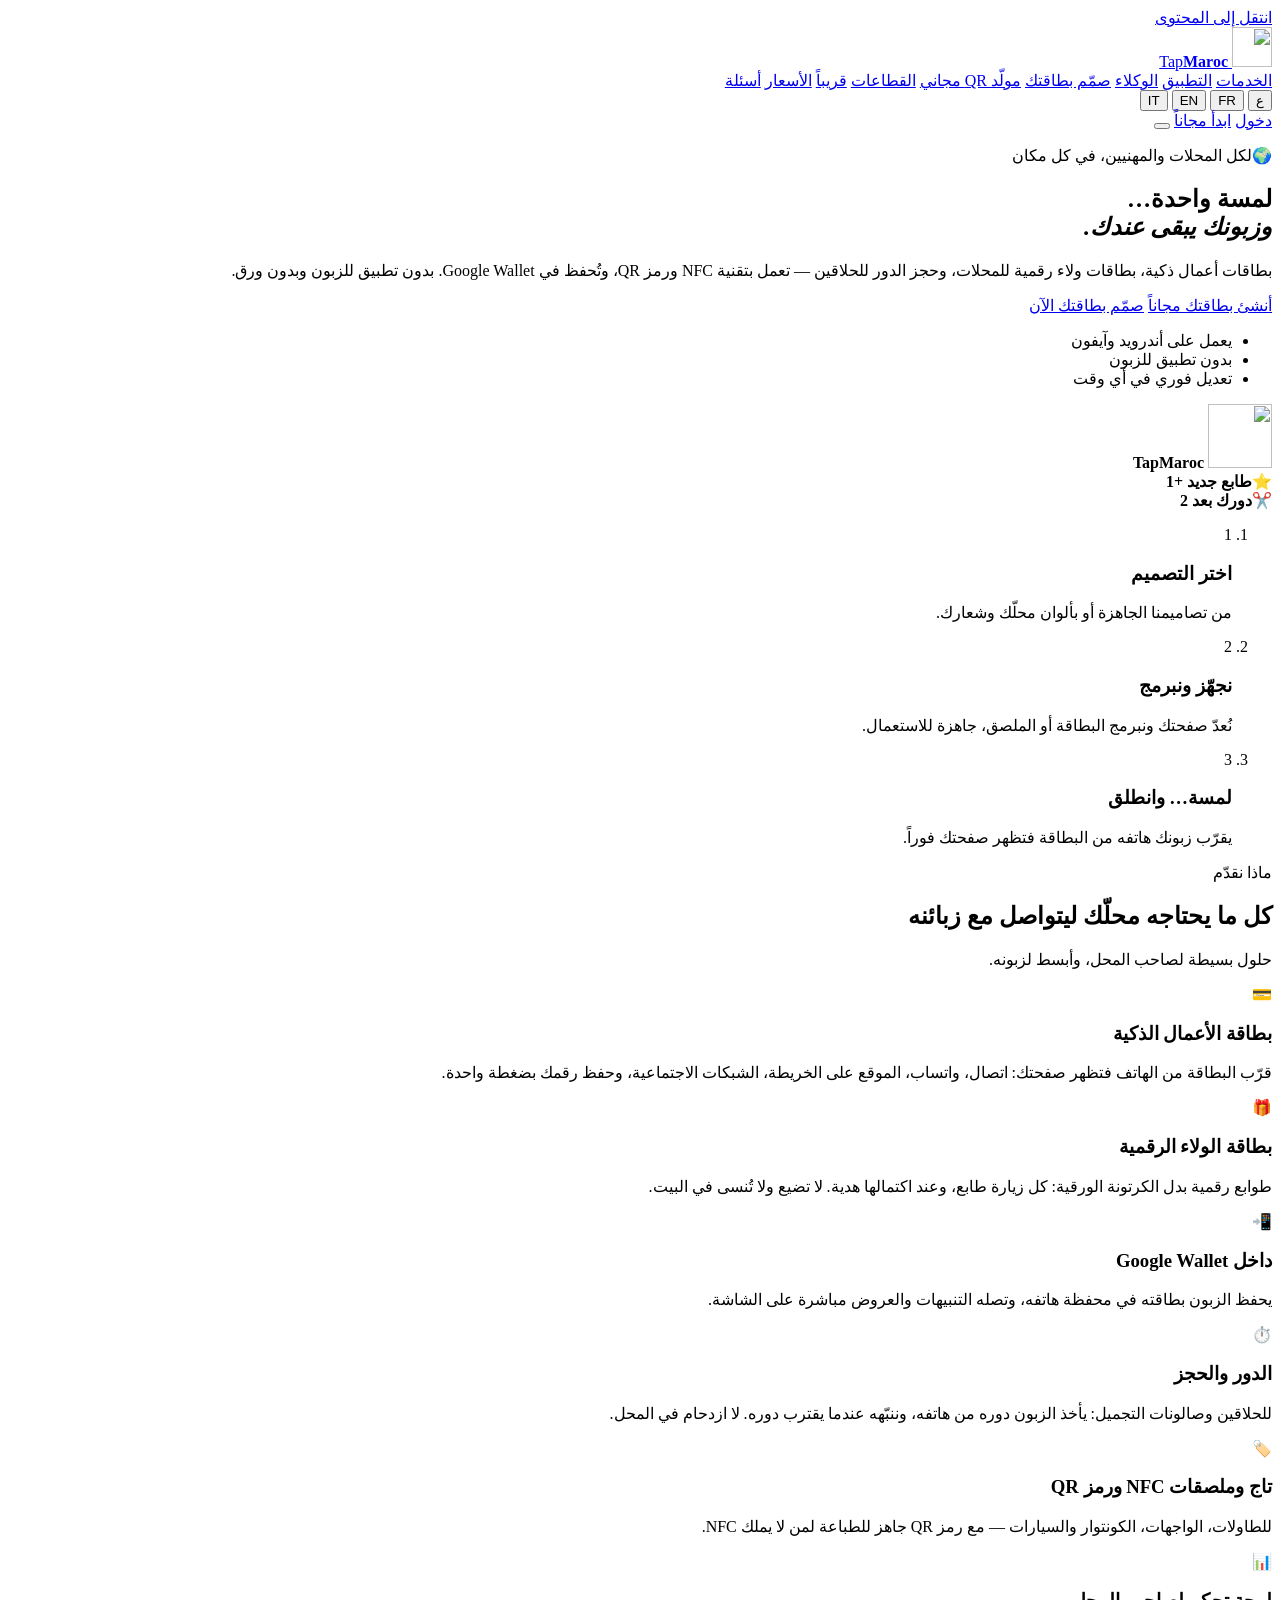
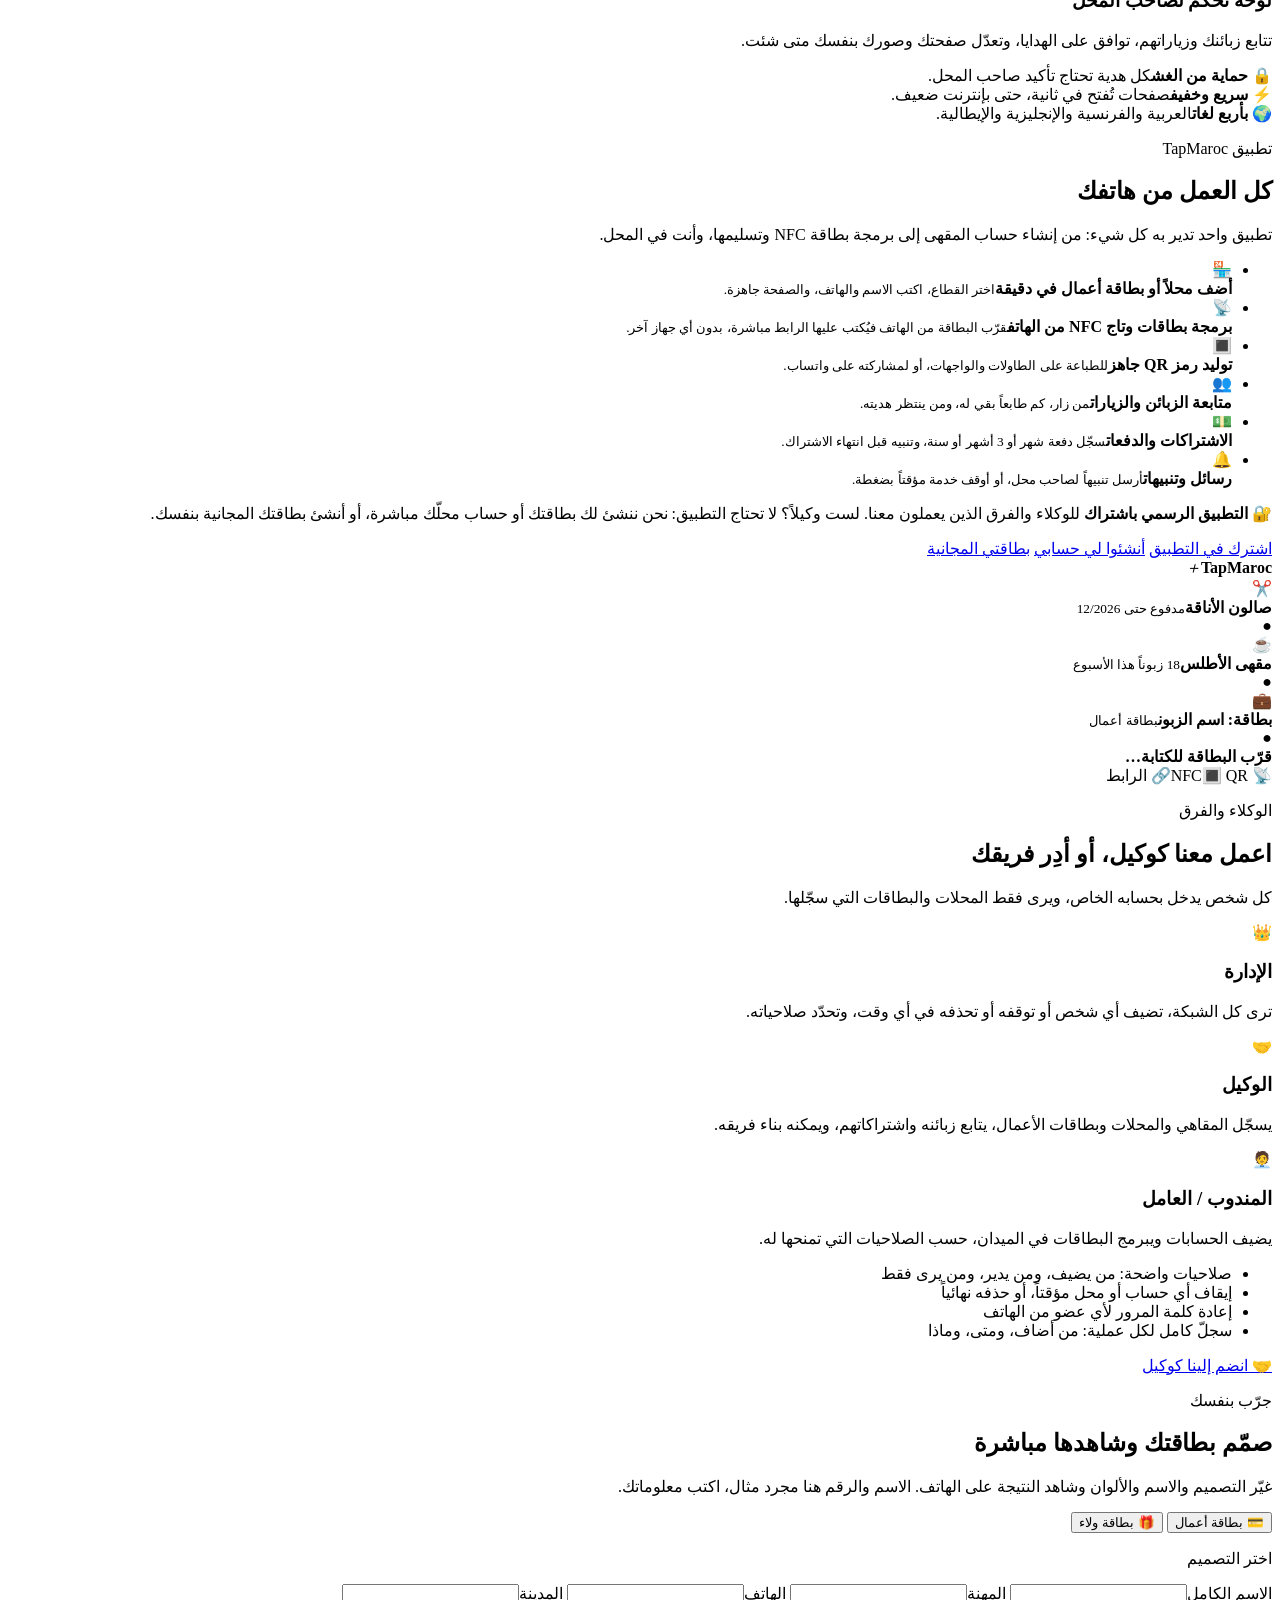
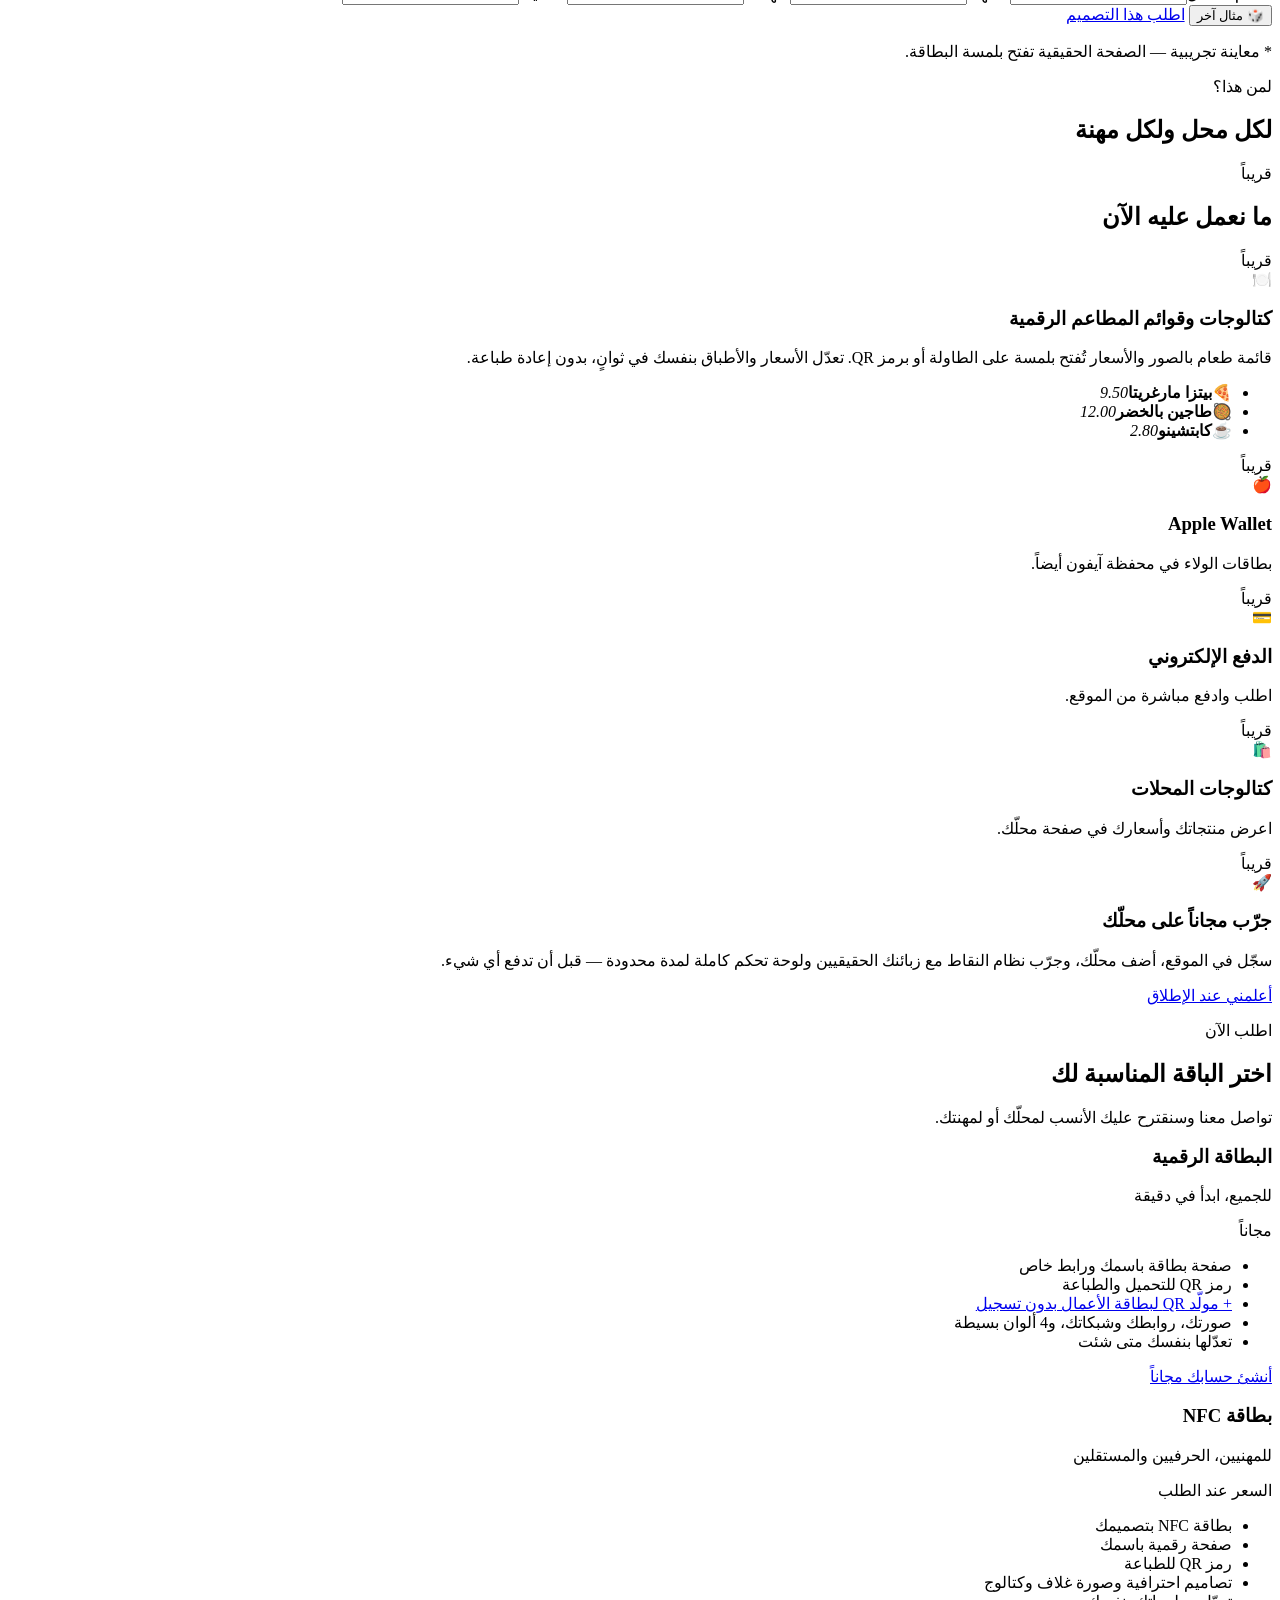
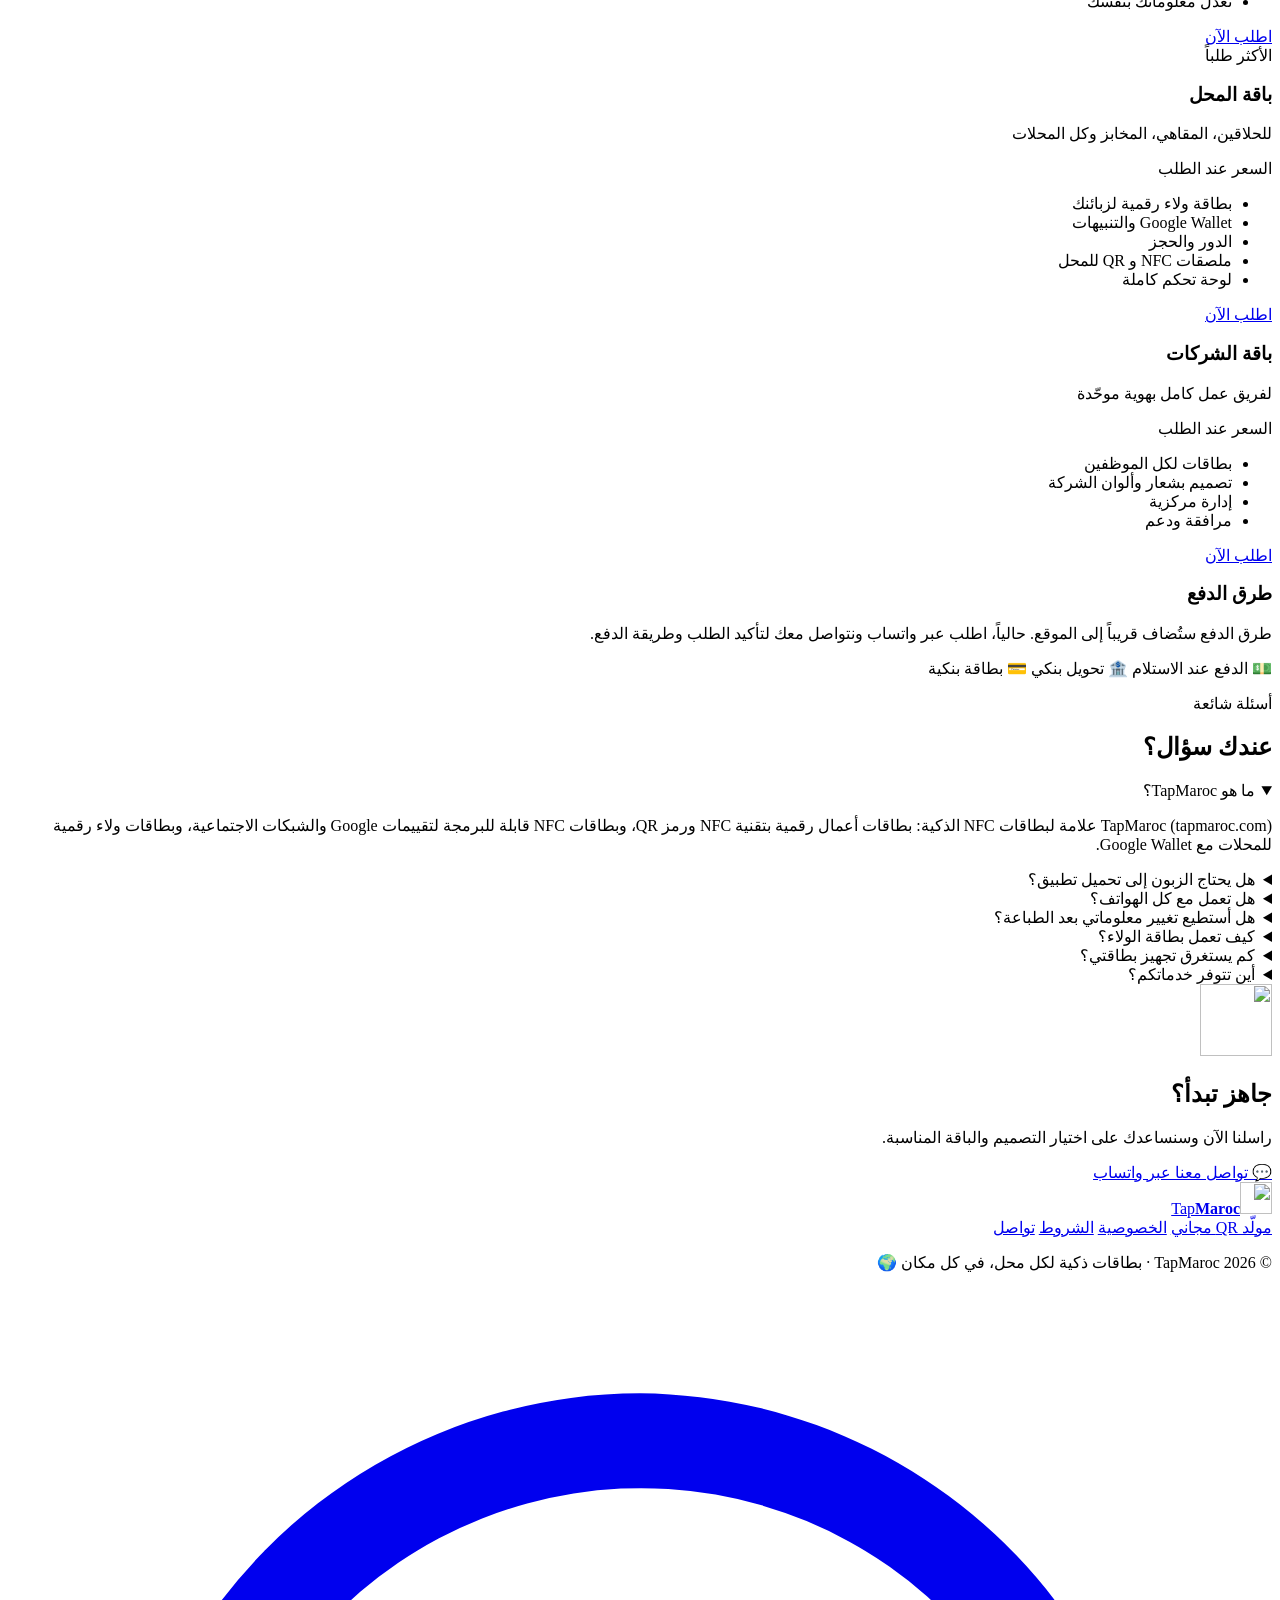
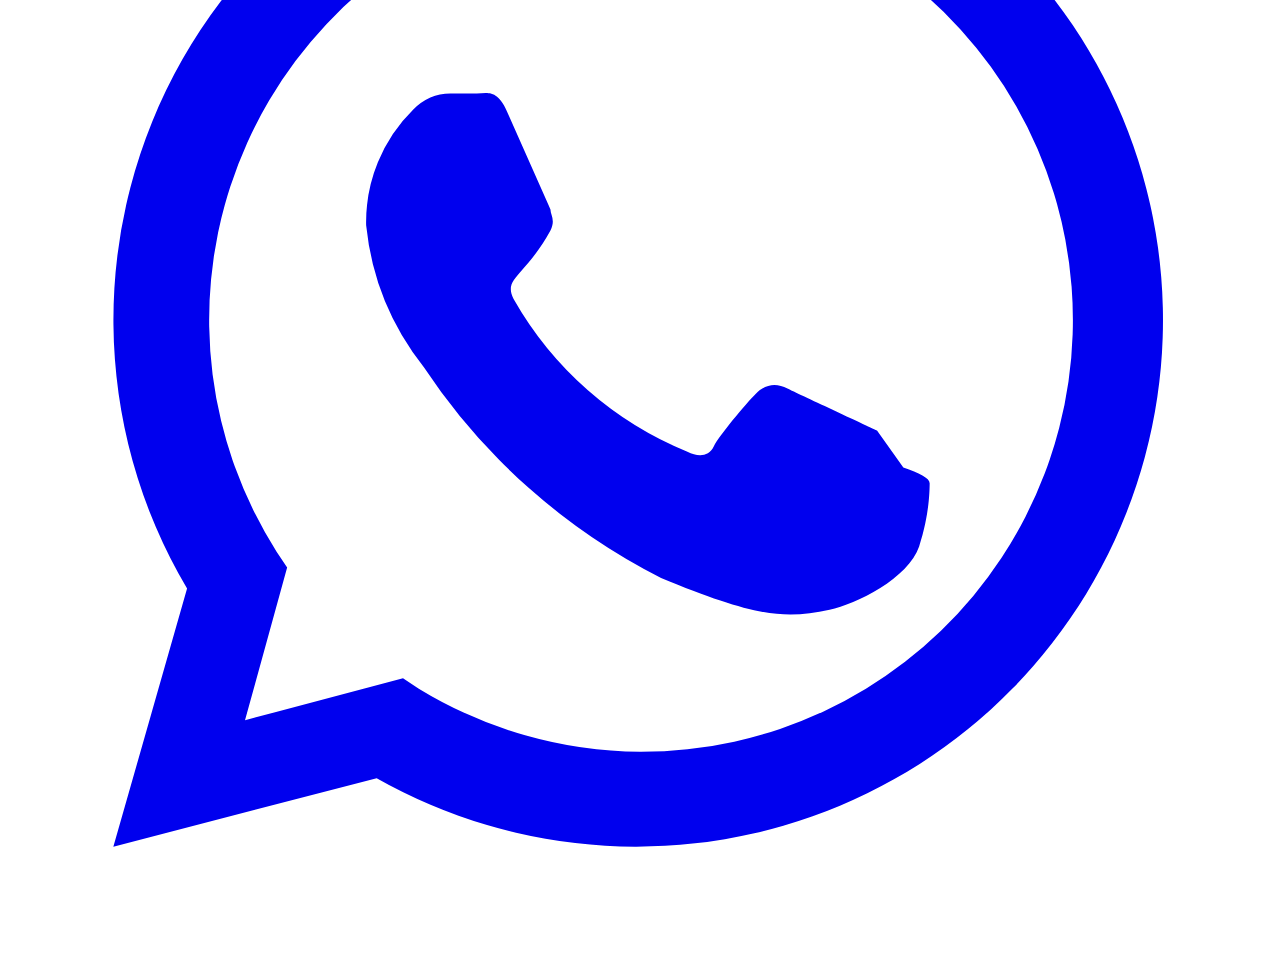
==== web_profiles/index.html @ 7f6f4b9b "SEO: brand identity (Organization+Brand, alternate names, Instagram sameAs), 'What is TapMaroc?' FAQ" ====
<!doctype html>
<html lang="ar" dir="rtl">
<head>
<meta charset="utf-8">
<meta name="viewport" content="width=device-width,initial-scale=1,viewport-fit=cover">
<meta http-equiv="Content-Security-Policy" content="default-src 'self'; script-src 'self'; style-src 'self' 'unsafe-inline'; img-src 'self' data:; font-src 'self'; connect-src 'self' https://ikcaingdfybpqrdzucyd.supabase.co; base-uri 'none'; form-action 'none'; object-src 'none'">
<meta name="referrer" content="strict-origin-when-cross-origin">
<meta name="theme-color" content="#0a0d16">
<title>TapMaroc | بطاقات NFC ذكية، بطاقات أعمال رقمية وبطاقات ولاء</title>
<meta name="description" content="TapMaroc: بطاقات أعمال ذكية NFC، بطاقات ولاء رقمية للمحلات مع Google Wallet، وحجز الدور للحلاقين. بلمسة واحدة، بدون تطبيق، في أي مكان في العالم.">
<meta property="og:title" content="TapMaroc — بلمسة واحدة، زبونك عندك">
<meta property="og:description" content="بطاقات أعمال NFC، بطاقات ولاء رقمية وحجز الدور للمحلات في كل مكان.">
<meta property="og:image" content="https://tapmaroc.com/icon-512.png">
<meta property="og:url" content="https://tapmaroc.com/">
<link rel="canonical" href="https://tapmaroc.com/">
<link rel="alternate" hreflang="ar" href="https://tapmaroc.com/">
<link rel="alternate" hreflang="ar-MA" href="https://tapmaroc.com/">
<link rel="alternate" hreflang="fr" href="https://tapmaroc.com/fr">
<link rel="alternate" hreflang="fr-MA" href="https://tapmaroc.com/fr">
<link rel="alternate" hreflang="en" href="https://tapmaroc.com/en">
<link rel="alternate" hreflang="it" href="https://tapmaroc.com/it">
<link rel="alternate" hreflang="x-default" href="https://tapmaroc.com/">
<meta property="og:type" content="website">
<meta property="og:site_name" content="TapMaroc">
<meta property="og:locale" content="ar_MA">
<meta property="og:locale:alternate" content="fr_MA">
<meta name="twitter:card" content="summary_large_image">
<script type="application/ld+json">{"@context": "https://schema.org", "@graph": [{"@type": ["Organization", "Brand"], "@id": "https://tapmaroc.com/#org", "name": "TapMaroc", "url": "https://tapmaroc.com/", "logo": "https://tapmaroc.com/icon-512.png", "areaServed": [{"@type": "Country", "name": "Morocco"}, "Worldwide"], "knowsLanguage": ["ar", "fr", "en", "it"], "alternateName": ["Tap Maroc", "TapMaroc NFC"], "description": "TapMaroc (tapmaroc.com) is a smart NFC brand: digital business cards with NFC and QR, programmable NFC cards for Google reviews and social links, and digital loyalty cards for shops with Google Wallet.", "sameAs": ["https://www.instagram.com/tapmaroc"]}, {"@type": "WebSite", "@id": "https://tapmaroc.com/#site", "url": "https://tapmaroc.com/", "name": "TapMaroc", "inLanguage": ["ar", "fr", "en", "it"], "publisher": {"@id": "https://tapmaroc.com/#org"}}, {"@type": "Service", "name": "Cartes de visite NFC et cartes de fidélité digitales", "serviceType": "Carte de visite NFC, carte de fidélité digitale, Google Wallet, file d'attente", "provider": {"@id": "https://tapmaroc.com/#org"}, "areaServed": [{"@type": "Country", "name": "Morocco"}, "Worldwide"], "audience": {"@type": "BusinessAudience", "name": "Barbiers, salons de beauté, cafés, boulangeries, lavages auto, salles de sport, artisans, entreprises"}}, {"@type": "FAQPage", "mainEntity": [{"@type": "Question", "name": "Qu’est-ce que TapMaroc ?", "acceptedAnswer": {"@type": "Answer", "text": "TapMaroc (tapmaroc.com) est une marque de cartes intelligentes NFC : cartes de visite digitales avec NFC et QR code, cartes NFC programmables pour les avis Google et les réseaux sociaux, et cartes de fidélité digitales pour les commerces avec Google Wallet."}}, {"@type": "Question", "name": "Le client doit-il installer une application ?", "acceptedAnswer": {"@type": "Answer", "text": "Non. Il approche son téléphone de la carte NFC ou scanne le QR code, et la page s’ouvre dans le navigateur."}}, {"@type": "Question", "name": "Comment fonctionne la carte de fidélité digitale ?", "acceptedAnswer": {"@type": "Answer", "text": "À chaque visite le client reçoit un tampon sur sa carte digitale, enregistrable dans Google Wallet. Carte complète = cadeau, validé par le commerçant."}}, {"@type": "Question", "name": "Où sont disponibles vos services ?", "acceptedAnswer": {"@type": "Answer", "text": "Au Maroc (Casablanca, Rabat, Marrakech, Tanger, Fès, Agadir…) et partout dans le monde."}}]}]}</script>

<link rel="icon" href="/icon-192.png">
<link rel="apple-touch-icon" href="/apple-touch-icon.png">
<link rel="preload" href="/home-cairo.woff2" as="font" type="font/woff2" crossorigin>
<link rel="stylesheet" href="/home.css">
<script type="module" src="/home.js"></script>
</head>
<body>
<a class="skip" href="#main" data-i="skip">انتقل إلى المحتوى</a>

<header class="top" id="top">
  <div class="wrap top-in">
    <a class="brand" href="#top" aria-label="TapMaroc">
      <img src="/logo-256.webp" alt="" width="40" height="40">
      <span>Tap<b>Maroc</b></span>
    </a>
    <nav class="nav" id="nav" aria-label="القائمة">
      <a href="#services" data-i="nav.services">الخدمات</a>
      <a href="#app" data-i="nav.app">التطبيق</a>
      <a href="#agents" data-i="nav.agents">الوكلاء</a>
      <a href="#builder" data-i="nav.builder">صمّم بطاقتك</a>
      <a href="/qr" data-i="nav.qr">مولّد QR مجاني</a>
      <a href="#sectors" data-i="nav.sectors">القطاعات</a>
      <a href="#soon" data-i="nav.soon">قريباً</a>
      <a href="#pricing" data-i="nav.pricing">الأسعار</a>
      <a href="#faq" data-i="nav.faq">أسئلة</a>
    </nav>
    <div class="top-end">
      <div class="langs" role="group" aria-label="Language">
        <button type="button" data-lang="ar" aria-pressed="true">ع</button>
        <button type="button" data-lang="fr" aria-pressed="false">FR</button>
        <button type="button" data-lang="en" aria-pressed="false">EN</button>
        <button type="button" data-lang="it" aria-pressed="false">IT</button>
      </div>
      <a class="btn btn-ghost btn-sm hide-sm" href="/start?m=login" data-i="cta.login">دخول</a>
      <a class="btn btn-red btn-sm hide-sm" href="/start" data-i="cta.free">ابدأ مجاناً</a>
      <button class="menu" id="menu" type="button" aria-expanded="false" aria-controls="nav" aria-label="Menu"><span></span><span></span><span></span></button>
    </div>
  </div>
</header>

<main id="main">

<!-- HERO -->
<section class="hero">
  <div class="zellige" aria-hidden="true"></div>
  <div class="wrap hero-in">
    <div class="hero-copy reveal">
      <p class="tag"><span class="globe" aria-hidden="true">🌍</span><span data-i="hero.tag">لكل المحلات والمهنيين، في كل مكان</span></p>
      <h1><span data-i="hero.t1">لمسة واحدة…</span><br><em data-i="hero.t2">وزبونك يبقى عندك.</em></h1>
      <p class="lead" data-i="hero.lead">بطاقات أعمال ذكية، بطاقات ولاء رقمية للمحلات، وحجز الدور للحلاقين — تعمل بتقنية NFC ورمز QR، وتُحفظ في Google Wallet. بدون تطبيق للزبون وبدون ورق.</p>
      <div class="hero-cta">
        <a class="btn btn-red" href="/start" data-i="hero.free">أنشئ بطاقتك مجاناً</a>
        <a class="btn btn-ghost" href="#builder" data-i="hero.try">صمّم بطاقتك الآن</a>
        
      </div>
      <ul class="ticks">
        <li data-i="hero.k1">يعمل على أندرويد وآيفون</li>
        <li data-i="hero.k2">بدون تطبيق للزبون</li>
        <li data-i="hero.k3">تعديل فوري في أي وقت</li>
      </ul>
    </div>
    <div class="hero-art reveal" aria-hidden="true">
      <div class="nfc-card">
        <img src="/logo-256.webp" alt="" width="64" height="64">
        <b>TapMaroc</b>
      </div>
      <div class="phone">
        <div class="notch"></div>
        <div class="screen" id="heroScreen"></div>
      </div>
      <div class="float f1"><span>⭐</span><b data-i="hero.f1">طابع جديد +1</b></div>
      <div class="float f2"><span>✂️</span><b data-i="hero.f2">دورك بعد 2</b></div>
    </div>
  </div>
</section>

<!-- STEPS -->
<section class="steps-sec">
  <div class="wrap">
    <ol class="steps">
      <li class="reveal"><span class="num">1</span><h3 data-i="s1.t">اختر التصميم</h3><p data-i="s1.p">من تصاميمنا الجاهزة أو بألوان محلّك وشعارك.</p></li>
      <li class="reveal"><span class="num">2</span><h3 data-i="s2.t">نجهّز ونبرمج</h3><p data-i="s2.p">نُعدّ صفحتك ونبرمج البطاقة أو الملصق، جاهزة للاستعمال.</p></li>
      <li class="reveal"><span class="num">3</span><h3 data-i="s3.t">لمسة… وانطلق</h3><p data-i="s3.p">يقرّب زبونك هاتفه من البطاقة فتظهر صفحتك فوراً.</p></li>
    </ol>
  </div>
</section>

<!-- SERVICES -->
<section id="services" class="sec">
  <div class="wrap">
    <header class="sec-head reveal">
      <p class="eyebrow" data-i="sv.eyebrow">ماذا نقدّم</p>
      <h2 data-i="sv.title">كل ما يحتاجه محلّك ليتواصل مع زبائنه</h2>
      <p data-i="sv.sub">حلول بسيطة لصاحب المحل، وأبسط لزبونه.</p>
    </header>
    <div class="cards">
      <article class="card reveal"><div class="ic red">💳</div><h3 data-i="sv1.t">بطاقة الأعمال الذكية</h3><p data-i="sv1.p">قرّب البطاقة من الهاتف فتظهر صفحتك: اتصال، واتساب، الموقع على الخريطة، الشبكات الاجتماعية، وحفظ رقمك بضغطة واحدة.</p></article>
      <article class="card reveal"><div class="ic green">🎁</div><h3 data-i="sv2.t">بطاقة الولاء الرقمية</h3><p data-i="sv2.p">طوابع رقمية بدل الكرتونة الورقية: كل زيارة طابع، وعند اكتمالها هدية. لا تضيع ولا تُنسى في البيت.</p></article>
      <article class="card reveal"><div class="ic red">📲</div><h3 data-i="sv3.t">داخل Google Wallet</h3><p data-i="sv3.p">يحفظ الزبون بطاقته في محفظة هاتفه، وتصله التنبيهات والعروض مباشرة على الشاشة.</p></article>
      <article class="card reveal"><div class="ic green">⏱️</div><h3 data-i="sv4.t">الدور والحجز</h3><p data-i="sv4.p">للحلاقين وصالونات التجميل: يأخذ الزبون دوره من هاتفه، وننبّهه عندما يقترب دوره. لا ازدحام في المحل.</p></article>
      <article class="card reveal"><div class="ic red">🏷️</div><h3 data-i="sv5.t">تاج وملصقات NFC ورمز QR</h3><p data-i="sv5.p">للطاولات، الواجهات، الكونتوار والسيارات — مع رمز QR جاهز للطباعة لمن لا يملك NFC.</p></article>
      <article class="card reveal"><div class="ic green">📊</div><h3 data-i="sv6.t">لوحة تحكم لصاحب المحل</h3><p data-i="sv6.p">تتابع زبائنك وزياراتهم، توافق على الهدايا، وتعدّل صفحتك وصورك بنفسك متى شئت.</p></article>
    </div>
    <div class="trust reveal">
      <div><b data-i="tr1.t">🔒 حماية من الغش</b><span data-i="tr1.p">كل هدية تحتاج تأكيد صاحب المحل.</span></div>
      <div><b data-i="tr2.t">⚡ سريع وخفيف</b><span data-i="tr2.p">صفحات تُفتح في ثانية، حتى بإنترنت ضعيف.</span></div>
      <div><b data-i="tr3.t">🌍 بأربع لغات</b><span data-i="tr3.p">العربية والفرنسية والإنجليزية والإيطالية.</span></div>
    </div>
  </div>
</section>

<!-- APP -->
<section id="app" class="sec app-sec">
  <div class="wrap app-in">
    <div class="app-copy">
      <header class="sec-head left reveal">
        <p class="eyebrow" data-i="ap.eyebrow">تطبيق TapMaroc</p>
        <h2 data-i="ap.title">كل العمل من هاتفك</h2>
        <p data-i="ap.sub">تطبيق واحد تدير به كل شيء: من إنشاء حساب المقهى إلى برمجة بطاقة NFC وتسليمها، وأنت في المحل.</p>
      </header>
      <ul class="feat reveal">
        <li><span>🏪</span><div><b data-i="ap1.t">أضف محلاً أو بطاقة أعمال في دقيقة</b><small data-i="ap1.p">اختر القطاع، اكتب الاسم والهاتف، والصفحة جاهزة.</small></div></li>
        <li><span>📡</span><div><b data-i="ap2.t">برمجة بطاقات وتاج NFC من الهاتف</b><small data-i="ap2.p">قرّب البطاقة من الهاتف فيُكتب عليها الرابط مباشرة، بدون أي جهاز آخر.</small></div></li>
        <li><span>🔳</span><div><b data-i="ap3.t">توليد رمز QR جاهز</b><small data-i="ap3.p">للطباعة على الطاولات والواجهات، أو لمشاركته على واتساب.</small></div></li>
        <li><span>👥</span><div><b data-i="ap4.t">متابعة الزبائن والزيارات</b><small data-i="ap4.p">من زار، كم طابعاً بقي له، ومن ينتظر هديته.</small></div></li>
        <li><span>💵</span><div><b data-i="ap5.t">الاشتراكات والدفعات</b><small data-i="ap5.p">سجّل دفعة شهر أو 3 أشهر أو سنة، وتنبيه قبل انتهاء الاشتراك.</small></div></li>
        <li><span>🔔</span><div><b data-i="ap6.t">رسائل وتنبيهات</b><small data-i="ap6.p">أرسل تنبيهاً لصاحب محل، أو أوقف خدمة مؤقتاً بضغطة.</small></div></li>
      </ul>
      <div class="app-note reveal">
        <p><b data-i="apn.t">🔐 التطبيق الرسمي باشتراك</b> <span data-i="apn.p">للوكلاء والفرق الذين يعملون معنا. لست وكيلاً؟ لا تحتاج التطبيق: نحن ننشئ لك بطاقتك أو حساب محلّك مباشرة، أو أنشئ بطاقتك المجانية بنفسك.</span></p>
        <div class="app-note-btns">
          <a class="btn btn-red btn-sm wa" data-plan="app" href="#" target="_blank" rel="noopener" data-i="apn.sub">اشترك في التطبيق</a>
          <a class="btn btn-ghost btn-sm wa" data-plan="contact" href="#" target="_blank" rel="noopener" data-i="apn.make">أنشئوا لي حسابي</a>
          <a class="btn btn-green btn-sm" href="/start" data-i="apn.free">بطاقتي المجانية</a>
        </div>
      </div>
    </div>
    <div class="app-art reveal" aria-hidden="true">
      <div class="phone">
        <div class="notch"></div>
        <div class="screen app-mock">
          <div class="am-top"><img src="/logo-256.webp" alt=""><b>TapMaroc</b><i>＋</i></div>
          <div class="am-row"><span>✂️</span><div><b data-i="am.r1">صالون الأناقة</b><small data-i="am.s1">مدفوع حتى 12/2026</small></div><em class="ok">●</em></div>
          <div class="am-row"><span>☕</span><div><b data-i="am.r2">مقهى الأطلس</b><small data-i="am.s2">18 زبوناً هذا الأسبوع</small></div><em class="ok">●</em></div>
          <div class="am-row"><span>💼</span><div><b data-i="am.r3">بطاقة: اسم الزبون</b><small data-i="am.s3">بطاقة أعمال</small></div><em class="warn">●</em></div>
          <div class="am-nfc"><div class="am-wave"><i></i><i></i><i></i></div><b data-i="am.nfc">قرّب البطاقة للكتابة…</b></div>
          <div class="am-btns"><span data-i="am.b1">📡 NFC</span><span data-i="am.b2">🔳 QR</span><span data-i="am.b3">🔗 الرابط</span></div>
        </div>
      </div>
    </div>
  </div>
</section>

<!-- AGENTS -->
<section id="agents" class="sec">
  <div class="wrap">
    <header class="sec-head reveal">
      <p class="eyebrow" data-i="ag.eyebrow">الوكلاء والفرق</p>
      <h2 data-i="ag.title">اعمل معنا كوكيل، أو أدِر فريقك</h2>
      <p data-i="ag.sub">كل شخص يدخل بحسابه الخاص، ويرى فقط المحلات والبطاقات التي سجّلها.</p>
    </header>
    <div class="roles">
      <article class="role reveal"><div class="ic red">👑</div><h3 data-i="ag1.t">الإدارة</h3><p data-i="ag1.p">ترى كل الشبكة، تضيف أي شخص أو توقفه أو تحذفه في أي وقت، وتحدّد صلاحياته.</p></article>
      <article class="role reveal"><div class="ic green">🤝</div><h3 data-i="ag2.t">الوكيل</h3><p data-i="ag2.p">يسجّل المقاهي والمحلات وبطاقات الأعمال، يتابع زبائنه واشتراكاتهم، ويمكنه بناء فريقه.</p></article>
      <article class="role reveal"><div class="ic red">🧑‍💼</div><h3 data-i="ag3.t">المندوب / العامل</h3><p data-i="ag3.p">يضيف الحسابات ويبرمج البطاقات في الميدان، حسب الصلاحيات التي تمنحها له.</p></article>
    </div>
    <ul class="ag-points reveal">
      <li data-i="ag.k1">صلاحيات واضحة: من يضيف، ومن يدير، ومن يرى فقط</li>
      <li data-i="ag.k2">إيقاف أي حساب أو محل مؤقتاً، أو حذفه نهائياً</li>
      <li data-i="ag.k3">إعادة كلمة المرور لأي عضو من الهاتف</li>
      <li data-i="ag.k4">سجلّ كامل لكل عملية: من أضاف، ومتى، وماذا</li>
    </ul>
    <div class="center reveal"><a class="btn btn-green wa" data-plan="agent" href="#" target="_blank" rel="noopener" data-i="ag.cta">🤝 انضم إلينا كوكيل</a></div>
  </div>
</section>

<!-- BUILDER -->
<section id="builder" class="sec builder-sec">
  <div class="wrap">
    <header class="sec-head reveal">
      <p class="eyebrow" data-i="b.eyebrow">جرّب بنفسك</p>
      <h2 data-i="b.title">صمّم بطاقتك وشاهدها مباشرة</h2>
      <p data-i="b.sub">غيّر التصميم والاسم والألوان وشاهد النتيجة على الهاتف. الاسم والرقم هنا مجرد مثال، اكتب معلوماتك.</p>
    </header>

    <div class="builder reveal">
      <div class="panel">
        <div class="seg" role="tablist">
          <button type="button" role="tab" data-mode="vcard" aria-selected="true" data-i="b.vcard">💳 بطاقة أعمال</button>
          <button type="button" role="tab" data-mode="loyalty" aria-selected="false" data-i="b.loyalty">🎁 بطاقة ولاء</button>
        </div>

        <!-- Business card form -->
        <div id="formVcard" class="form">
          <p class="lbl" data-i="b.design">اختر التصميم</p>
          <div class="designs" id="designs"></div>
          <div class="grid2">
            <label><span data-i="b.name">الاسم الكامل</span><input id="vName" maxlength="40" autocomplete="off"></label>
            <label><span data-i="b.job">المهنة</span><input id="vJob" maxlength="50" autocomplete="off"></label>
            <label><span data-i="b.phone">الهاتف</span><input id="vPhone" maxlength="20" inputmode="tel" dir="ltr" autocomplete="off"></label>
            <label><span data-i="b.city">المدينة</span><input id="vCity" maxlength="30" autocomplete="off"></label>
          </div>
        </div>

        <!-- Loyalty form -->
        <div id="formLoyalty" class="form" hidden>
          <p class="lbl" data-i="b.sector">نوع المحل</p>
          <div class="chips" id="sectorsPick"></div>
          <div class="grid2">
            <label><span data-i="b.shop">اسم المحل</span><input id="lShop" maxlength="30" autocomplete="off"></label>
            <label><span data-i="b.reward">الهدية</span><input id="lReward" maxlength="40" autocomplete="off"></label>
            <label><span data-i="b.stamps">عدد الطوابع</span>
              <div class="stepper"><button type="button" id="stMinus" aria-label="-">−</button><output id="stOut">10</output><button type="button" id="stPlus" aria-label="+">+</button></div>
            </label>
            <label><span data-i="b.color">لون البطاقة</span><div class="swatches" id="swatches"></div></label>
          </div>
        </div>

        <div class="panel-foot">
          <button type="button" class="btn btn-ghost btn-sm" id="shuffle" data-i="b.shuffle">🎲 مثال آخر</button>
          <a class="btn btn-green" id="orderDesign" href="#" target="_blank" rel="noopener" data-i="b.order">اطلب هذا التصميم</a>
        </div>
      </div>

      <div class="preview">
        <div class="phone big">
          <div class="notch"></div>
          <div class="screen" id="screen"></div>
        </div>
        <p class="demo-note" data-i="b.note">* معاينة تجريبية — الصفحة الحقيقية تفتح بلمسة البطاقة.</p>
      </div>
    </div>
  </div>
</section>

<!-- SECTORS -->
<section id="sectors" class="sec">
  <div class="wrap">
    <header class="sec-head reveal">
      <p class="eyebrow" data-i="sc.eyebrow">لمن هذا؟</p>
      <h2 data-i="sc.title">لكل محل ولكل مهنة</h2>
    </header>
    <div class="sectors" id="sectorsGrid"></div>
  </div>
</section>

<!-- COMING SOON -->
<section id="soon" class="sec soon-sec">
  <div class="wrap">
    <header class="sec-head reveal">
      <p class="eyebrow" data-i="so.eyebrow">قريباً</p>
      <h2 data-i="so.title">ما نعمل عليه الآن</h2>
    </header>
    <div class="soon">
      <article class="soon-main reveal">
        <span class="badge" data-i="so.badge">قريباً</span>
        <div class="soon-ic">🍽️</div>
        <h3 data-i="so1.t">كتالوجات وقوائم المطاعم الرقمية</h3>
        <p data-i="so1.p">قائمة طعام بالصور والأسعار تُفتح بلمسة على الطاولة أو برمز QR. تعدّل الأسعار والأطباق بنفسك في ثوانٍ، بدون إعادة طباعة.</p>
        <ul class="mini-menu" aria-hidden="true">
          <li><span>🍕</span><b data-i="so1.m1">بيتزا مارغريتا</b><i>9.50</i></li>
          <li><span>🥘</span><b data-i="so1.m2">طاجين بالخضر</b><i>12.00</i></li>
          <li><span>☕</span><b data-i="so1.m3">كابتشينو</b><i>2.80</i></li>
        </ul>
      </article>
      <article class="soon-item reveal"><span class="badge" data-i="so.badge">قريباً</span><div class="soon-ic">🍎</div><h3 data-i="so2.t">Apple Wallet</h3><p data-i="so2.p">بطاقات الولاء في محفظة آيفون أيضاً.</p></article>
      <article class="soon-item reveal"><span class="badge" data-i="so.badge">قريباً</span><div class="soon-ic">💳</div><h3 data-i="so3.t">الدفع الإلكتروني</h3><p data-i="so3.p">اطلب وادفع مباشرة من الموقع.</p></article>
      <article class="soon-item reveal"><span class="badge" data-i="so.badge">قريباً</span><div class="soon-ic">🛍️</div><h3 data-i="so4.t">كتالوجات المحلات</h3><p data-i="so4.p">اعرض منتجاتك وأسعارك في صفحة محلّك.</p></article>
    </div>
    <div class="trial reveal">
      <span class="badge" data-i="so.badge">قريباً</span>
      <div class="trial-ic">🚀</div>
      <div class="trial-txt">
        <h3 data-i="tri.t">جرّب مجاناً على محلّك</h3>
        <p data-i="tri.p">سجّل في الموقع، أضف محلّك، وجرّب نظام النقاط مع زبائنك الحقيقيين ولوحة تحكم كاملة لمدة محدودة — قبل أن تدفع أي شيء.</p>
      </div>
      <a class="btn btn-red wa" data-plan="trial" href="#" target="_blank" rel="noopener" data-i="tri.cta">أعلمني عند الإطلاق</a>
    </div>
  </div>
</section>

<!-- PRICING / ORDER -->
<section id="pricing" class="sec">
  <div class="wrap">
    <header class="sec-head reveal">
      <p class="eyebrow" data-i="pr.eyebrow">اطلب الآن</p>
      <h2 data-i="pr.title">اختر الباقة المناسبة لك</h2>
      <p data-i="pr.sub">تواصل معنا وسنقترح عليك الأنسب لمحلّك أو لمهنتك.</p>
    </header>
    <div class="plans">
      <article class="plan free reveal">
        <h3 data-i="p0.t">البطاقة الرقمية</h3>
        <p class="who" data-i="p0.who">للجميع، ابدأ في دقيقة</p>
        <p class="price" data-i="p0.price">مجاناً</p>
        <ul>
          <li data-i="p0.f1">صفحة بطاقة باسمك ورابط خاص</li>
          <li data-i="p0.f2">رمز QR للتحميل والطباعة</li>
          <li><a href="/qr" data-i="p0.f5">+ مولّد QR لبطاقة الأعمال بدون تسجيل</a></li>
          <li data-i="p0.f3">صورتك، روابطك وشبكاتك، و4 ألوان بسيطة</li>
          <li data-i="p0.f4">تعدّلها بنفسك متى شئت</li>
        </ul>
        <a class="btn btn-green" href="/start" data-i="p0.cta">أنشئ حسابك مجاناً</a>
      </article>
      <article class="plan reveal">
        <h3 data-i="p1.t">بطاقة NFC</h3>
        <p class="who" data-i="p1.who">للمهنيين، الحرفيين والمستقلين</p>
        <p class="price" data-i="p1.price">السعر عند الطلب</p>
        <ul>
          <li data-i="p1.f1">بطاقة NFC بتصميمك</li>
          <li data-i="p1.f2">صفحة رقمية باسمك</li>
          <li data-i="p1.f3">رمز QR للطباعة</li>
          <li data-i="p1.f5">تصاميم احترافية وصورة غلاف وكتالوج</li>
          <li data-i="p1.f4">تعدّل معلوماتك بنفسك</li>
        </ul>
        <a class="btn btn-ghost wa" data-plan="p1" href="#" target="_blank" rel="noopener" data-i="pr.order">اطلب الآن</a>
      </article>
      <article class="plan best reveal">
        <span class="ribbon" data-i="pr.best">الأكثر طلباً</span>
        <h3 data-i="p2.t">باقة المحل</h3>
        <p class="who" data-i="p2.who">للحلاقين، المقاهي، المخابز وكل المحلات</p>
        <p class="price" data-i="p2.price">السعر عند الطلب</p>
        <ul>
          <li data-i="p2.f1">بطاقة ولاء رقمية لزبائنك</li>
          <li data-i="p2.f2">Google Wallet والتنبيهات</li>
          <li data-i="p2.f3">الدور والحجز</li>
          <li data-i="p2.f4">ملصقات NFC و QR للمحل</li>
          <li data-i="p2.f5">لوحة تحكم كاملة</li>
        </ul>
        <a class="btn btn-red wa" data-plan="p2" href="#" target="_blank" rel="noopener" data-i="pr.order">اطلب الآن</a>
      </article>
      <article class="plan reveal">
        <h3 data-i="p3.t">باقة الشركات</h3>
        <p class="who" data-i="p3.who">لفريق عمل كامل بهوية موحّدة</p>
        <p class="price" data-i="p3.price">السعر عند الطلب</p>
        <ul>
          <li data-i="p3.f1">بطاقات لكل الموظفين</li>
          <li data-i="p3.f2">تصميم بشعار وألوان الشركة</li>
          <li data-i="p3.f3">إدارة مركزية</li>
          <li data-i="p3.f4">مرافقة ودعم</li>
        </ul>
        <a class="btn btn-ghost wa" data-plan="p3" href="#" target="_blank" rel="noopener" data-i="pr.order">اطلب الآن</a>
      </article>
    </div>

    <div class="pay reveal">
      <div>
        <h3 data-i="pay.t">طرق الدفع</h3>
        <p data-i="pay.p">طرق الدفع ستُضاف قريباً إلى الموقع. حالياً، اطلب عبر واتساب ونتواصل معك لتأكيد الطلب وطريقة الدفع.</p>
      </div>
      <div class="pay-methods">
        <span class="off" data-i="pay.m1">💵 الدفع عند الاستلام</span>
        <span class="off" data-i="pay.m2">🏦 تحويل بنكي</span>
        <span class="off" data-i="pay.m3">💳 بطاقة بنكية</span>
      </div>
    </div>
  </div>
</section>

<!-- FAQ -->
<section id="faq" class="sec">
  <div class="wrap narrow">
    <header class="sec-head reveal">
      <p class="eyebrow" data-i="fq.eyebrow">أسئلة شائعة</p>
      <h2 data-i="fq.title">عندك سؤال؟</h2>
    </header>
    <div class="faq">
      <details class="reveal" open><summary data-i="q0">ما هو TapMaroc؟</summary><p data-i="a0">TapMaroc (tapmaroc.com) علامة لبطاقات NFC الذكية: بطاقات أعمال رقمية بتقنية NFC ورمز QR، وبطاقات NFC قابلة للبرمجة لتقييمات Google والشبكات الاجتماعية، وبطاقات ولاء رقمية للمحلات مع Google Wallet.</p></details>
      <details class="reveal"><summary data-i="q1">هل يحتاج الزبون إلى تحميل تطبيق؟</summary><p data-i="a1">لا. يكفي أن يقرّب هاتفه من البطاقة أو يمسح رمز QR، فتُفتح الصفحة مباشرة في المتصفح.</p></details>
      <details class="reveal"><summary data-i="q2">هل تعمل مع كل الهواتف؟</summary><p data-i="a2">تعمل مع أغلب هواتف أندرويد وآيفون الحديثة عبر NFC، ومع كل الهواتف عبر رمز QR.</p></details>
      <details class="reveal"><summary data-i="q3">هل أستطيع تغيير معلوماتي بعد الطباعة؟</summary><p data-i="a3">نعم. البطاقة لا تتغيّر، لكن صفحتك تعدّلها بنفسك متى شئت: الصور، الأرقام، الروابط والألوان.</p></details>
      <details class="reveal"><summary data-i="q4">كيف تعمل بطاقة الولاء؟</summary><p data-i="a4">في كل زيارة يحصل الزبون على طابع في بطاقته الرقمية. عند اكتمال الطوابع يحصل على هديته بعد تأكيد صاحب المحل.</p></details>
      <details class="reveal"><summary data-i="q5">كم يستغرق تجهيز بطاقتي؟</summary><p data-i="a5">بعد تأكيد الطلب والتصميم، نجهّز صفحتك وبطاقتك في وقت قصير ونتواصل معك للتسليم.</p></details>
      <details class="reveal"><summary data-i="q6">أين تتوفر خدماتكم؟</summary><p data-i="a6">نخدم المحلات والمهنيين في المغرب — الدار البيضاء، الرباط، مراكش، طنجة، فاس، أكادير وكل المدن — وفي أي بلد في العالم، لأن كل شيء رقمي ويُرسل إليك.</p></details>
    </div>
  </div>
</section>

<!-- FINAL CTA -->
<section class="final">
  <div class="wrap final-in reveal">
    <img src="/logo-256.webp" alt="" width="72" height="72">
    <h2 data-i="fin.t">جاهز تبدأ؟</h2>
    <p data-i="fin.p">راسلنا الآن وسنساعدك على اختيار التصميم والباقة المناسبة.</p>
    <a class="btn btn-green wa" data-plan="contact" href="#" target="_blank" rel="noopener" data-i="fin.cta">💬 تواصل معنا عبر واتساب</a>
  </div>
</section>

</main>

<footer class="foot">
  <div class="wrap foot-in">
    <a class="brand" href="#top"><img src="/logo-256.webp" alt="" width="32" height="32"><span>Tap<b>Maroc</b></span></a>
    <nav>
      <a href="/qr" data-i="nav.qr">مولّد QR مجاني</a>
      <a href="/privacy" data-i="ft.privacy">الخصوصية</a>
      <a href="/terms" data-i="ft.terms">الشروط</a>
      <a href="#" class="wa" data-plan="contact" target="_blank" rel="noopener" data-i="ft.contact">تواصل</a>
    </nav>
    <p>© <span id="year">2026</span> TapMaroc · <span data-i="ft.made">بطاقات ذكية لكل محل، في كل مكان 🌍</span></p>
  </div>
</footer>

<a class="wa-float wa" data-plan="contact" href="#" target="_blank" rel="noopener" aria-label="WhatsApp">
  <svg viewBox="0 0 24 24" aria-hidden="true"><path fill="currentColor" d="M12 2a10 10 0 0 0-8.6 15.1L2 22l5-1.3A10 10 0 1 0 12 2zm0 18.2a8.2 8.2 0 0 1-4.2-1.2l-.3-.2-3 .8.8-2.9-.2-.3A8.2 8.2 0 1 1 12 20.2zm4.5-6.1c-.2-.1-1.5-.7-1.7-.8s-.4-.1-.6.1-.7.8-.8 1-.3.2-.5.1a6.7 6.7 0 0 1-3.3-2.9c-.2-.4.2-.4.7-1.3.1-.2 0-.3 0-.4l-.8-1.8c-.2-.5-.4-.4-.6-.4h-.5a1 1 0 0 0-.7.3 3 3 0 0 0-.9 2.2 5.2 5.2 0 0 0 1.1 2.7 11.8 11.8 0 0 0 4.5 4c1.7.7 2.3.8 3.2.6.5-.1 1.5-.6 1.7-1.2s.2-1.1.2-1.2-.2-.2-.5-.3z"/></svg>
</a>
</body>
</html>
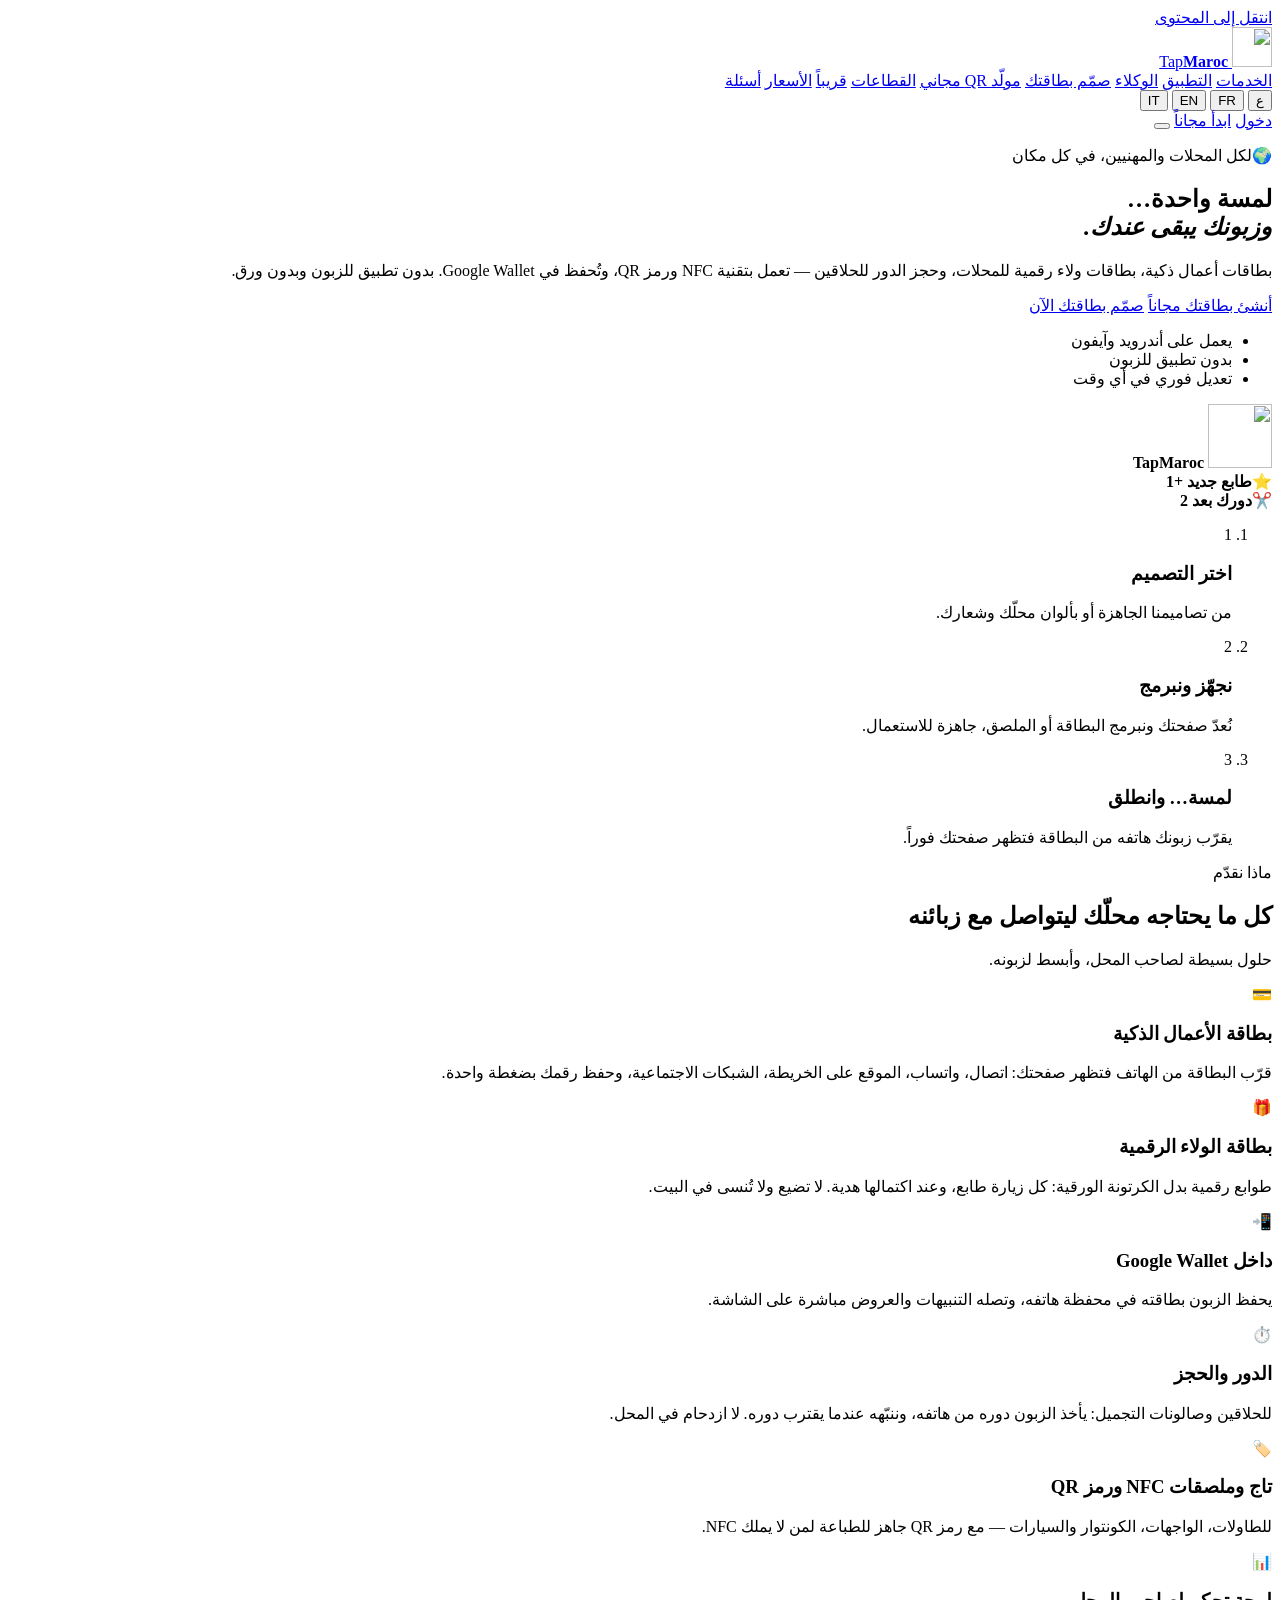
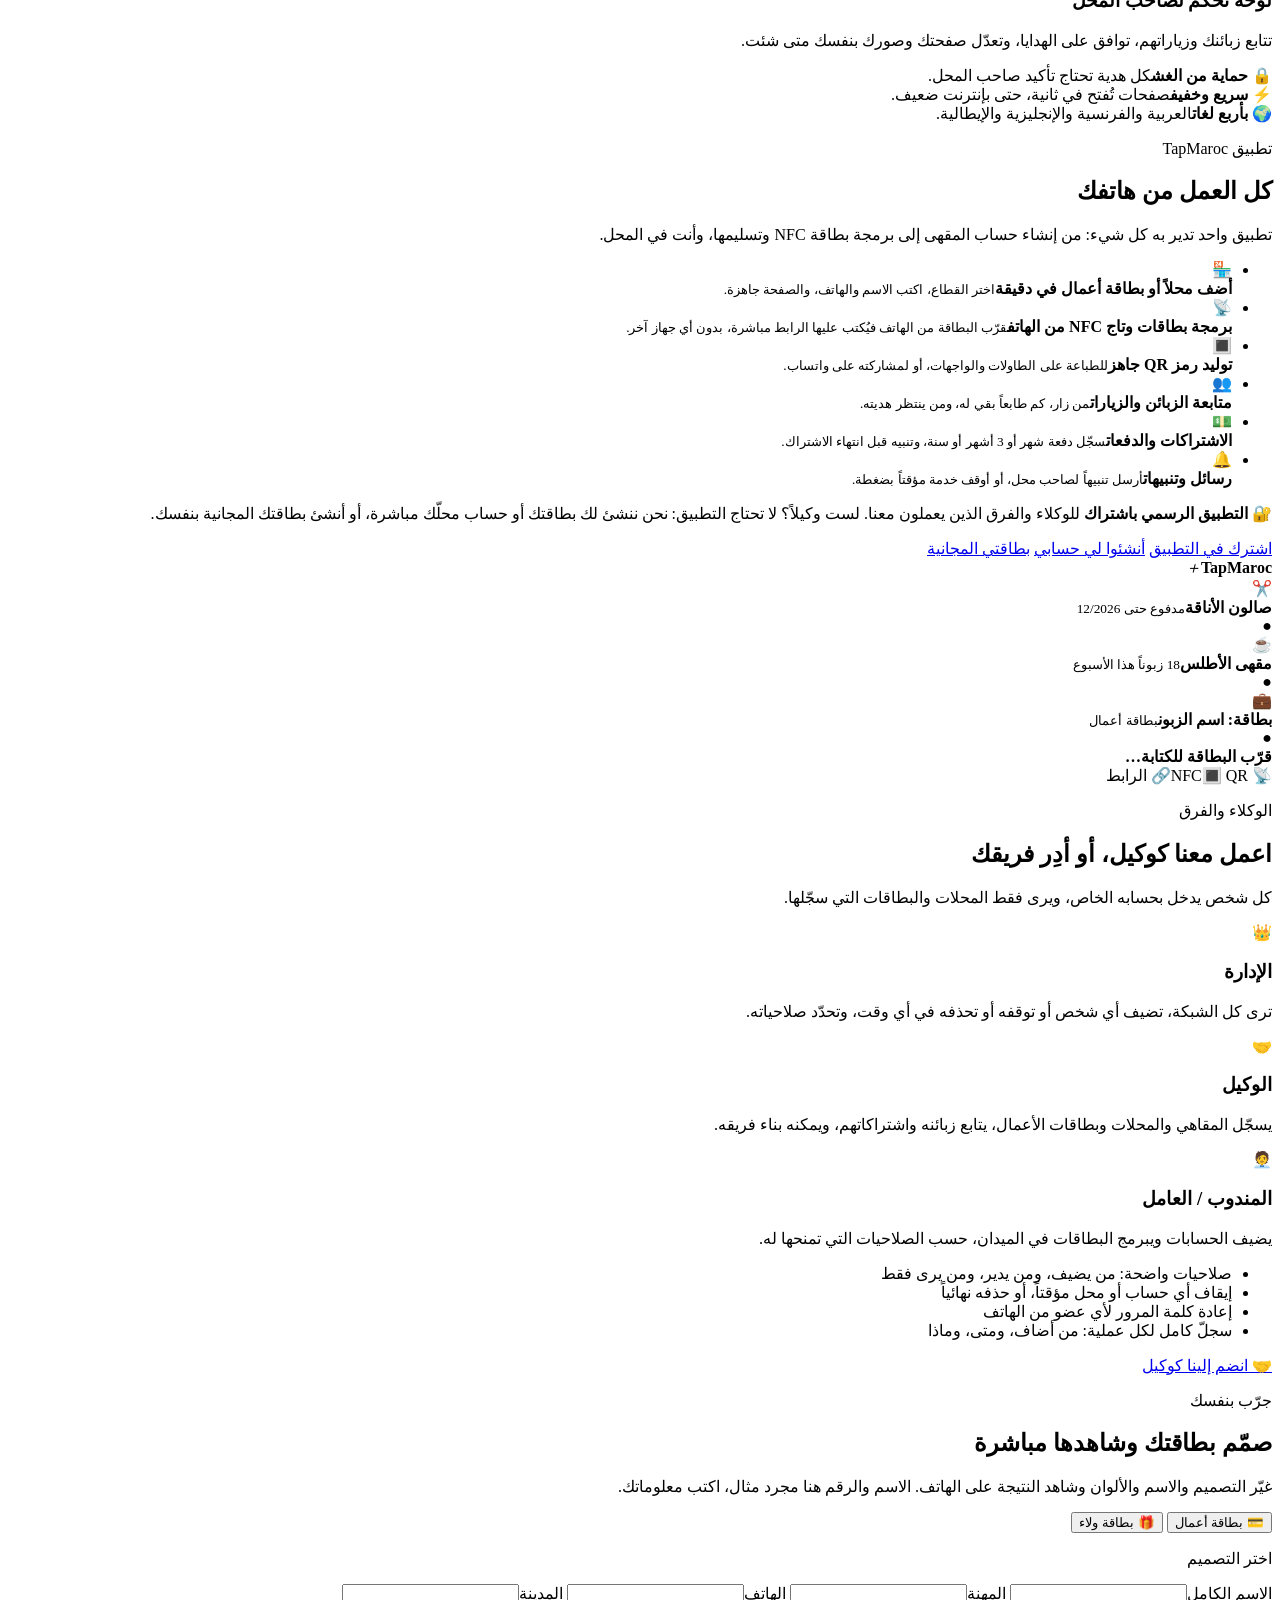
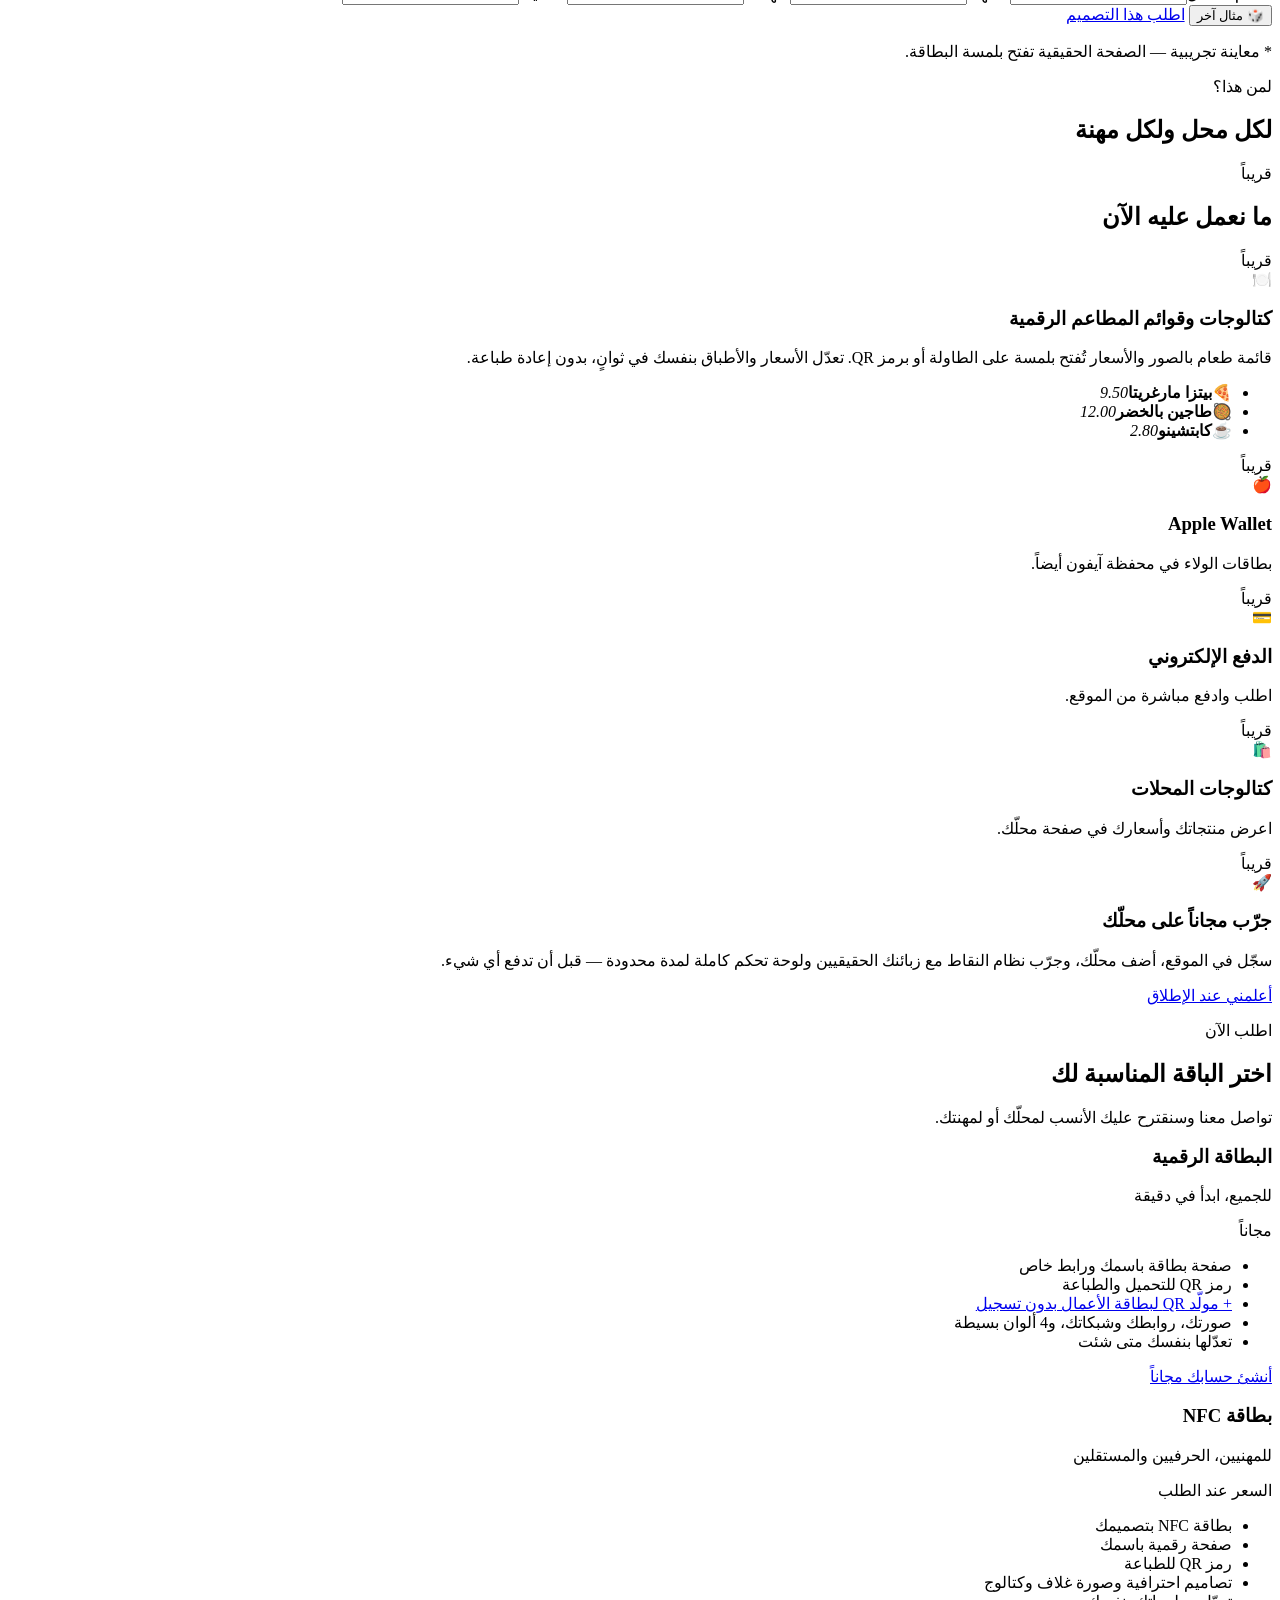
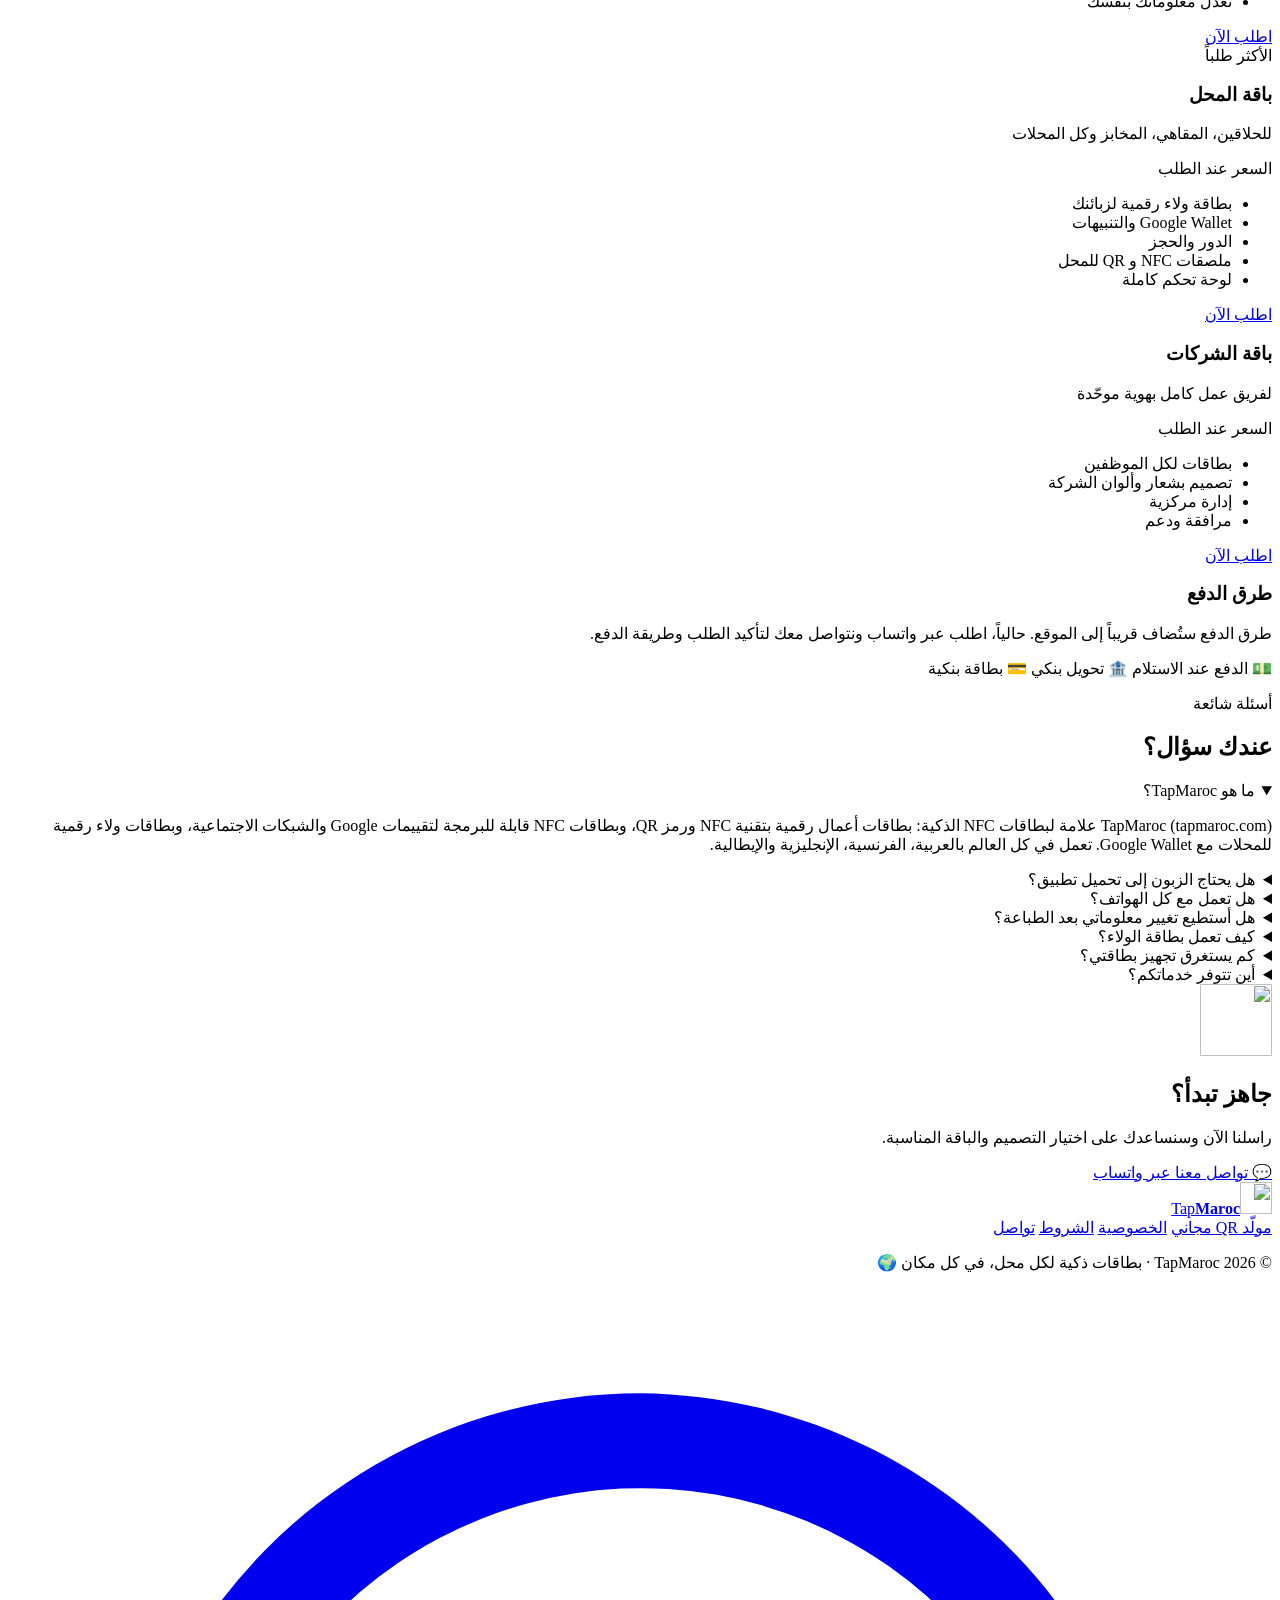
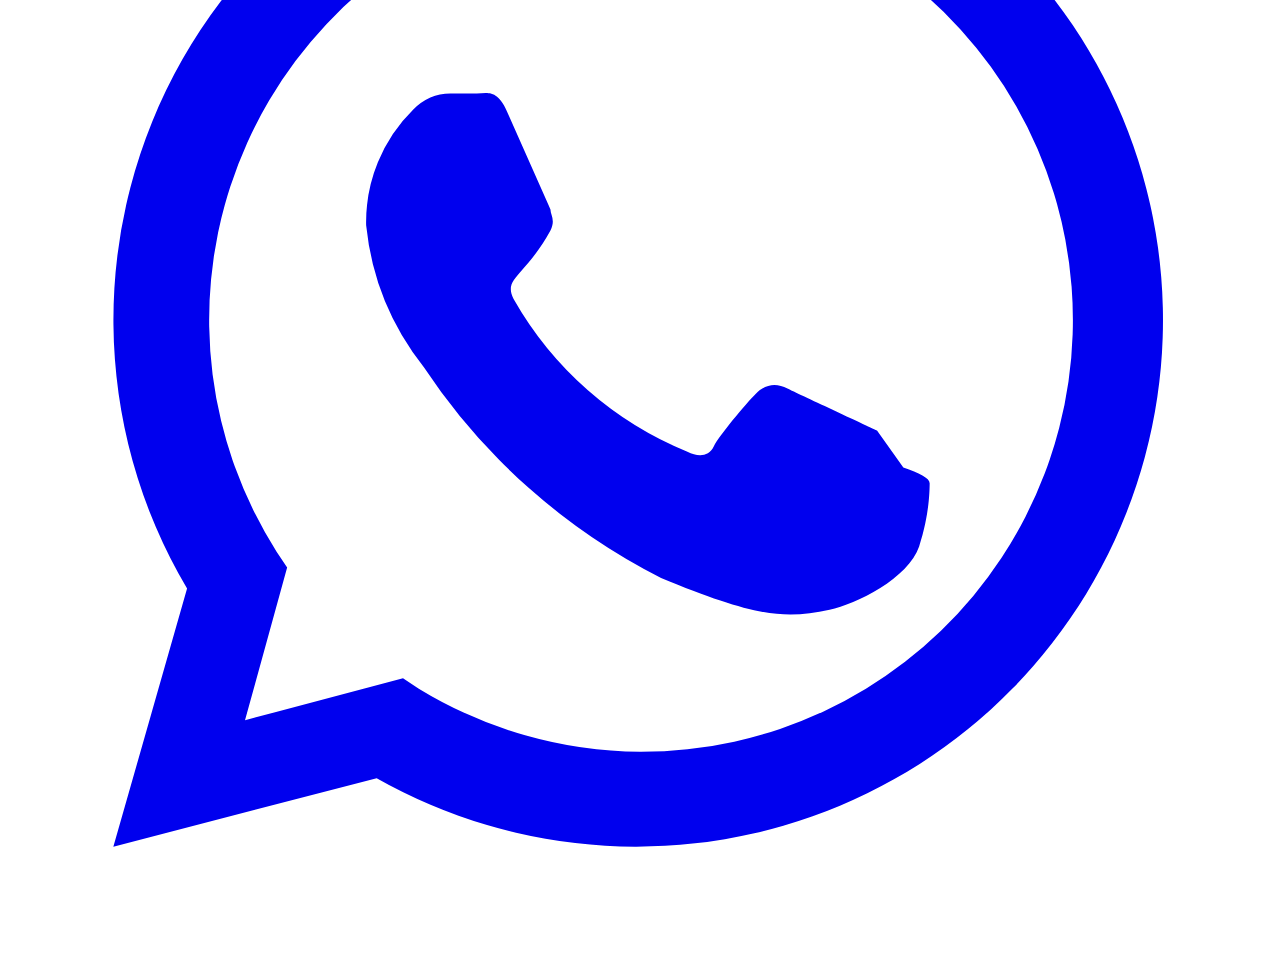
==== commit 25ba37c6: "SEO: present TapMaroc as a global, multilingual brand (ar/fr/en/it) Co-Authored-By: Claude Opus 5.5 " ====
--- a/web_profiles/index.html
+++ b/web_profiles/index.html
@@ -7,25 +7,25 @@
 <meta name="referrer" content="strict-origin-when-cross-origin">
 <meta name="theme-color" content="#0a0d16">
 <title>TapMaroc | بطاقات NFC ذكية، بطاقات أعمال رقمية وبطاقات ولاء</title>
-<meta name="description" content="TapMaroc: بطاقات أعمال ذكية NFC، بطاقات ولاء رقمية للمحلات مع Google Wallet، وحجز الدور للحلاقين. بلمسة واحدة، بدون تطبيق، في أي مكان في العالم.">
+<meta name="description" content="TapMaroc: منصة عالمية لبطاقات NFC الذكية — بطاقات أعمال رقمية، بطاقات ولاء مع Google Wallet ورموز QR قابلة للبرمجة. تعمل في كل دول العالم وبأربع لغات: العربية، الفرنسية، الإنجليزية والإيطالية. بدون تطبيق.">
 <meta property="og:title" content="TapMaroc — بلمسة واحدة، زبونك عندك">
-<meta property="og:description" content="بطاقات أعمال NFC، بطاقات ولاء رقمية وحجز الدور للمحلات في كل مكان.">
+<meta property="og:description" content="بطاقات أعمال NFC، بطاقات ولاء رقمية وQR للمحلات والمهنيين في كل العالم — بالعربية، الفرنسية، الإنجليزية والإيطالية.">
 <meta property="og:image" content="https://tapmaroc.com/icon-512.png">
 <meta property="og:url" content="https://tapmaroc.com/">
 <link rel="canonical" href="https://tapmaroc.com/">
 <link rel="alternate" hreflang="ar" href="https://tapmaroc.com/">
-<link rel="alternate" hreflang="ar-MA" href="https://tapmaroc.com/">
 <link rel="alternate" hreflang="fr" href="https://tapmaroc.com/fr">
-<link rel="alternate" hreflang="fr-MA" href="https://tapmaroc.com/fr">
 <link rel="alternate" hreflang="en" href="https://tapmaroc.com/en">
 <link rel="alternate" hreflang="it" href="https://tapmaroc.com/it">
 <link rel="alternate" hreflang="x-default" href="https://tapmaroc.com/">
 <meta property="og:type" content="website">
 <meta property="og:site_name" content="TapMaroc">
-<meta property="og:locale" content="ar_MA">
-<meta property="og:locale:alternate" content="fr_MA">
+<meta property="og:locale" content="ar_AR">
+<meta property="og:locale:alternate" content="fr_FR">
+<meta property="og:locale:alternate" content="en_US">
+<meta property="og:locale:alternate" content="it_IT">
 <meta name="twitter:card" content="summary_large_image">
-<script type="application/ld+json">{"@context": "https://schema.org", "@graph": [{"@type": ["Organization", "Brand"], "@id": "https://tapmaroc.com/#org", "name": "TapMaroc", "url": "https://tapmaroc.com/", "logo": "https://tapmaroc.com/icon-512.png", "areaServed": [{"@type": "Country", "name": "Morocco"}, "Worldwide"], "knowsLanguage": ["ar", "fr", "en", "it"], "alternateName": ["Tap Maroc", "TapMaroc NFC"], "description": "TapMaroc (tapmaroc.com) is a smart NFC brand: digital business cards with NFC and QR, programmable NFC cards for Google reviews and social links, and digital loyalty cards for shops with Google Wallet.", "sameAs": ["https://www.instagram.com/tapmaroc"]}, {"@type": "WebSite", "@id": "https://tapmaroc.com/#site", "url": "https://tapmaroc.com/", "name": "TapMaroc", "inLanguage": ["ar", "fr", "en", "it"], "publisher": {"@id": "https://tapmaroc.com/#org"}}, {"@type": "Service", "name": "Cartes de visite NFC et cartes de fidélité digitales", "serviceType": "Carte de visite NFC, carte de fidélité digitale, Google Wallet, file d'attente", "provider": {"@id": "https://tapmaroc.com/#org"}, "areaServed": [{"@type": "Country", "name": "Morocco"}, "Worldwide"], "audience": {"@type": "BusinessAudience", "name": "Barbiers, salons de beauté, cafés, boulangeries, lavages auto, salles de sport, artisans, entreprises"}}, {"@type": "FAQPage", "mainEntity": [{"@type": "Question", "name": "Qu’est-ce que TapMaroc ?", "acceptedAnswer": {"@type": "Answer", "text": "TapMaroc (tapmaroc.com) est une marque de cartes intelligentes NFC : cartes de visite digitales avec NFC et QR code, cartes NFC programmables pour les avis Google et les réseaux sociaux, et cartes de fidélité digitales pour les commerces avec Google Wallet."}}, {"@type": "Question", "name": "Le client doit-il installer une application ?", "acceptedAnswer": {"@type": "Answer", "text": "Non. Il approche son téléphone de la carte NFC ou scanne le QR code, et la page s’ouvre dans le navigateur."}}, {"@type": "Question", "name": "Comment fonctionne la carte de fidélité digitale ?", "acceptedAnswer": {"@type": "Answer", "text": "À chaque visite le client reçoit un tampon sur sa carte digitale, enregistrable dans Google Wallet. Carte complète = cadeau, validé par le commerçant."}}, {"@type": "Question", "name": "Où sont disponibles vos services ?", "acceptedAnswer": {"@type": "Answer", "text": "Au Maroc (Casablanca, Rabat, Marrakech, Tanger, Fès, Agadir…) et partout dans le monde."}}]}]}</script>
+<script type="application/ld+json">{"@context": "https://schema.org", "@graph": [{"@type": ["Organization", "Brand"], "@id": "https://tapmaroc.com/#org", "name": "TapMaroc", "url": "https://tapmaroc.com/", "logo": "https://tapmaroc.com/icon-512.png", "areaServed": ["Worldwide"], "knowsLanguage": [{"@type": "Language", "name": "Arabic", "alternateName": "ar"}, {"@type": "Language", "name": "French", "alternateName": "fr"}, {"@type": "Language", "name": "English", "alternateName": "en"}, {"@type": "Language", "name": "Italian", "alternateName": "it"}], "alternateName": ["Tap Maroc", "TapMaroc NFC"], "description": "TapMaroc (tapmaroc.com) is a global smart NFC brand: digital business cards with NFC and QR, programmable NFC cards for Google reviews and social links, and digital loyalty cards for shops with Google Wallet. Available worldwide in Arabic, French, English and Italian.", "sameAs": ["https://www.instagram.com/tapmaroc"], "slogan": "One tap, anywhere in the world.", "contactPoint": {"@type": "ContactPoint", "contactType": "customer support", "areaServed": "Worldwide", "availableLanguage": ["Arabic", "French", "English", "Italian"]}}, {"@type": "WebSite", "@id": "https://tapmaroc.com/#site", "url": "https://tapmaroc.com/", "name": "TapMaroc", "inLanguage": ["ar", "fr", "en", "it"], "publisher": {"@id": "https://tapmaroc.com/#org"}}, {"@type": "Service", "name": "Smart NFC business cards & digital loyalty cards", "serviceType": "NFC business card, digital business card, programmable NFC/QR card, digital loyalty card, Google Wallet", "provider": {"@id": "https://tapmaroc.com/#org"}, "areaServed": ["Worldwide"], "audience": {"@type": "BusinessAudience", "name": "Shops, barbers, beauty salons, cafés, restaurants, gyms, freelancers and companies worldwide"}, "availableLanguage": ["Arabic", "French", "English", "Italian"]}, {"@type": "FAQPage", "mainEntity": [{"@type": "Question", "name": "Qu’est-ce que TapMaroc ?", "acceptedAnswer": {"@type": "Answer", "text": "TapMaroc (tapmaroc.com) est une marque internationale de cartes intelligentes NFC : cartes de visite digitales avec NFC et QR code, cartes NFC programmables pour les avis Google et les réseaux sociaux, et cartes de fidélité digitales avec Google Wallet. Disponible dans le monde entier, en arabe, français, anglais et italien."}}, {"@type": "Question", "name": "Le client doit-il installer une application ?", "acceptedAnswer": {"@type": "Answer", "text": "Non. Il approche son téléphone de la carte NFC ou scanne le QR code, et la page s’ouvre dans le navigateur."}}, {"@type": "Question", "name": "Comment fonctionne la carte de fidélité digitale ?", "acceptedAnswer": {"@type": "Answer", "text": "À chaque visite le client reçoit un tampon sur sa carte digitale, enregistrable dans Google Wallet. Carte complète = cadeau, validé par le commerçant."}}, {"@type": "Question", "name": "Où sont disponibles vos services ?", "acceptedAnswer": {"@type": "Answer", "text": "Partout dans le monde : en Europe, en Afrique, au Moyen-Orient, en Amérique… et au Maroc. Tout est digital, en arabe, français, anglais et italien."}}, {"@type": "Question", "name": "Dans quelles langues TapMaroc est-il disponible ?", "acceptedAnswer": {"@type": "Answer", "text": "En arabe, français, anglais et italien. Chaque carte peut s’afficher dans la langue du visiteur."}}]}]}</script>
 
 <link rel="icon" href="/icon-192.png">
 <link rel="apple-touch-icon" href="/apple-touch-icon.png">
@@ -393,13 +393,13 @@
       <h2 data-i="fq.title">عندك سؤال؟</h2>
     </header>
     <div class="faq">
-      <details class="reveal" open><summary data-i="q0">ما هو TapMaroc؟</summary><p data-i="a0">TapMaroc (tapmaroc.com) علامة لبطاقات NFC الذكية: بطاقات أعمال رقمية بتقنية NFC ورمز QR، وبطاقات NFC قابلة للبرمجة لتقييمات Google والشبكات الاجتماعية، وبطاقات ولاء رقمية للمحلات مع Google Wallet.</p></details>
+      <details class="reveal" open><summary data-i="q0">ما هو TapMaroc؟</summary><p data-i="a0">TapMaroc (tapmaroc.com) علامة لبطاقات NFC الذكية: بطاقات أعمال رقمية بتقنية NFC ورمز QR، وبطاقات NFC قابلة للبرمجة لتقييمات Google والشبكات الاجتماعية، وبطاقات ولاء رقمية للمحلات مع Google Wallet. تعمل في كل العالم بالعربية، الفرنسية، الإنجليزية والإيطالية.</p></details>
       <details class="reveal"><summary data-i="q1">هل يحتاج الزبون إلى تحميل تطبيق؟</summary><p data-i="a1">لا. يكفي أن يقرّب هاتفه من البطاقة أو يمسح رمز QR، فتُفتح الصفحة مباشرة في المتصفح.</p></details>
       <details class="reveal"><summary data-i="q2">هل تعمل مع كل الهواتف؟</summary><p data-i="a2">تعمل مع أغلب هواتف أندرويد وآيفون الحديثة عبر NFC، ومع كل الهواتف عبر رمز QR.</p></details>
       <details class="reveal"><summary data-i="q3">هل أستطيع تغيير معلوماتي بعد الطباعة؟</summary><p data-i="a3">نعم. البطاقة لا تتغيّر، لكن صفحتك تعدّلها بنفسك متى شئت: الصور، الأرقام، الروابط والألوان.</p></details>
       <details class="reveal"><summary data-i="q4">كيف تعمل بطاقة الولاء؟</summary><p data-i="a4">في كل زيارة يحصل الزبون على طابع في بطاقته الرقمية. عند اكتمال الطوابع يحصل على هديته بعد تأكيد صاحب المحل.</p></details>
       <details class="reveal"><summary data-i="q5">كم يستغرق تجهيز بطاقتي؟</summary><p data-i="a5">بعد تأكيد الطلب والتصميم، نجهّز صفحتك وبطاقتك في وقت قصير ونتواصل معك للتسليم.</p></details>
-      <details class="reveal"><summary data-i="q6">أين تتوفر خدماتكم؟</summary><p data-i="a6">نخدم المحلات والمهنيين في المغرب — الدار البيضاء، الرباط، مراكش، طنجة، فاس، أكادير وكل المدن — وفي أي بلد في العالم، لأن كل شيء رقمي ويُرسل إليك.</p></details>
+      <details class="reveal"><summary data-i="q6">أين تتوفر خدماتكم؟</summary><p data-i="a6">في كل دول العالم: أوروبا، إفريقيا، الشرق الأوسط، أمريكا… وفي المغرب أيضاً. كل شيء رقمي ويعمل بأربع لغات: العربية، الفرنسية، الإنجليزية والإيطالية.</p></details>
     </div>
   </div>
 </section>
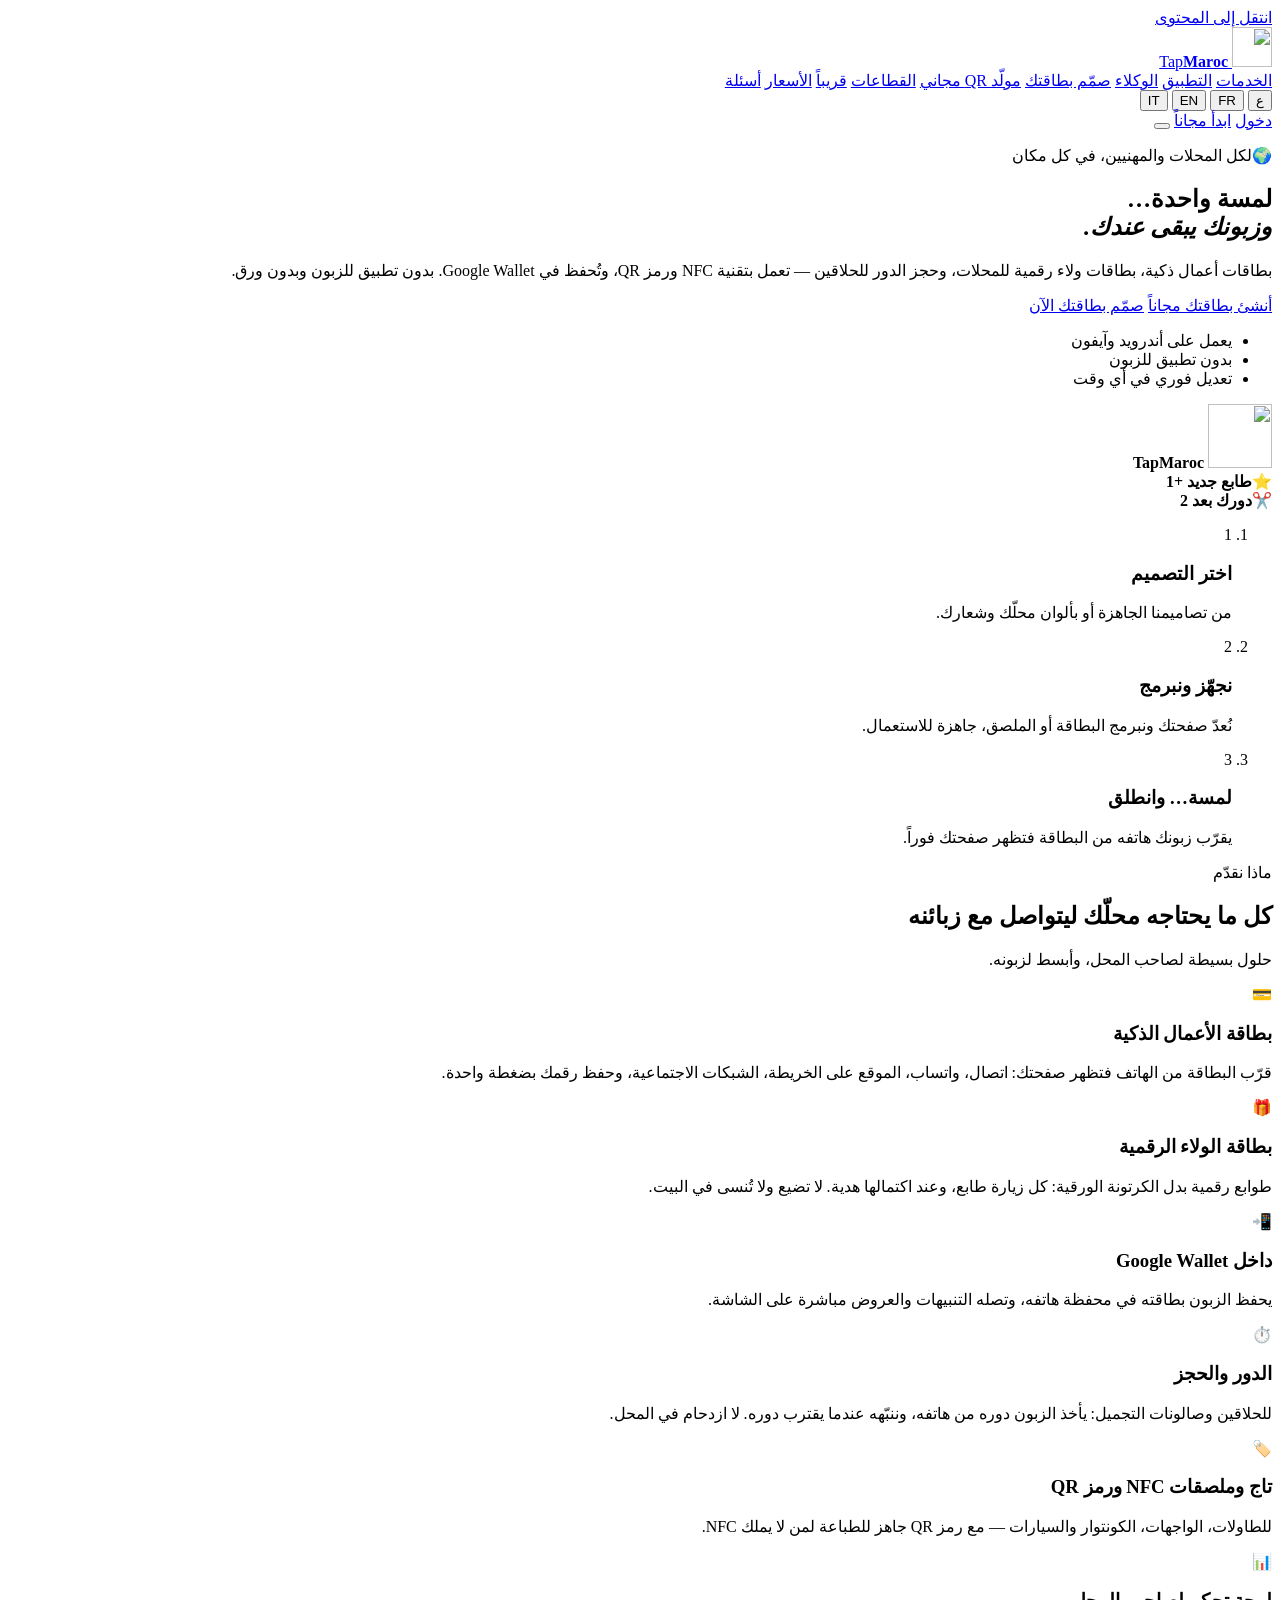
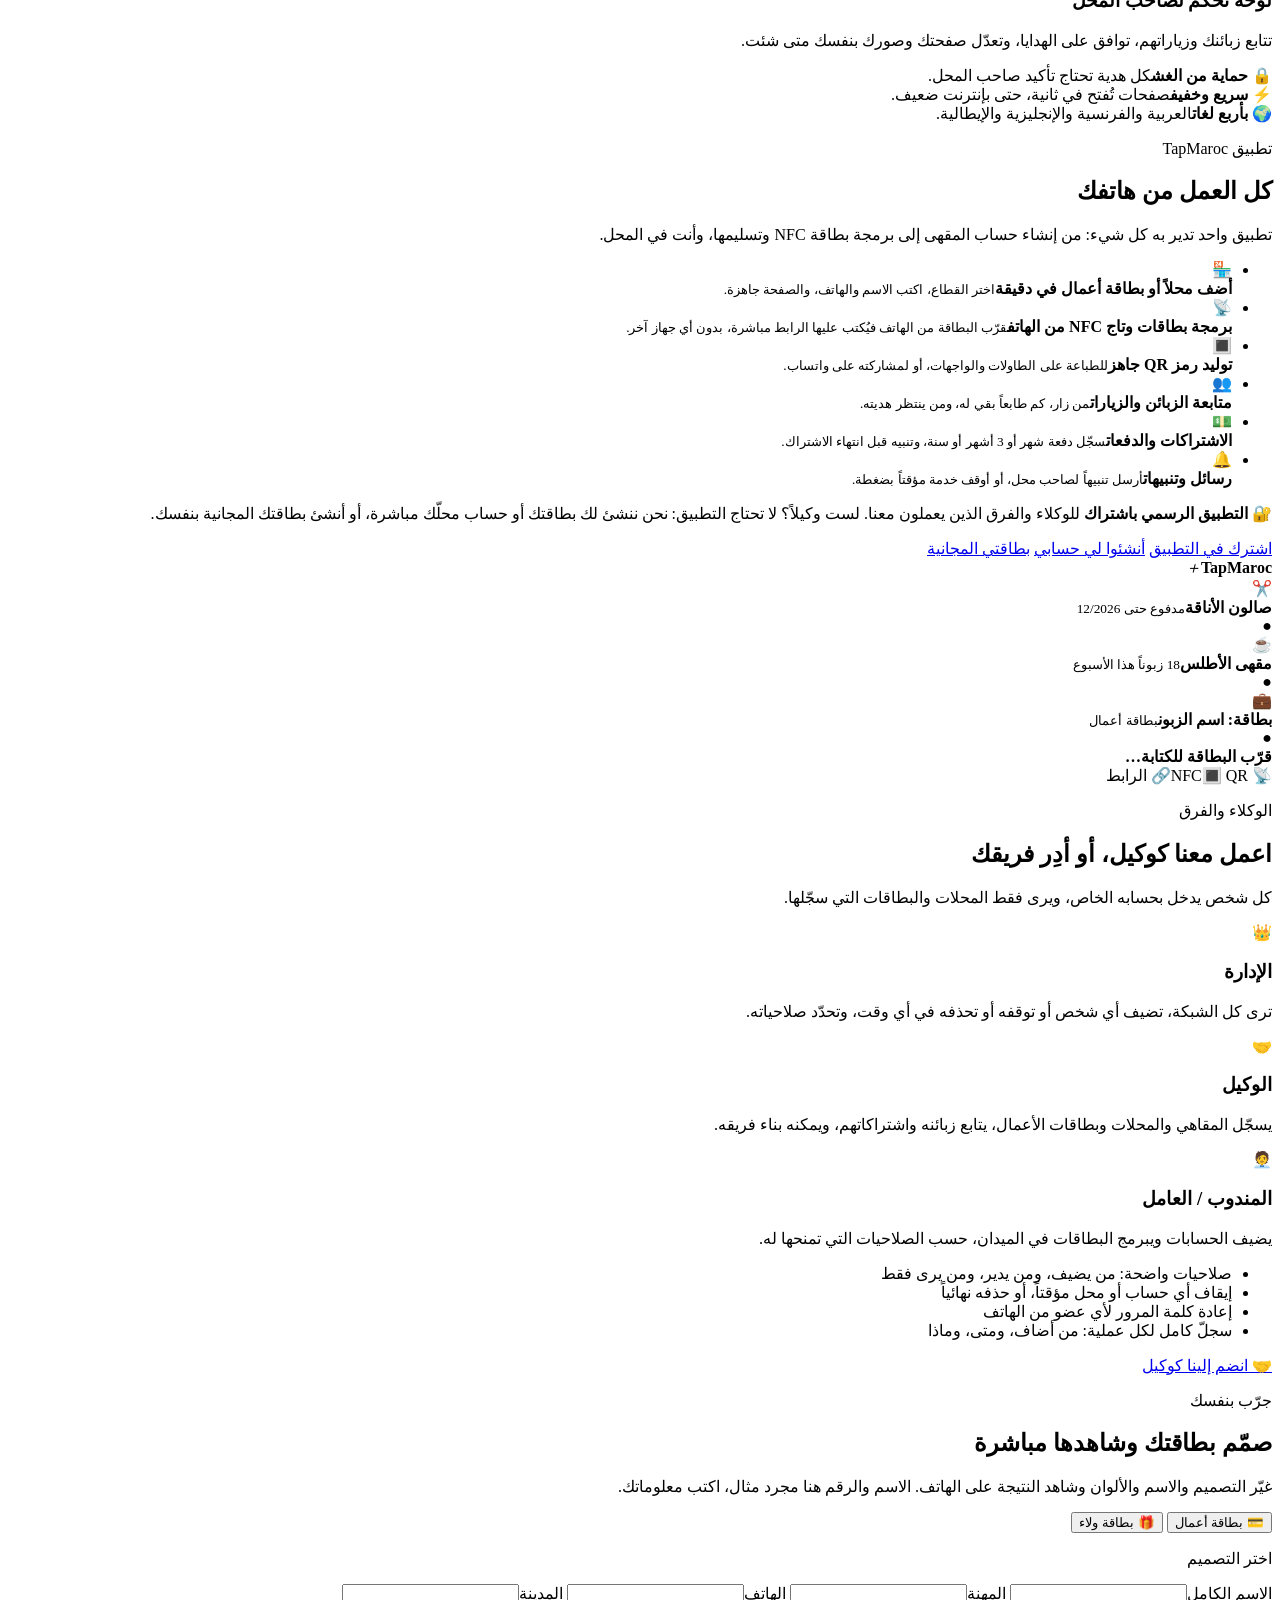
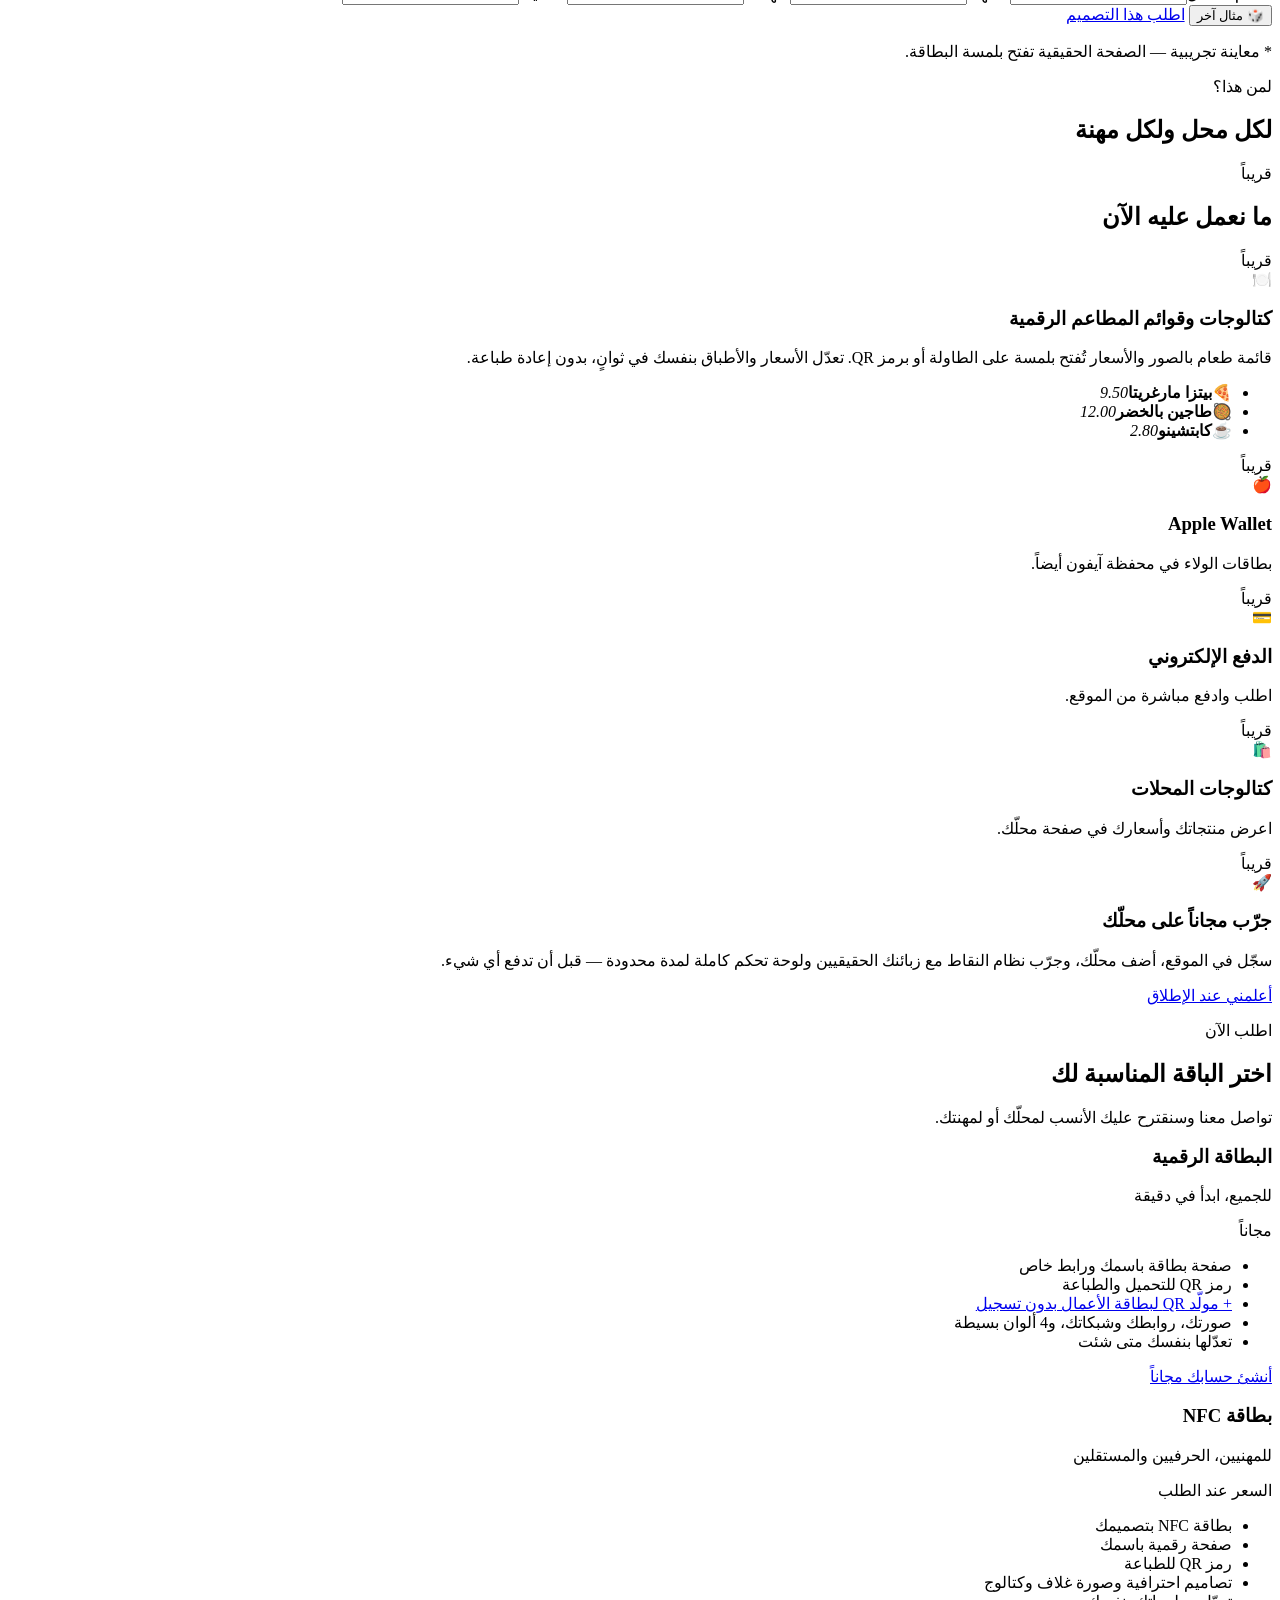
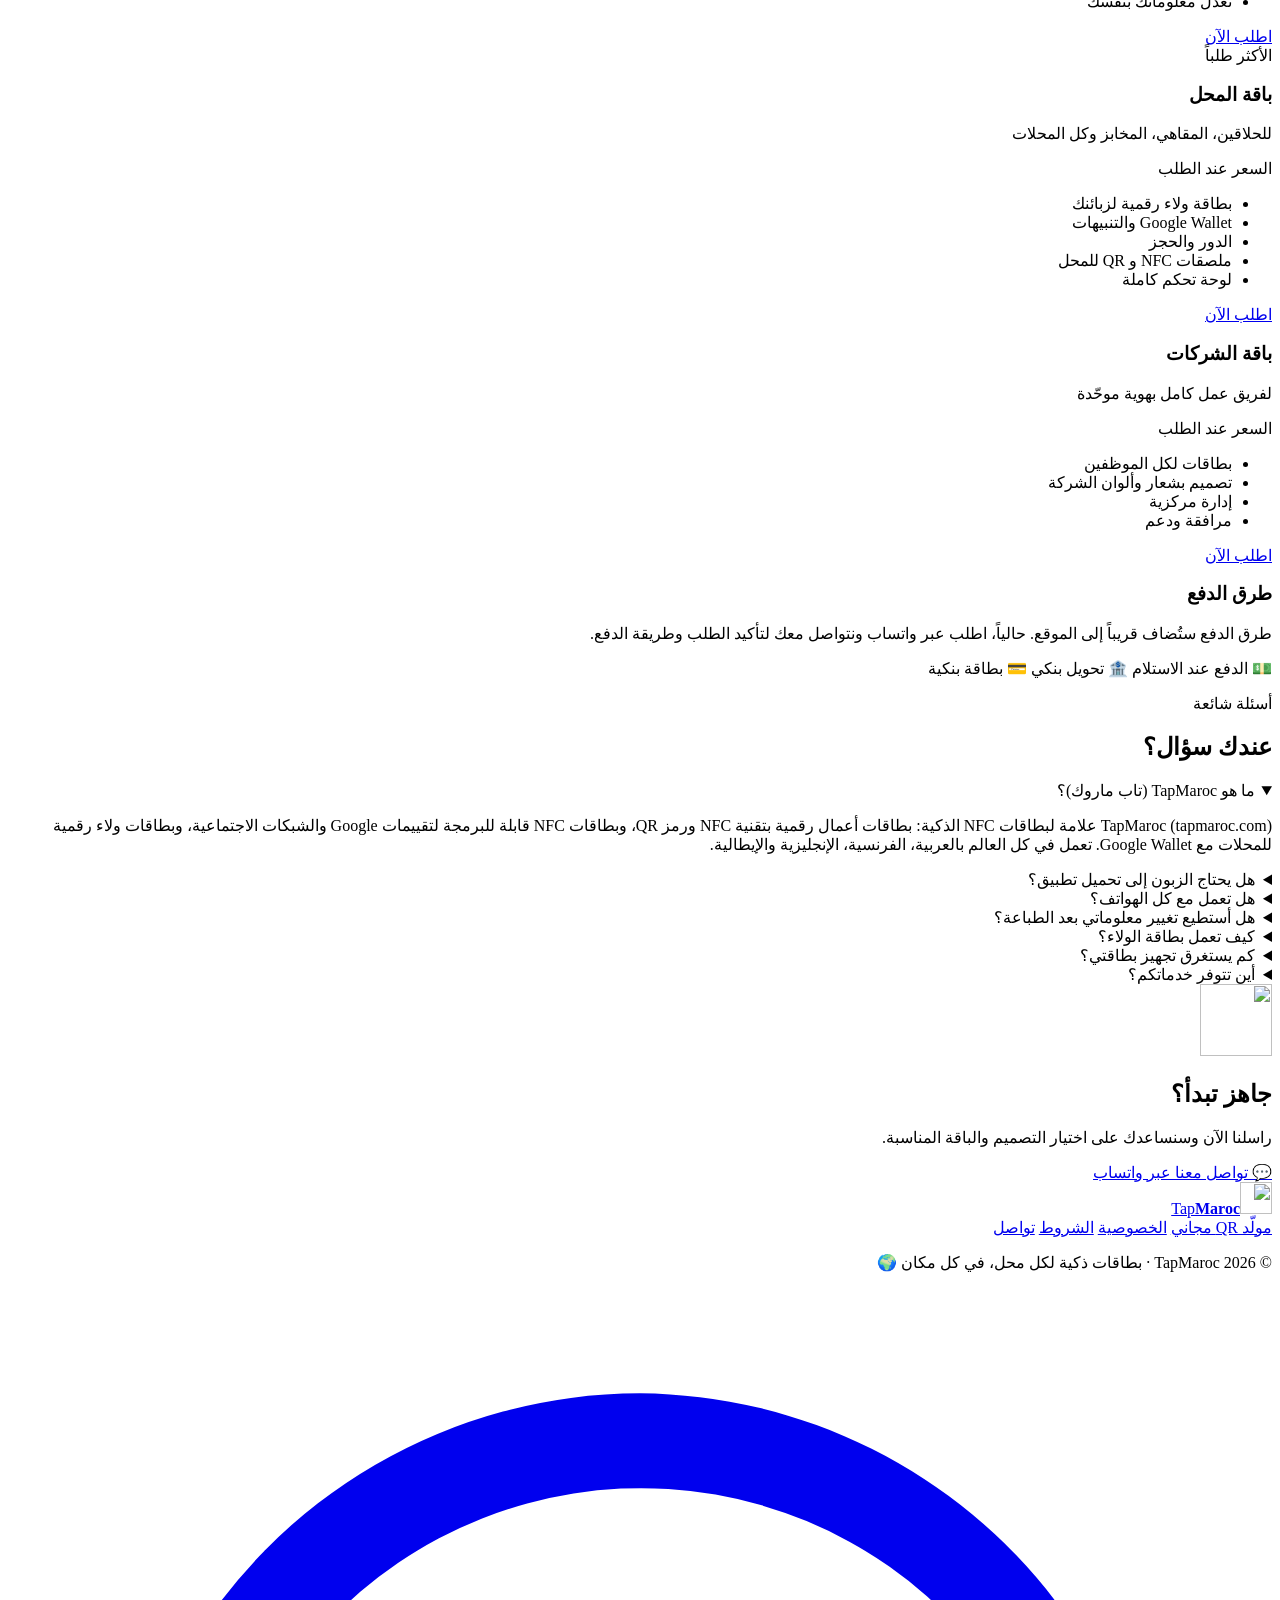
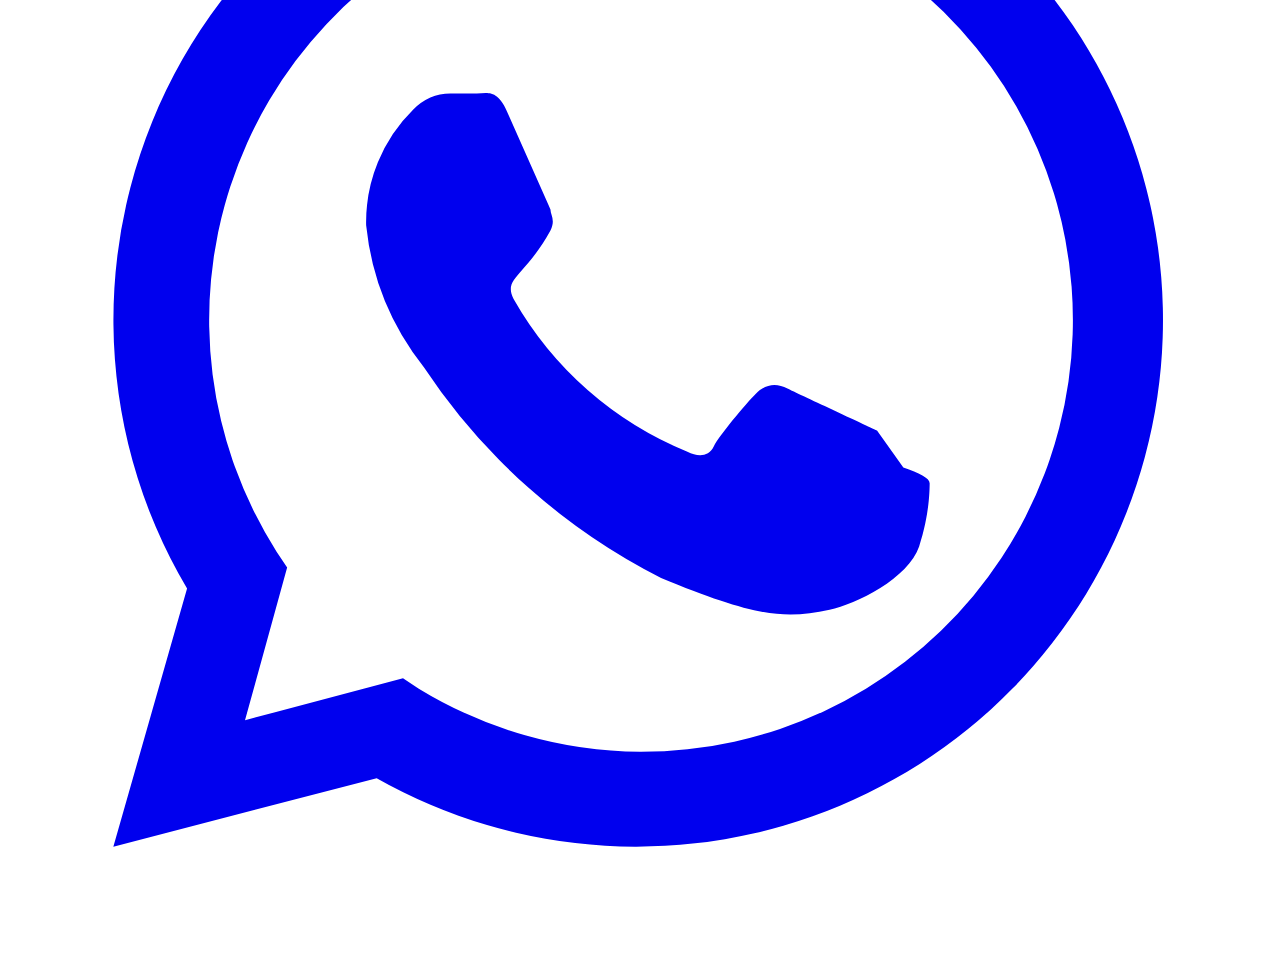
==== commit c20f148c: "SEO: brand name variants (TAP MAROC, تاب ماروك) and English 'What is TapMaroc' FAQ in schema Co-Auth" ====
--- a/web_profiles/index.html
+++ b/web_profiles/index.html
@@ -25,7 +25,7 @@
 <meta property="og:locale:alternate" content="en_US">
 <meta property="og:locale:alternate" content="it_IT">
 <meta name="twitter:card" content="summary_large_image">
-<script type="application/ld+json">{"@context": "https://schema.org", "@graph": [{"@type": ["Organization", "Brand"], "@id": "https://tapmaroc.com/#org", "name": "TapMaroc", "url": "https://tapmaroc.com/", "logo": "https://tapmaroc.com/icon-512.png", "areaServed": ["Worldwide"], "knowsLanguage": [{"@type": "Language", "name": "Arabic", "alternateName": "ar"}, {"@type": "Language", "name": "French", "alternateName": "fr"}, {"@type": "Language", "name": "English", "alternateName": "en"}, {"@type": "Language", "name": "Italian", "alternateName": "it"}], "alternateName": ["Tap Maroc", "TapMaroc NFC"], "description": "TapMaroc (tapmaroc.com) is a global smart NFC brand: digital business cards with NFC and QR, programmable NFC cards for Google reviews and social links, and digital loyalty cards for shops with Google Wallet. Available worldwide in Arabic, French, English and Italian.", "sameAs": ["https://www.instagram.com/tapmaroc"], "slogan": "One tap, anywhere in the world.", "contactPoint": {"@type": "ContactPoint", "contactType": "customer support", "areaServed": "Worldwide", "availableLanguage": ["Arabic", "French", "English", "Italian"]}}, {"@type": "WebSite", "@id": "https://tapmaroc.com/#site", "url": "https://tapmaroc.com/", "name": "TapMaroc", "inLanguage": ["ar", "fr", "en", "it"], "publisher": {"@id": "https://tapmaroc.com/#org"}}, {"@type": "Service", "name": "Smart NFC business cards & digital loyalty cards", "serviceType": "NFC business card, digital business card, programmable NFC/QR card, digital loyalty card, Google Wallet", "provider": {"@id": "https://tapmaroc.com/#org"}, "areaServed": ["Worldwide"], "audience": {"@type": "BusinessAudience", "name": "Shops, barbers, beauty salons, cafés, restaurants, gyms, freelancers and companies worldwide"}, "availableLanguage": ["Arabic", "French", "English", "Italian"]}, {"@type": "FAQPage", "mainEntity": [{"@type": "Question", "name": "Qu’est-ce que TapMaroc ?", "acceptedAnswer": {"@type": "Answer", "text": "TapMaroc (tapmaroc.com) est une marque internationale de cartes intelligentes NFC : cartes de visite digitales avec NFC et QR code, cartes NFC programmables pour les avis Google et les réseaux sociaux, et cartes de fidélité digitales avec Google Wallet. Disponible dans le monde entier, en arabe, français, anglais et italien."}}, {"@type": "Question", "name": "Le client doit-il installer une application ?", "acceptedAnswer": {"@type": "Answer", "text": "Non. Il approche son téléphone de la carte NFC ou scanne le QR code, et la page s’ouvre dans le navigateur."}}, {"@type": "Question", "name": "Comment fonctionne la carte de fidélité digitale ?", "acceptedAnswer": {"@type": "Answer", "text": "À chaque visite le client reçoit un tampon sur sa carte digitale, enregistrable dans Google Wallet. Carte complète = cadeau, validé par le commerçant."}}, {"@type": "Question", "name": "Où sont disponibles vos services ?", "acceptedAnswer": {"@type": "Answer", "text": "Partout dans le monde : en Europe, en Afrique, au Moyen-Orient, en Amérique… et au Maroc. Tout est digital, en arabe, français, anglais et italien."}}, {"@type": "Question", "name": "Dans quelles langues TapMaroc est-il disponible ?", "acceptedAnswer": {"@type": "Answer", "text": "En arabe, français, anglais et italien. Chaque carte peut s’afficher dans la langue du visiteur."}}]}]}</script>
+<script type="application/ld+json">{"@context": "https://schema.org", "@graph": [{"@type": ["Organization", "Brand"], "@id": "https://tapmaroc.com/#org", "name": "TapMaroc", "url": "https://tapmaroc.com/", "logo": "https://tapmaroc.com/icon-512.png", "areaServed": ["Worldwide"], "knowsLanguage": [{"@type": "Language", "name": "Arabic", "alternateName": "ar"}, {"@type": "Language", "name": "French", "alternateName": "fr"}, {"@type": "Language", "name": "English", "alternateName": "en"}, {"@type": "Language", "name": "Italian", "alternateName": "it"}], "alternateName": ["Tap Maroc", "TAP MAROC", "TapMaroc NFC", "تاب ماروك"], "description": "TapMaroc (tapmaroc.com) is a global smart NFC brand: digital business cards with NFC and QR, programmable NFC cards for Google reviews and social links, and digital loyalty cards for shops with Google Wallet. Available worldwide in Arabic, French, English and Italian.", "sameAs": ["https://www.instagram.com/tapmaroc"], "slogan": "One tap, anywhere in the world.", "contactPoint": {"@type": "ContactPoint", "contactType": "customer support", "areaServed": "Worldwide", "availableLanguage": ["Arabic", "French", "English", "Italian"]}}, {"@type": "WebSite", "@id": "https://tapmaroc.com/#site", "url": "https://tapmaroc.com/", "name": "TapMaroc", "inLanguage": ["ar", "fr", "en", "it"], "publisher": {"@id": "https://tapmaroc.com/#org"}}, {"@type": "Service", "name": "Smart NFC business cards & digital loyalty cards", "serviceType": "NFC business card, digital business card, programmable NFC/QR card, digital loyalty card, Google Wallet", "provider": {"@id": "https://tapmaroc.com/#org"}, "areaServed": ["Worldwide"], "audience": {"@type": "BusinessAudience", "name": "Shops, barbers, beauty salons, cafés, restaurants, gyms, freelancers and companies worldwide"}, "availableLanguage": ["Arabic", "French", "English", "Italian"]}, {"@type": "FAQPage", "mainEntity": [{"@type": "Question", "name": "Qu’est-ce que TapMaroc (Tap Maroc) ?", "acceptedAnswer": {"@type": "Answer", "text": "TapMaroc (tapmaroc.com) est une marque internationale de cartes intelligentes NFC : cartes de visite digitales avec NFC et QR code, cartes NFC programmables pour les avis Google et les réseaux sociaux, et cartes de fidélité digitales avec Google Wallet. Disponible dans le monde entier, en arabe, français, anglais et italien."}}, {"@type": "Question", "name": "What is TapMaroc (Tap Maroc)?", "acceptedAnswer": {"@type": "Answer", "text": "TapMaroc (tapmaroc.com) is a global smart NFC brand — not an airline. It offers NFC and QR digital business cards, programmable NFC cards for Google reviews and social links, and digital loyalty cards for shops with Google Wallet, with a single tap and no app needed. Available worldwide in Arabic, French, English and Italian."}}, {"@type": "Question", "name": "Le client doit-il installer une application ?", "acceptedAnswer": {"@type": "Answer", "text": "Non. Il approche son téléphone de la carte NFC ou scanne le QR code, et la page s’ouvre dans le navigateur."}}, {"@type": "Question", "name": "Comment fonctionne la carte de fidélité digitale ?", "acceptedAnswer": {"@type": "Answer", "text": "À chaque visite le client reçoit un tampon sur sa carte digitale, enregistrable dans Google Wallet. Carte complète = cadeau, validé par le commerçant."}}, {"@type": "Question", "name": "Où sont disponibles vos services ?", "acceptedAnswer": {"@type": "Answer", "text": "Partout dans le monde : en Europe, en Afrique, au Moyen-Orient, en Amérique… et au Maroc. Tout est digital, en arabe, français, anglais et italien."}}, {"@type": "Question", "name": "Dans quelles langues TapMaroc est-il disponible ?", "acceptedAnswer": {"@type": "Answer", "text": "En arabe, français, anglais et italien. Chaque carte peut s’afficher dans la langue du visiteur."}}]}]}</script>
 
 <link rel="icon" href="/icon-192.png">
 <link rel="apple-touch-icon" href="/apple-touch-icon.png">
@@ -393,7 +393,7 @@
       <h2 data-i="fq.title">عندك سؤال؟</h2>
     </header>
     <div class="faq">
-      <details class="reveal" open><summary data-i="q0">ما هو TapMaroc؟</summary><p data-i="a0">TapMaroc (tapmaroc.com) علامة لبطاقات NFC الذكية: بطاقات أعمال رقمية بتقنية NFC ورمز QR، وبطاقات NFC قابلة للبرمجة لتقييمات Google والشبكات الاجتماعية، وبطاقات ولاء رقمية للمحلات مع Google Wallet. تعمل في كل العالم بالعربية، الفرنسية، الإنجليزية والإيطالية.</p></details>
+      <details class="reveal" open><summary data-i="q0">ما هو TapMaroc (تاب ماروك)؟</summary><p data-i="a0">TapMaroc (tapmaroc.com) علامة لبطاقات NFC الذكية: بطاقات أعمال رقمية بتقنية NFC ورمز QR، وبطاقات NFC قابلة للبرمجة لتقييمات Google والشبكات الاجتماعية، وبطاقات ولاء رقمية للمحلات مع Google Wallet. تعمل في كل العالم بالعربية، الفرنسية، الإنجليزية والإيطالية.</p></details>
       <details class="reveal"><summary data-i="q1">هل يحتاج الزبون إلى تحميل تطبيق؟</summary><p data-i="a1">لا. يكفي أن يقرّب هاتفه من البطاقة أو يمسح رمز QR، فتُفتح الصفحة مباشرة في المتصفح.</p></details>
       <details class="reveal"><summary data-i="q2">هل تعمل مع كل الهواتف؟</summary><p data-i="a2">تعمل مع أغلب هواتف أندرويد وآيفون الحديثة عبر NFC، ومع كل الهواتف عبر رمز QR.</p></details>
       <details class="reveal"><summary data-i="q3">هل أستطيع تغيير معلوماتي بعد الطباعة؟</summary><p data-i="a3">نعم. البطاقة لا تتغيّر، لكن صفحتك تعدّلها بنفسك متى شئت: الصور، الأرقام، الروابط والألوان.</p></details>
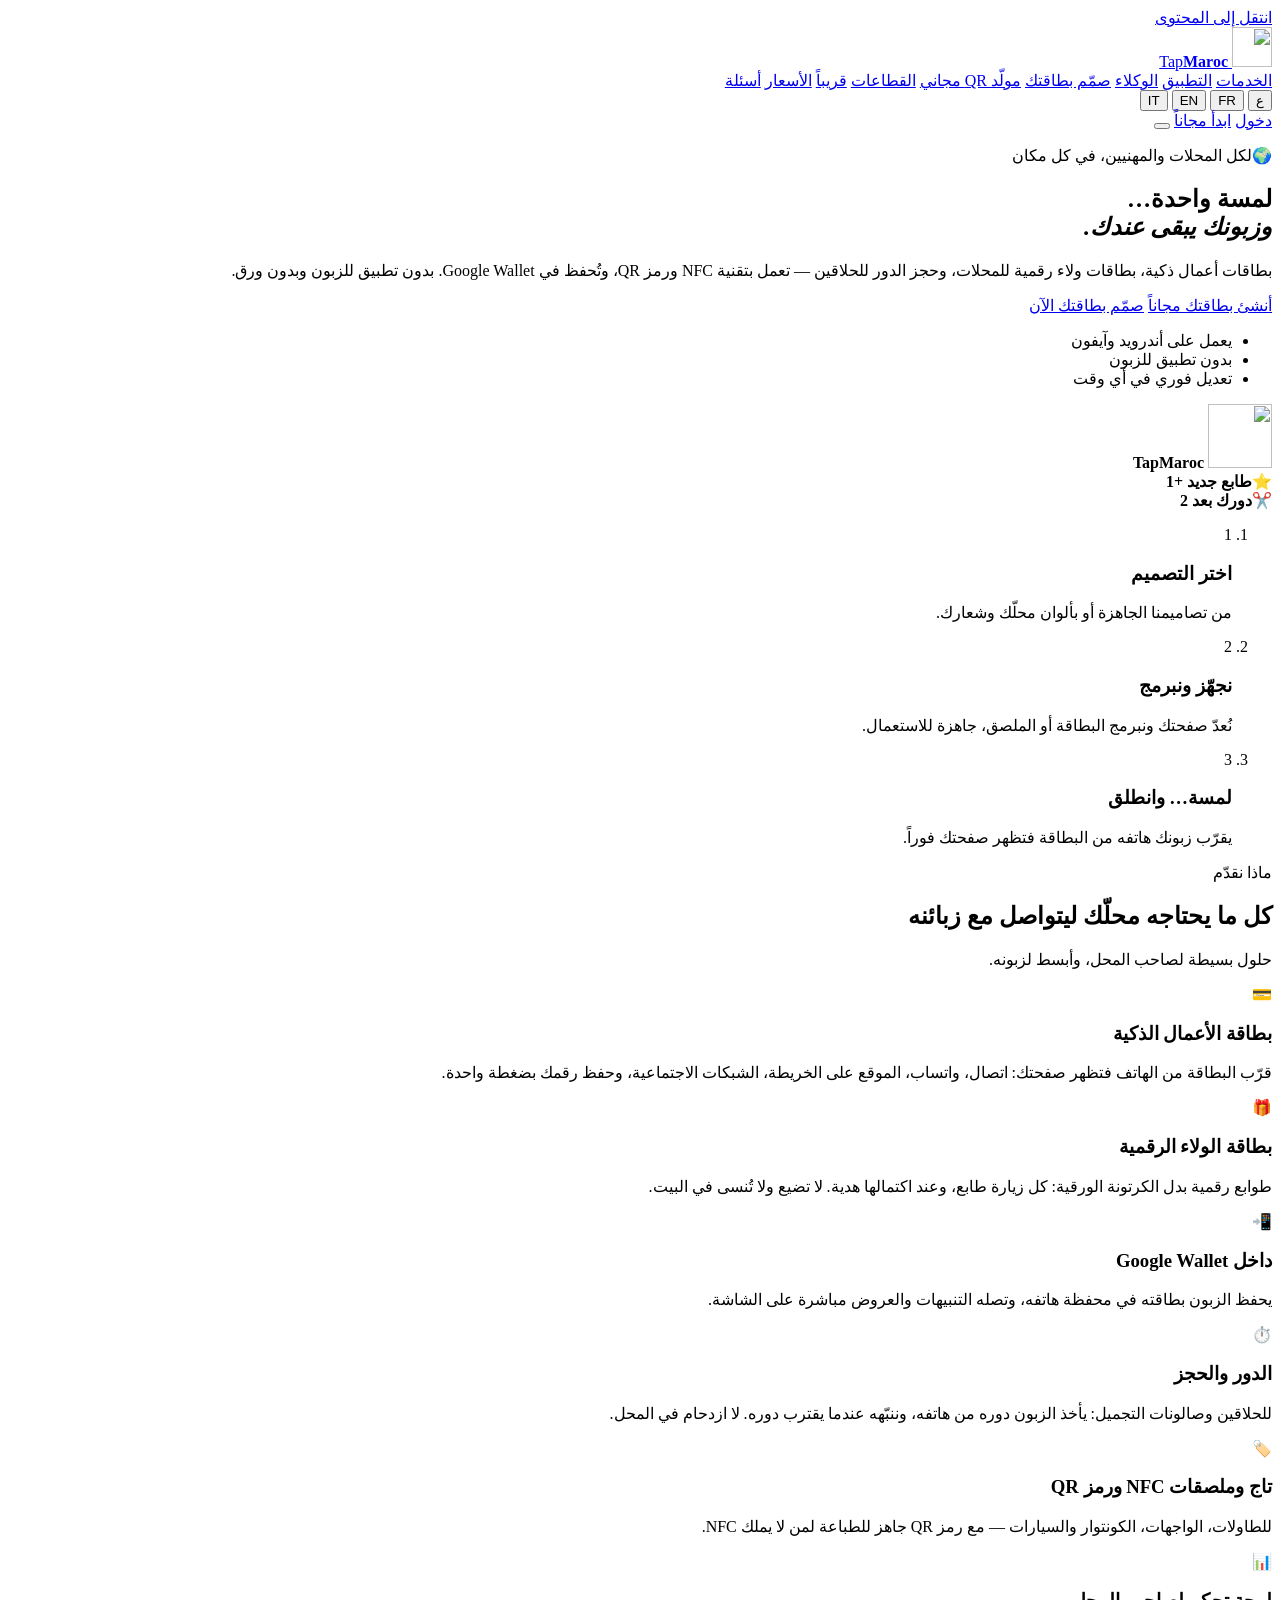
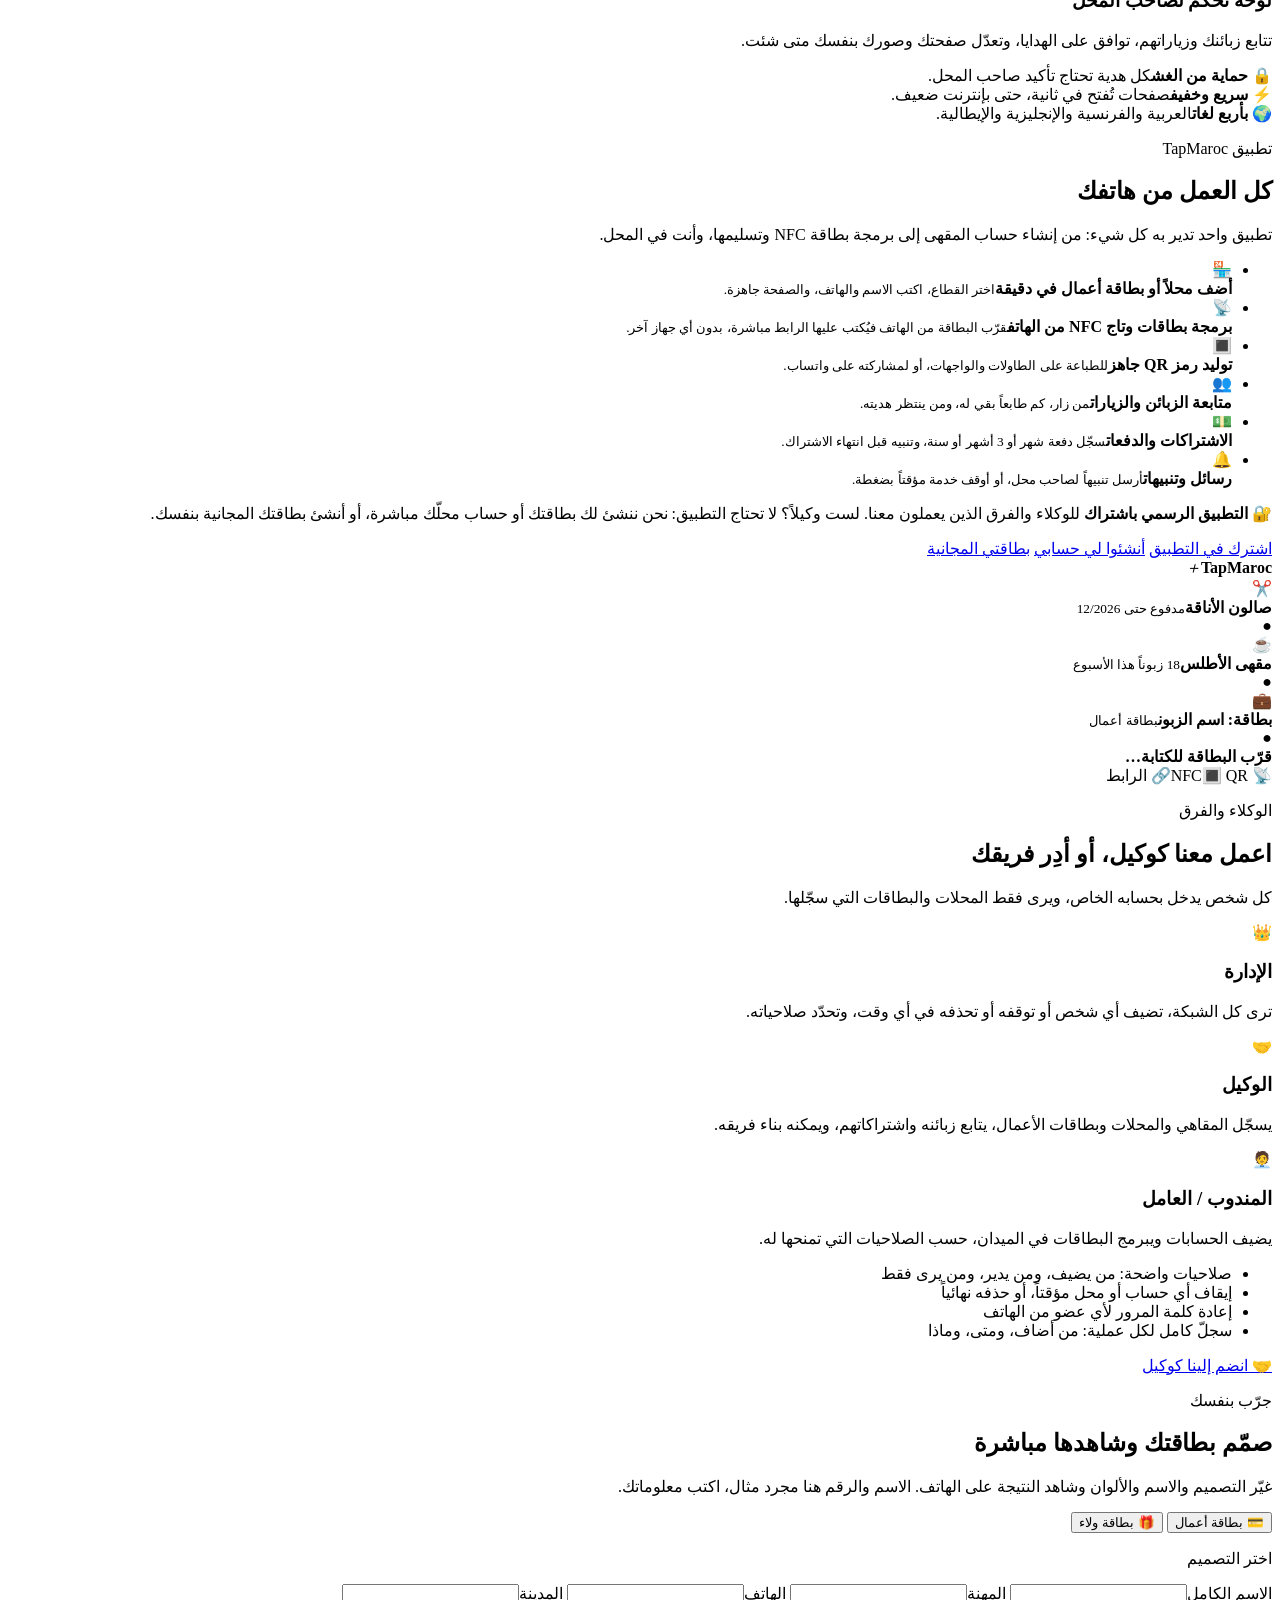
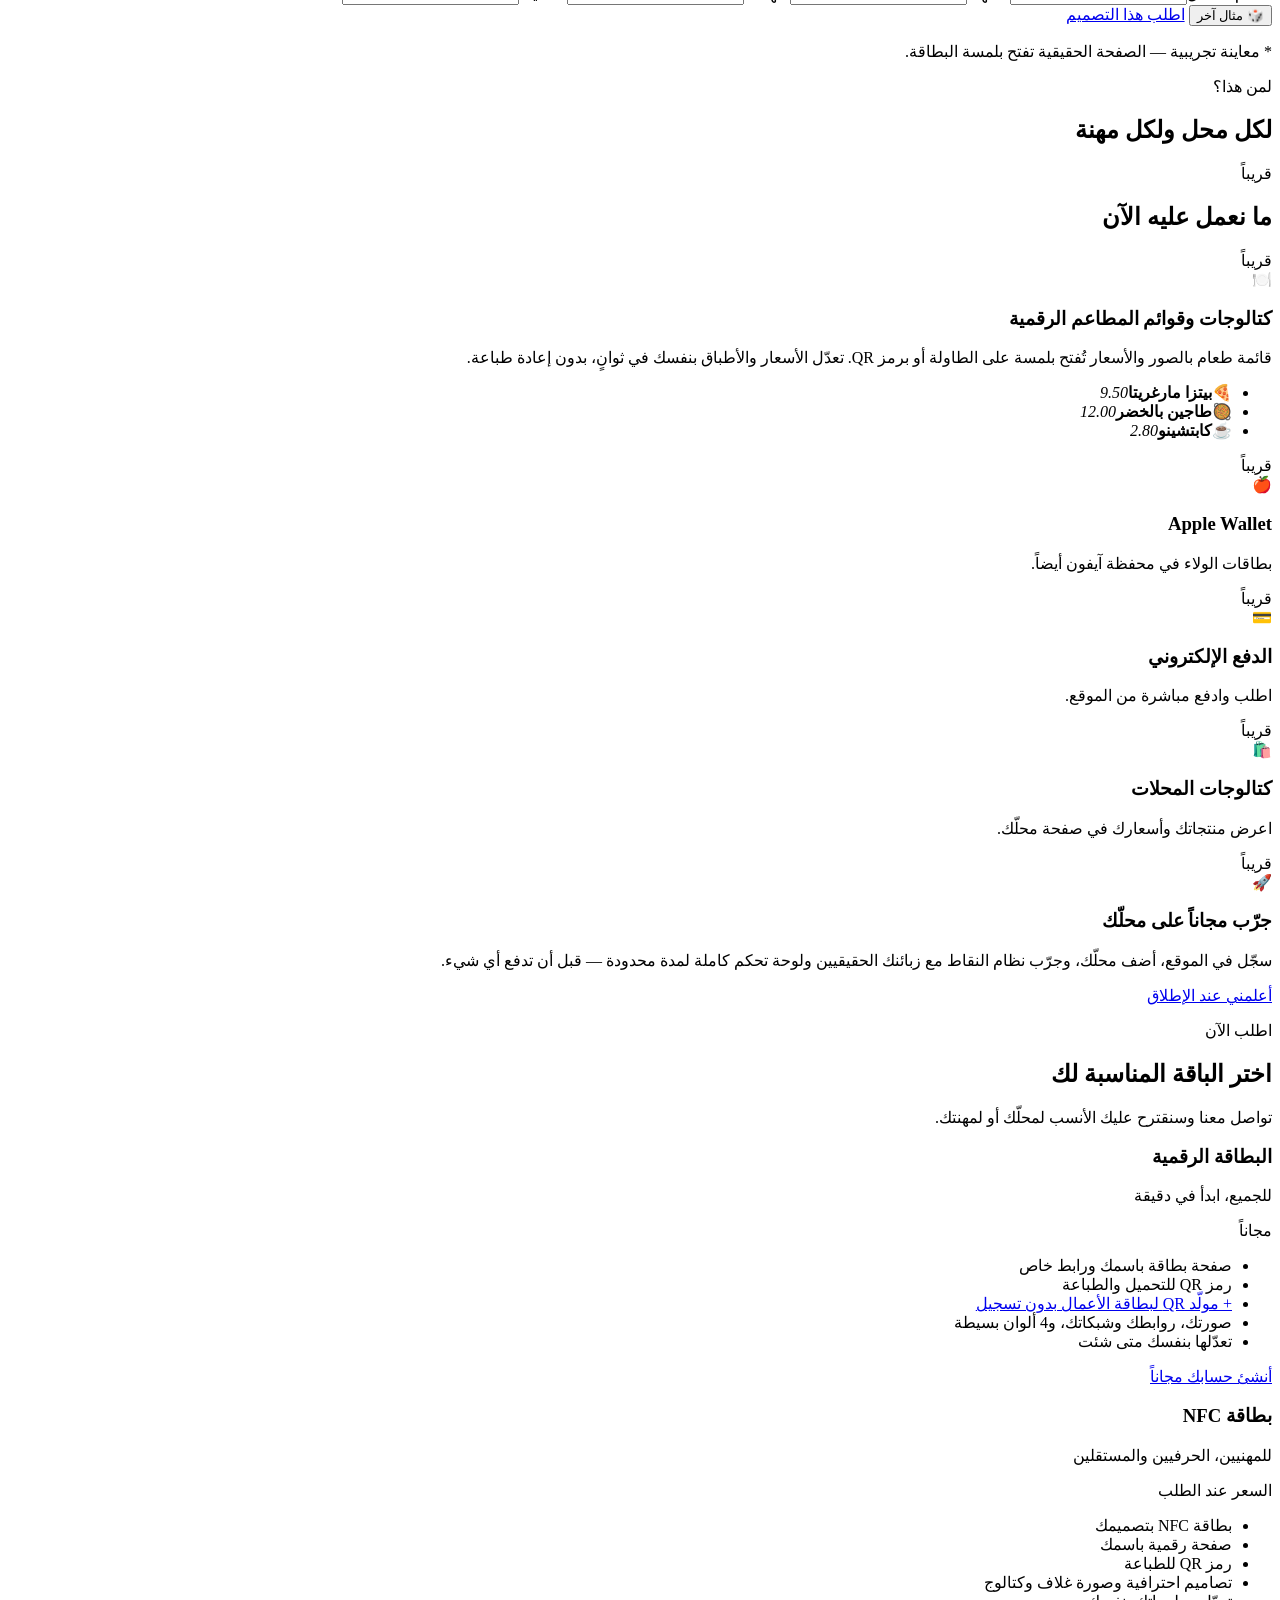
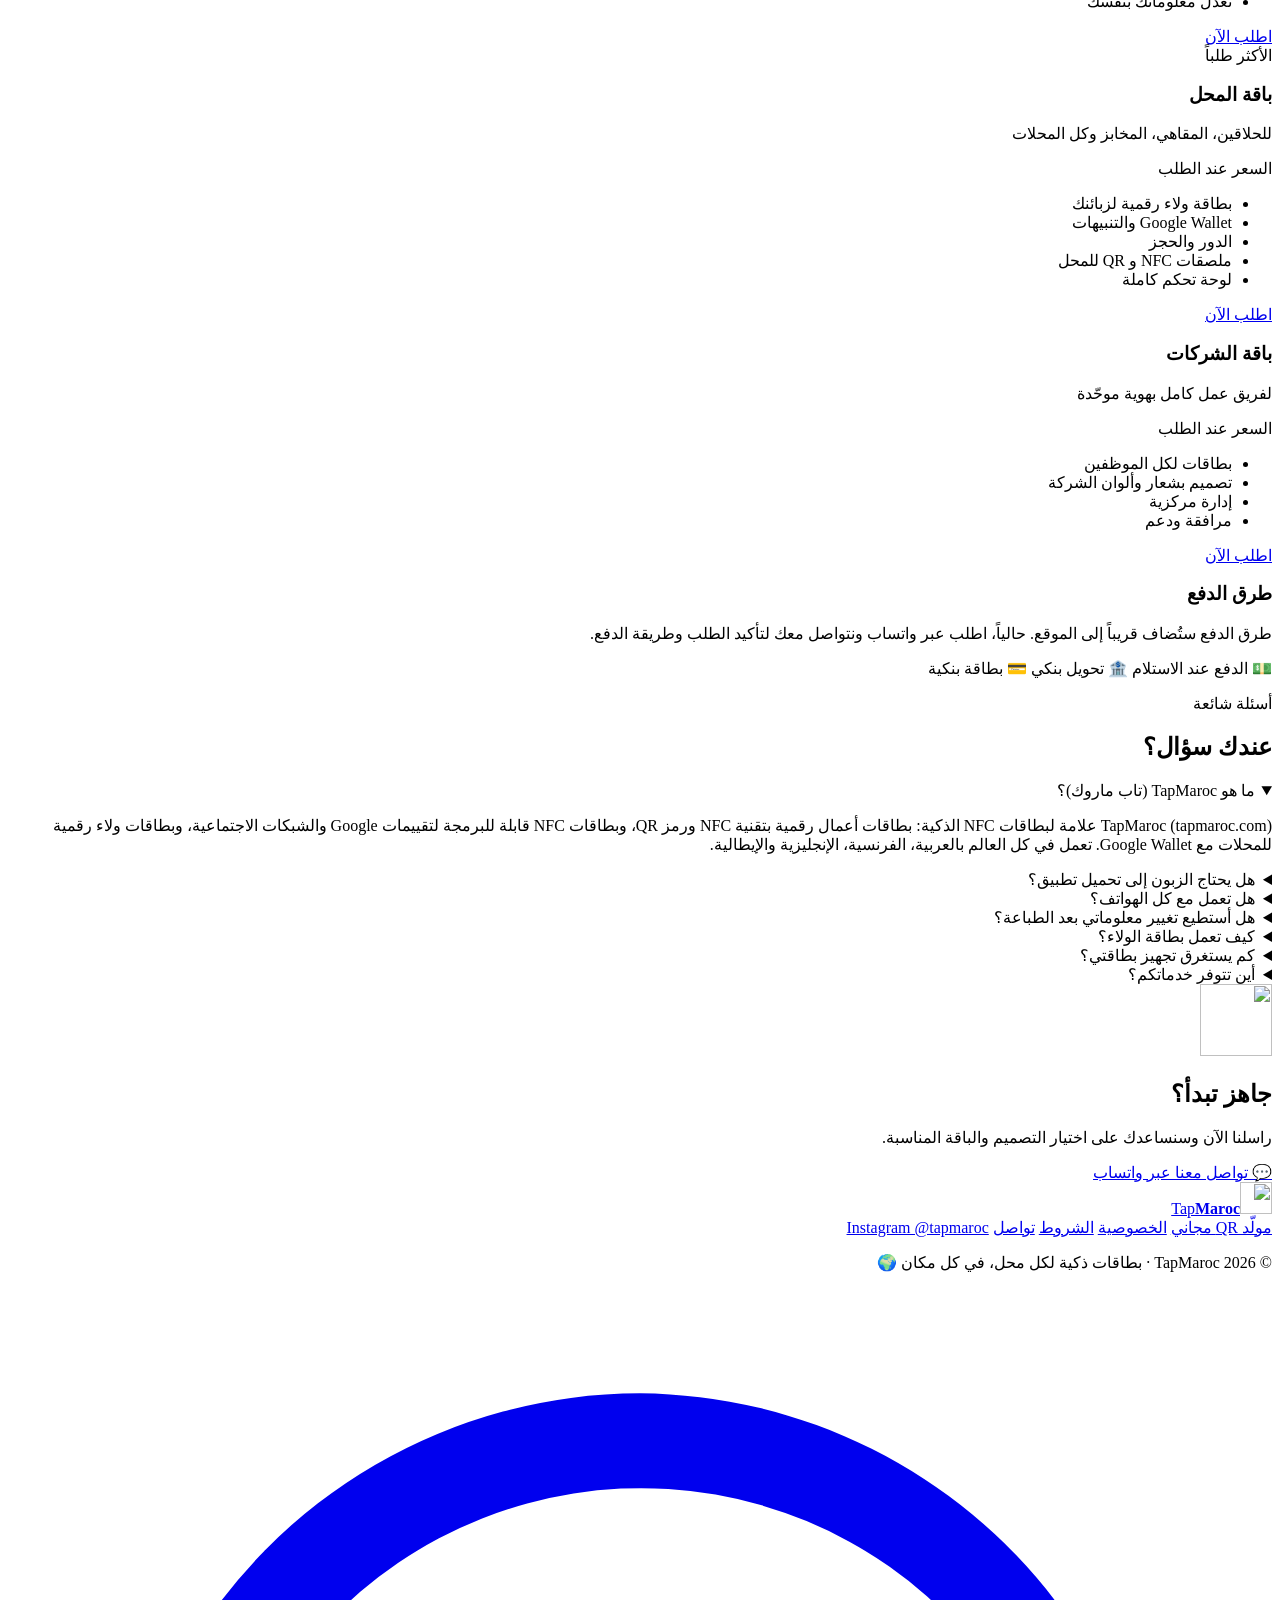
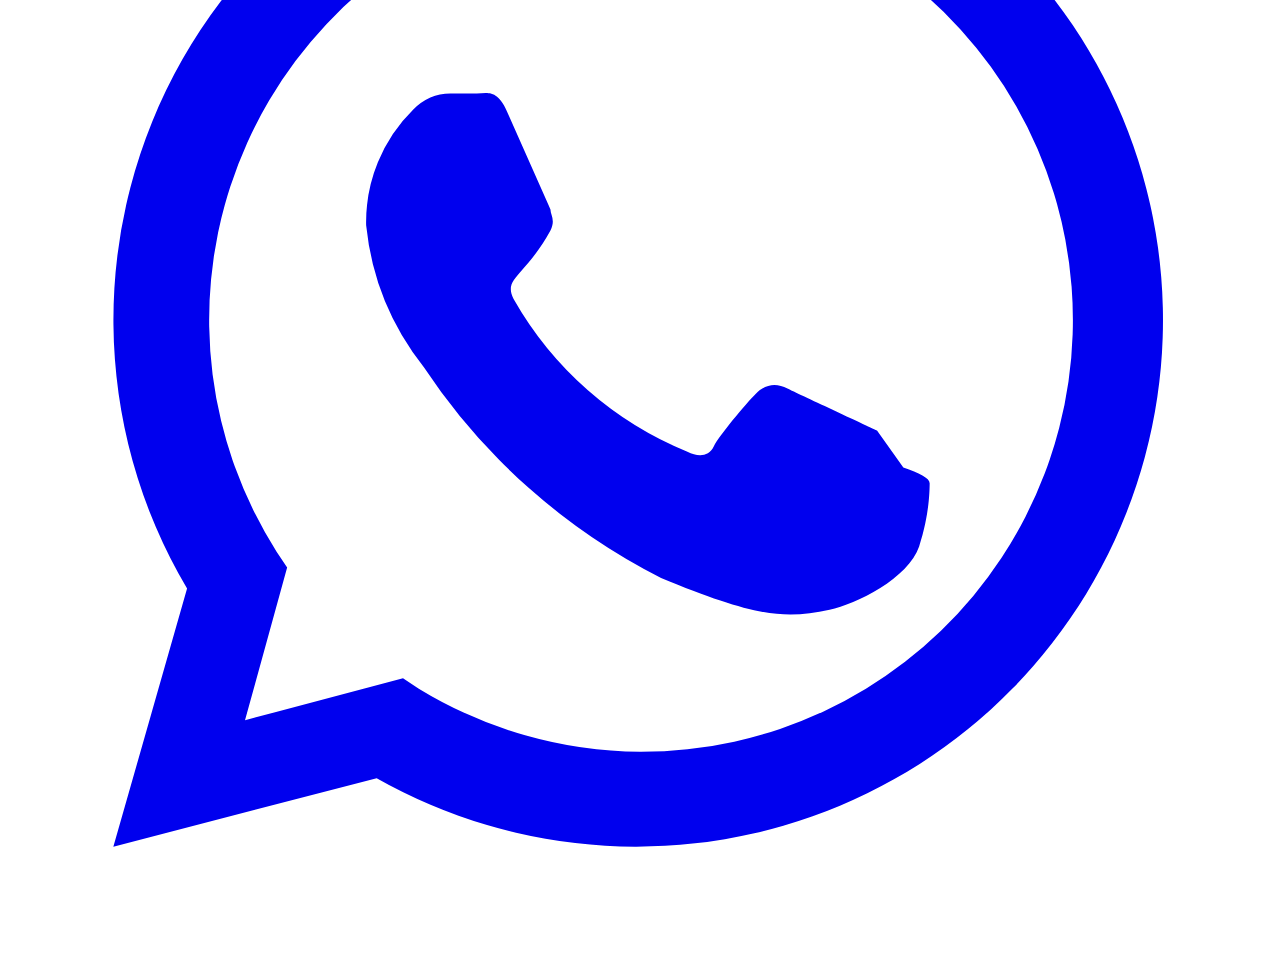
==== commit dbc77394: "Footer: official Instagram link (rel=me) Co-Authored-By: Claude Opus 5.5 <noreply@anthropic.com> Cla" ====
--- a/web_profiles/index.html
+++ b/web_profiles/index.html
@@ -424,6 +424,7 @@
       <a href="/privacy" data-i="ft.privacy">الخصوصية</a>
       <a href="/terms" data-i="ft.terms">الشروط</a>
       <a href="#" class="wa" data-plan="contact" target="_blank" rel="noopener" data-i="ft.contact">تواصل</a>
+      <a href="https://www.instagram.com/tapmaroc" target="_blank" rel="me noopener">Instagram @tapmaroc</a>
     </nav>
     <p>© <span id="year">2026</span> TapMaroc · <span data-i="ft.made">بطاقات ذكية لكل محل، في كل مكان 🌍</span></p>
   </div>
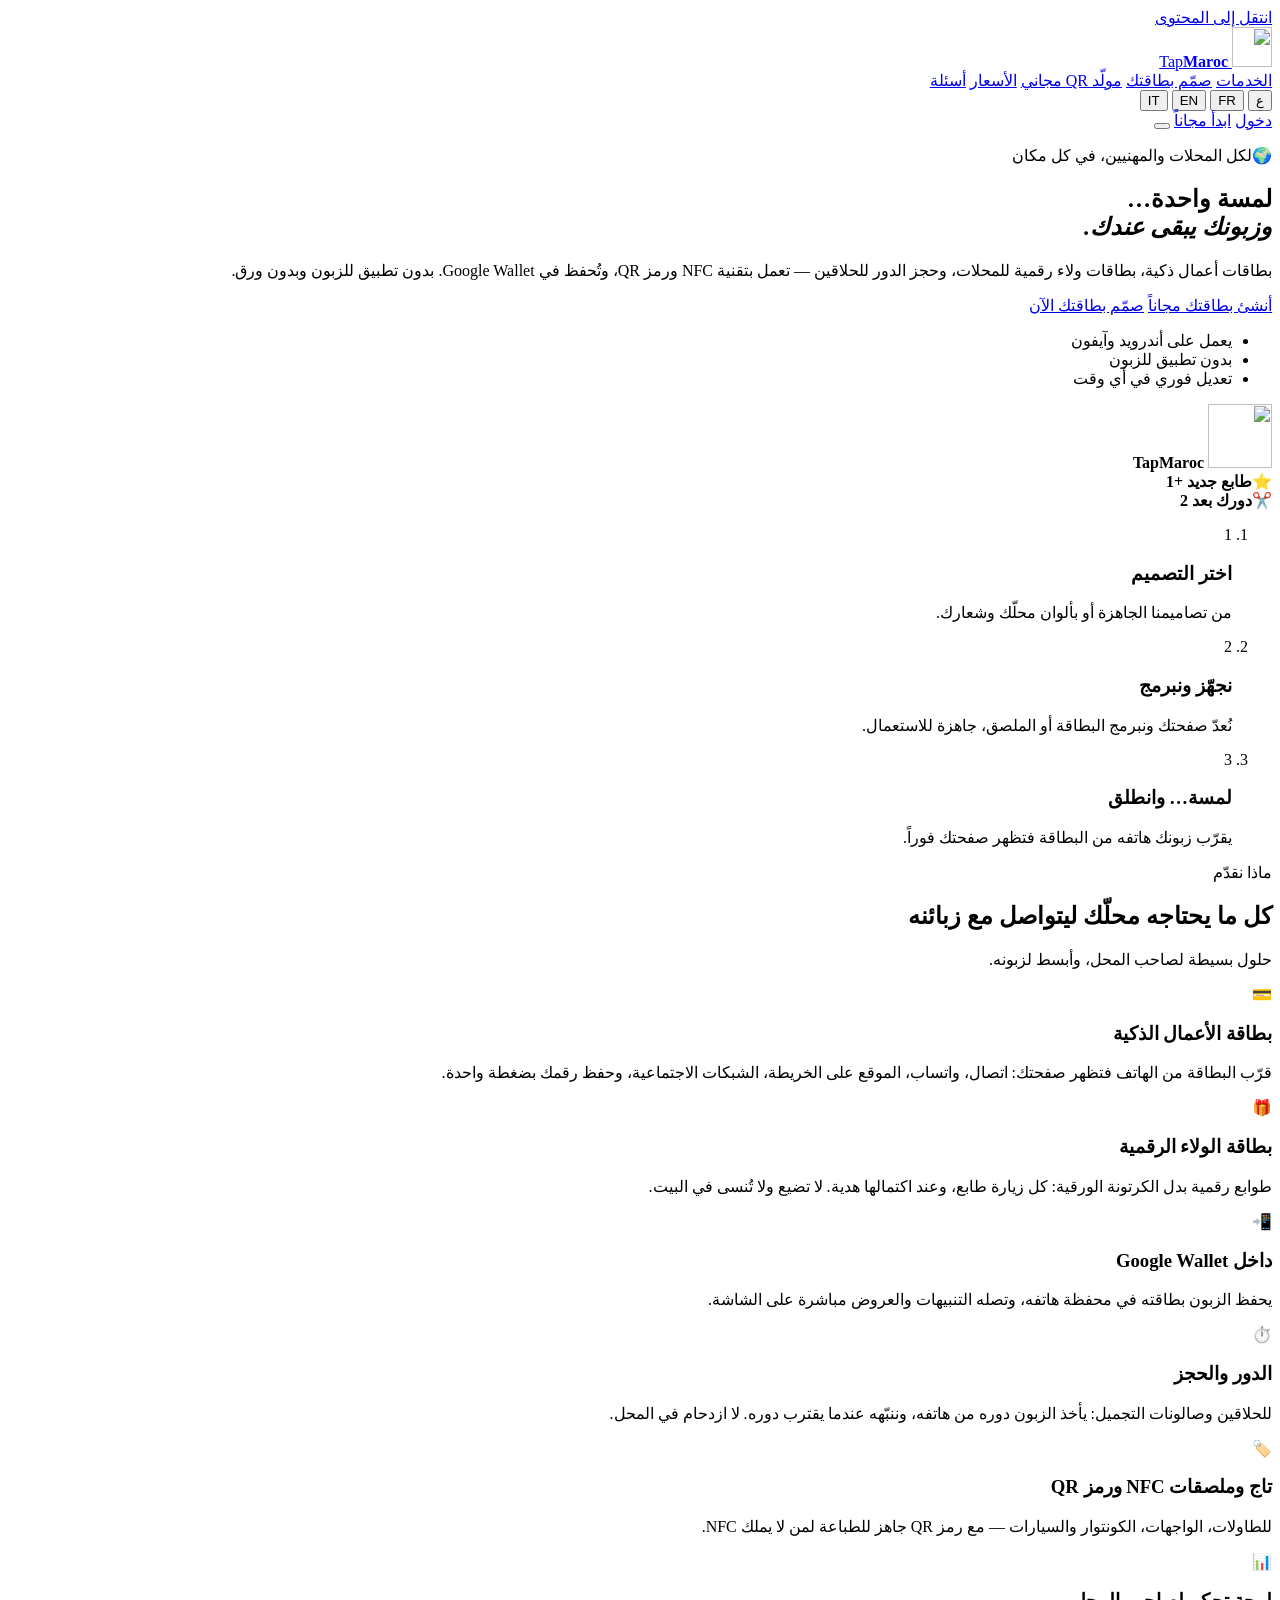
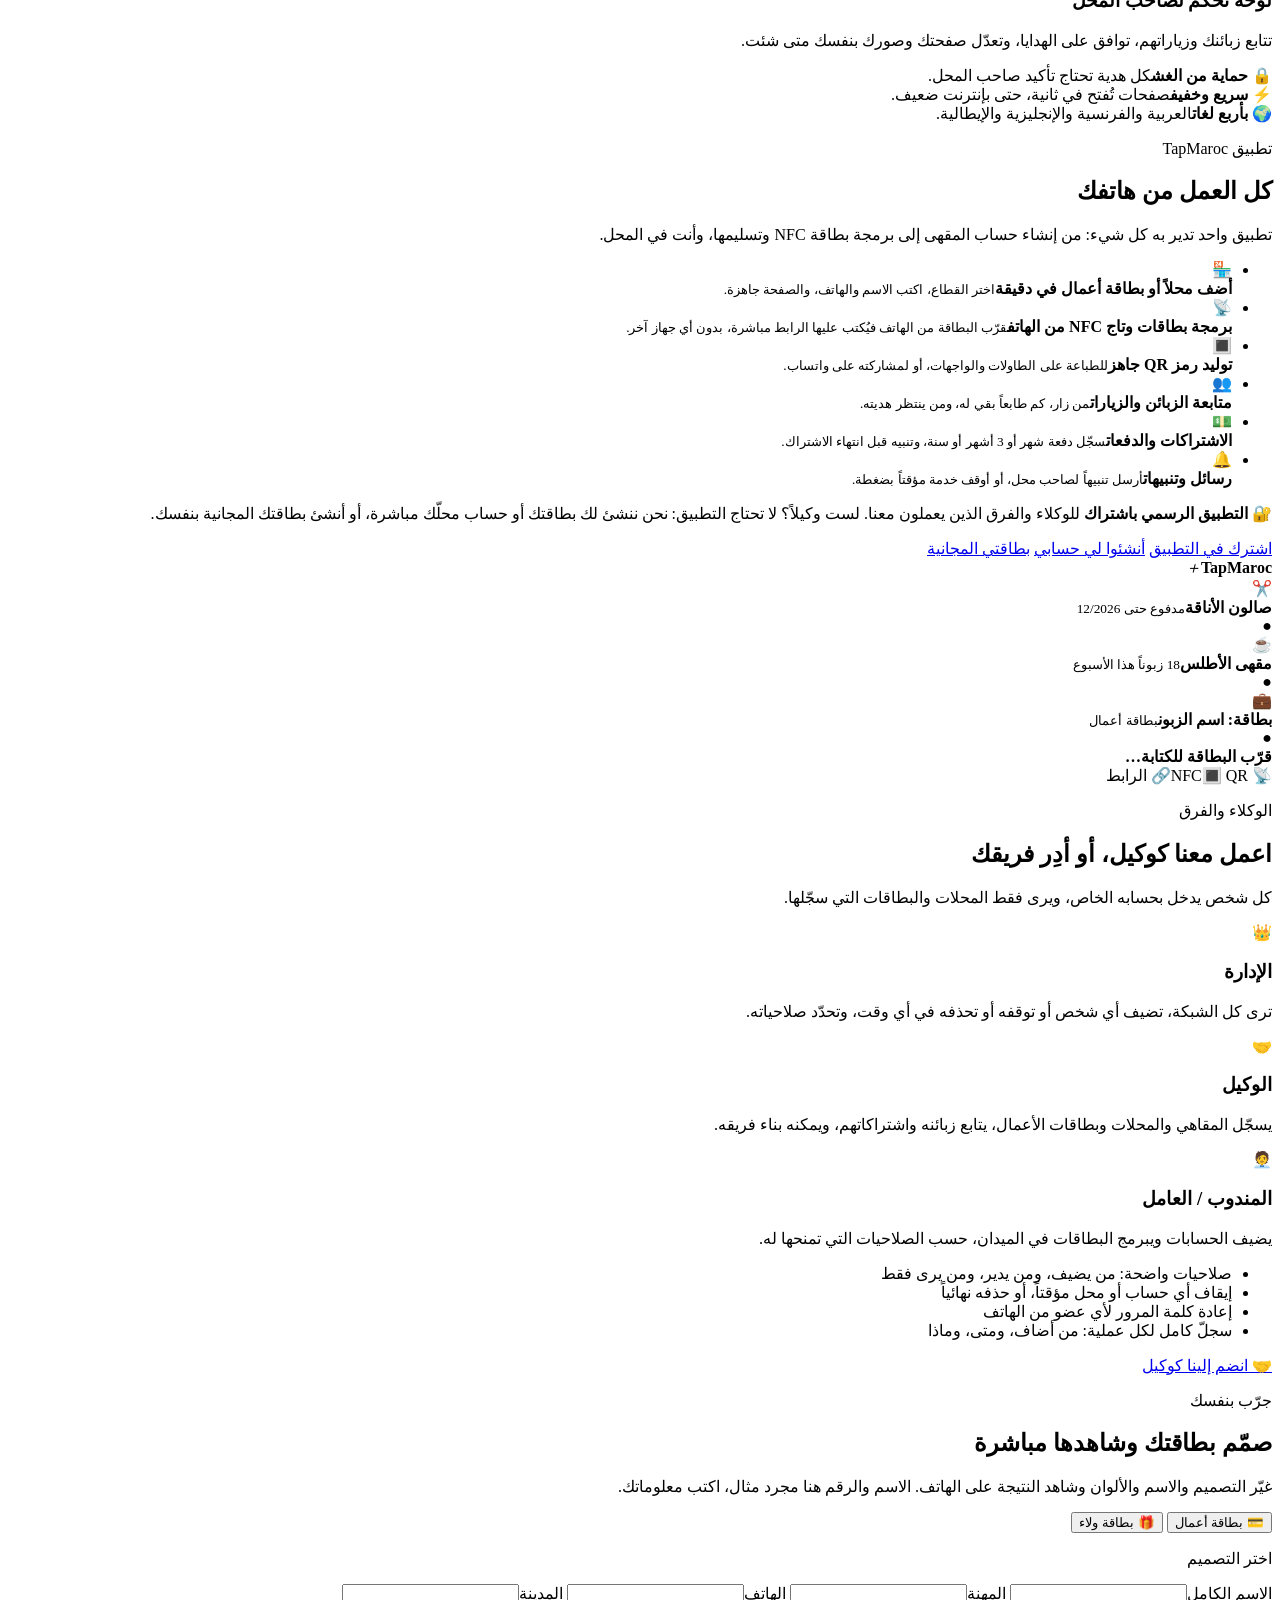
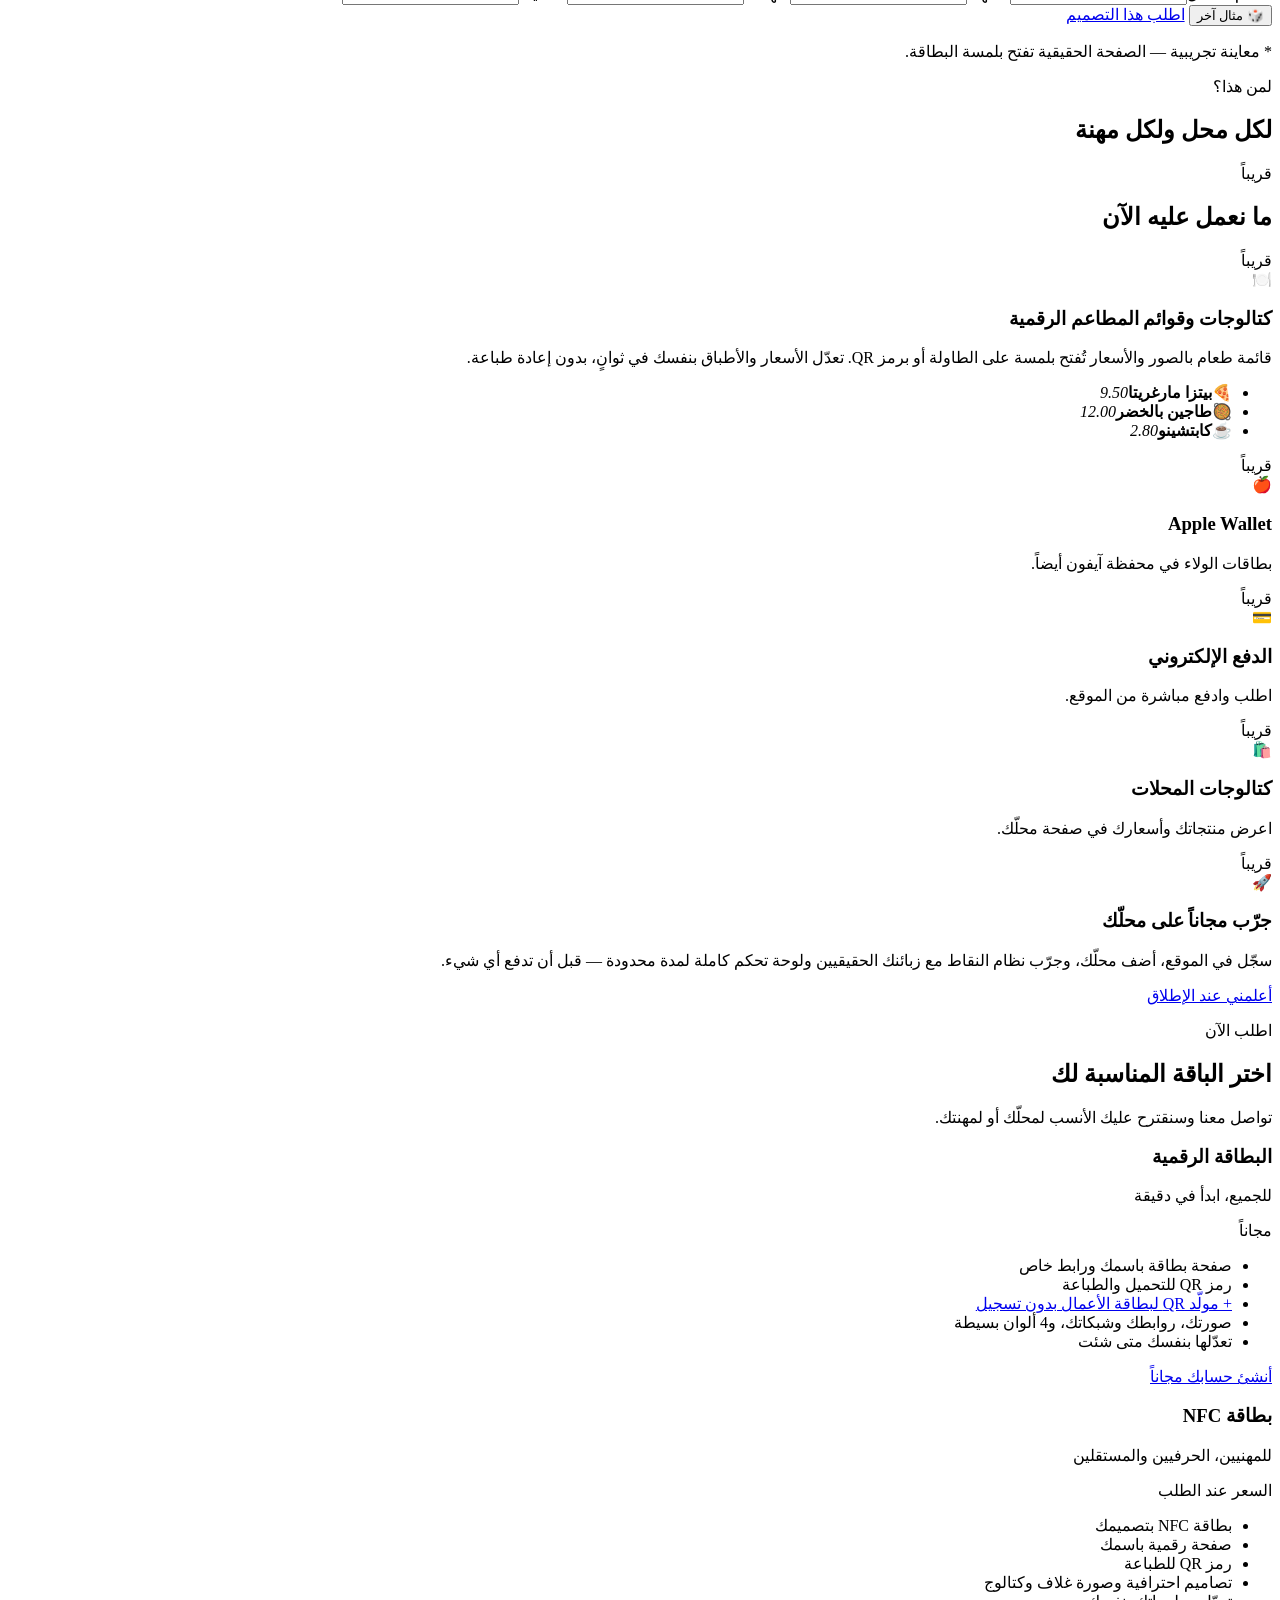
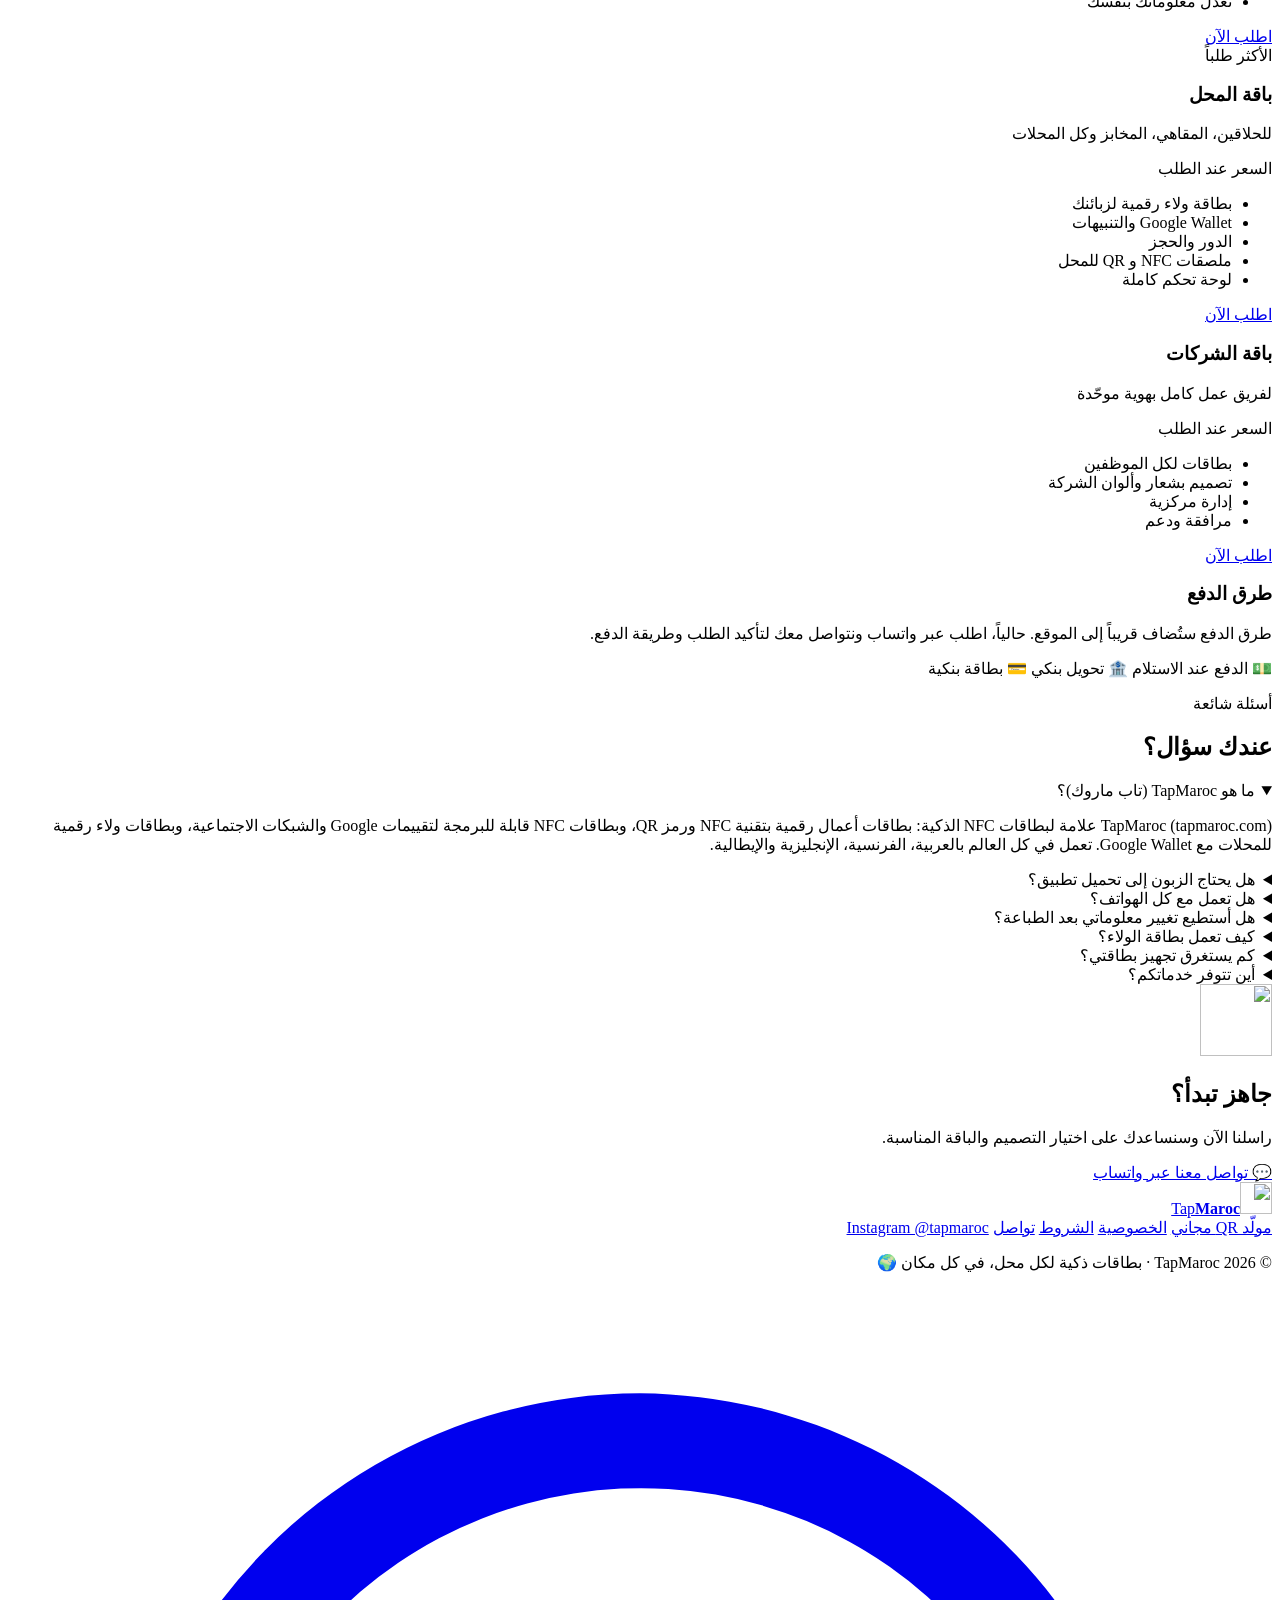
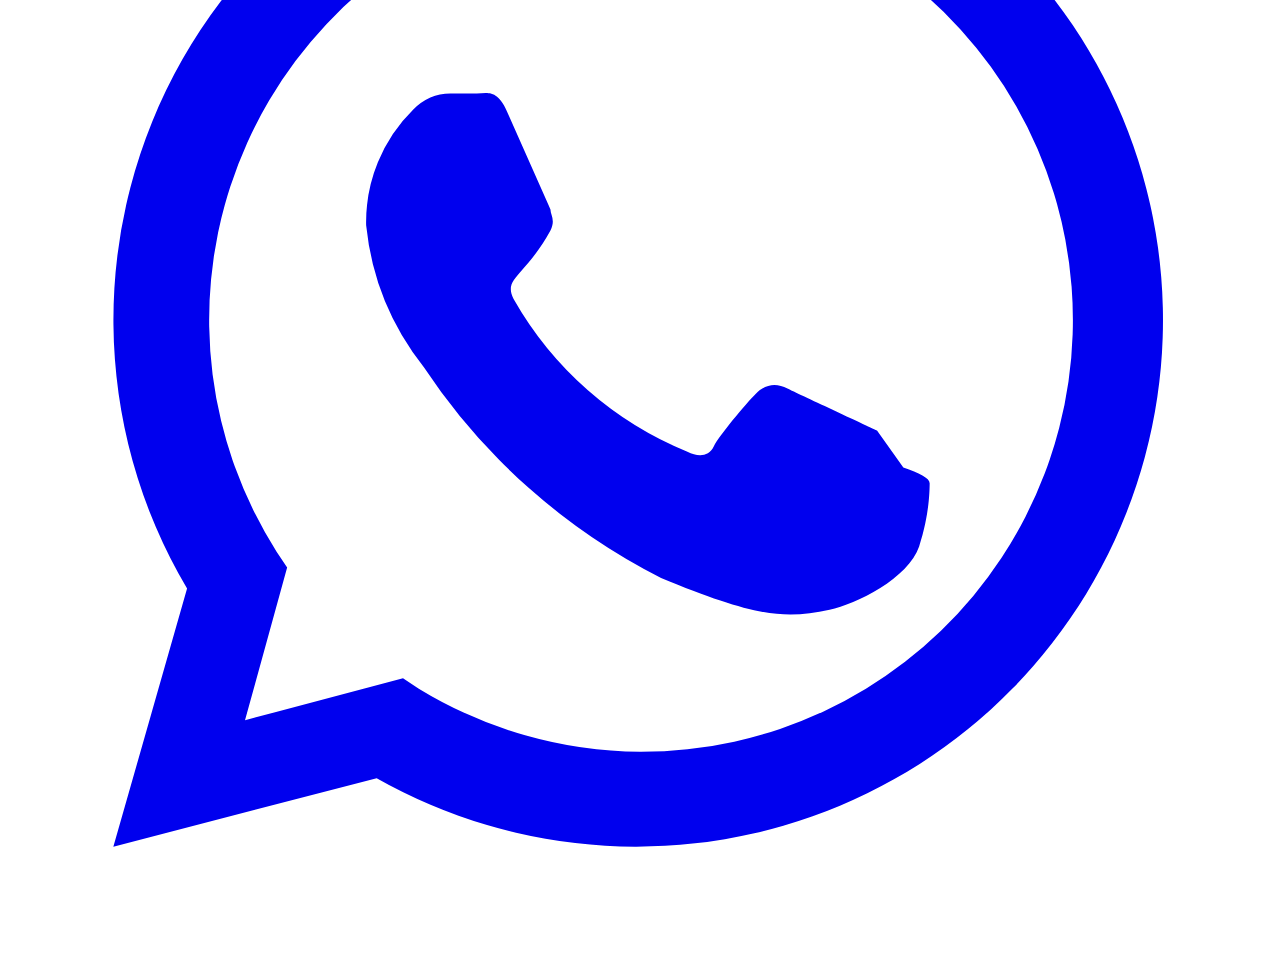
==== commit ac9c1220: "Site review fixes: one brand name, consistent privacy text, clearer accounts, languages - Privacy an" ====
--- a/web_profiles/index.html
+++ b/web_profiles/index.html
@@ -3,7 +3,7 @@
 <head>
 <meta charset="utf-8">
 <meta name="viewport" content="width=device-width,initial-scale=1,viewport-fit=cover">
-<meta http-equiv="Content-Security-Policy" content="default-src 'self'; script-src 'self'; style-src 'self' 'unsafe-inline'; img-src 'self' data:; font-src 'self'; connect-src 'self' https://ikcaingdfybpqrdzucyd.supabase.co; base-uri 'none'; form-action 'none'; object-src 'none'">
+<meta http-equiv="Content-Security-Policy" content="default-src 'self'; script-src 'self' https://www.googletagmanager.com; style-src 'self' 'unsafe-inline'; img-src 'self' data: https://*.google-analytics.com https://*.googletagmanager.com; font-src 'self'; connect-src 'self' https://ikcaingdfybpqrdzucyd.supabase.co https://*.google-analytics.com https://*.analytics.google.com https://*.googletagmanager.com; base-uri 'none'; form-action 'none'; object-src 'none'">
 <meta name="referrer" content="strict-origin-when-cross-origin">
 <meta name="theme-color" content="#0a0d16">
 <title>TapMaroc | بطاقات NFC ذكية، بطاقات أعمال رقمية وبطاقات ولاء</title>
@@ -17,7 +17,7 @@
 <link rel="alternate" hreflang="fr" href="https://tapmaroc.com/fr">
 <link rel="alternate" hreflang="en" href="https://tapmaroc.com/en">
 <link rel="alternate" hreflang="it" href="https://tapmaroc.com/it">
-<link rel="alternate" hreflang="x-default" href="https://tapmaroc.com/">
+<link rel="alternate" hreflang="x-default" href="https://tapmaroc.com/en">
 <meta property="og:type" content="website">
 <meta property="og:site_name" content="TapMaroc">
 <meta property="og:locale" content="ar_AR">
@@ -32,6 +32,7 @@
 <link rel="preload" href="/home-cairo.woff2" as="font" type="font/woff2" crossorigin>
 <link rel="stylesheet" href="/home.css">
 <script type="module" src="/home.js"></script>
+<script src="/analytics.js" defer></script>
 </head>
 <body>
 <a class="skip" href="#main" data-i="skip">انتقل إلى المحتوى</a>
@@ -44,12 +45,8 @@
     </a>
     <nav class="nav" id="nav" aria-label="القائمة">
       <a href="#services" data-i="nav.services">الخدمات</a>
-      <a href="#app" data-i="nav.app">التطبيق</a>
-      <a href="#agents" data-i="nav.agents">الوكلاء</a>
       <a href="#builder" data-i="nav.builder">صمّم بطاقتك</a>
       <a href="/qr" data-i="nav.qr">مولّد QR مجاني</a>
-      <a href="#sectors" data-i="nav.sectors">القطاعات</a>
-      <a href="#soon" data-i="nav.soon">قريباً</a>
       <a href="#pricing" data-i="nav.pricing">الأسعار</a>
       <a href="#faq" data-i="nav.faq">أسئلة</a>
     </nav>
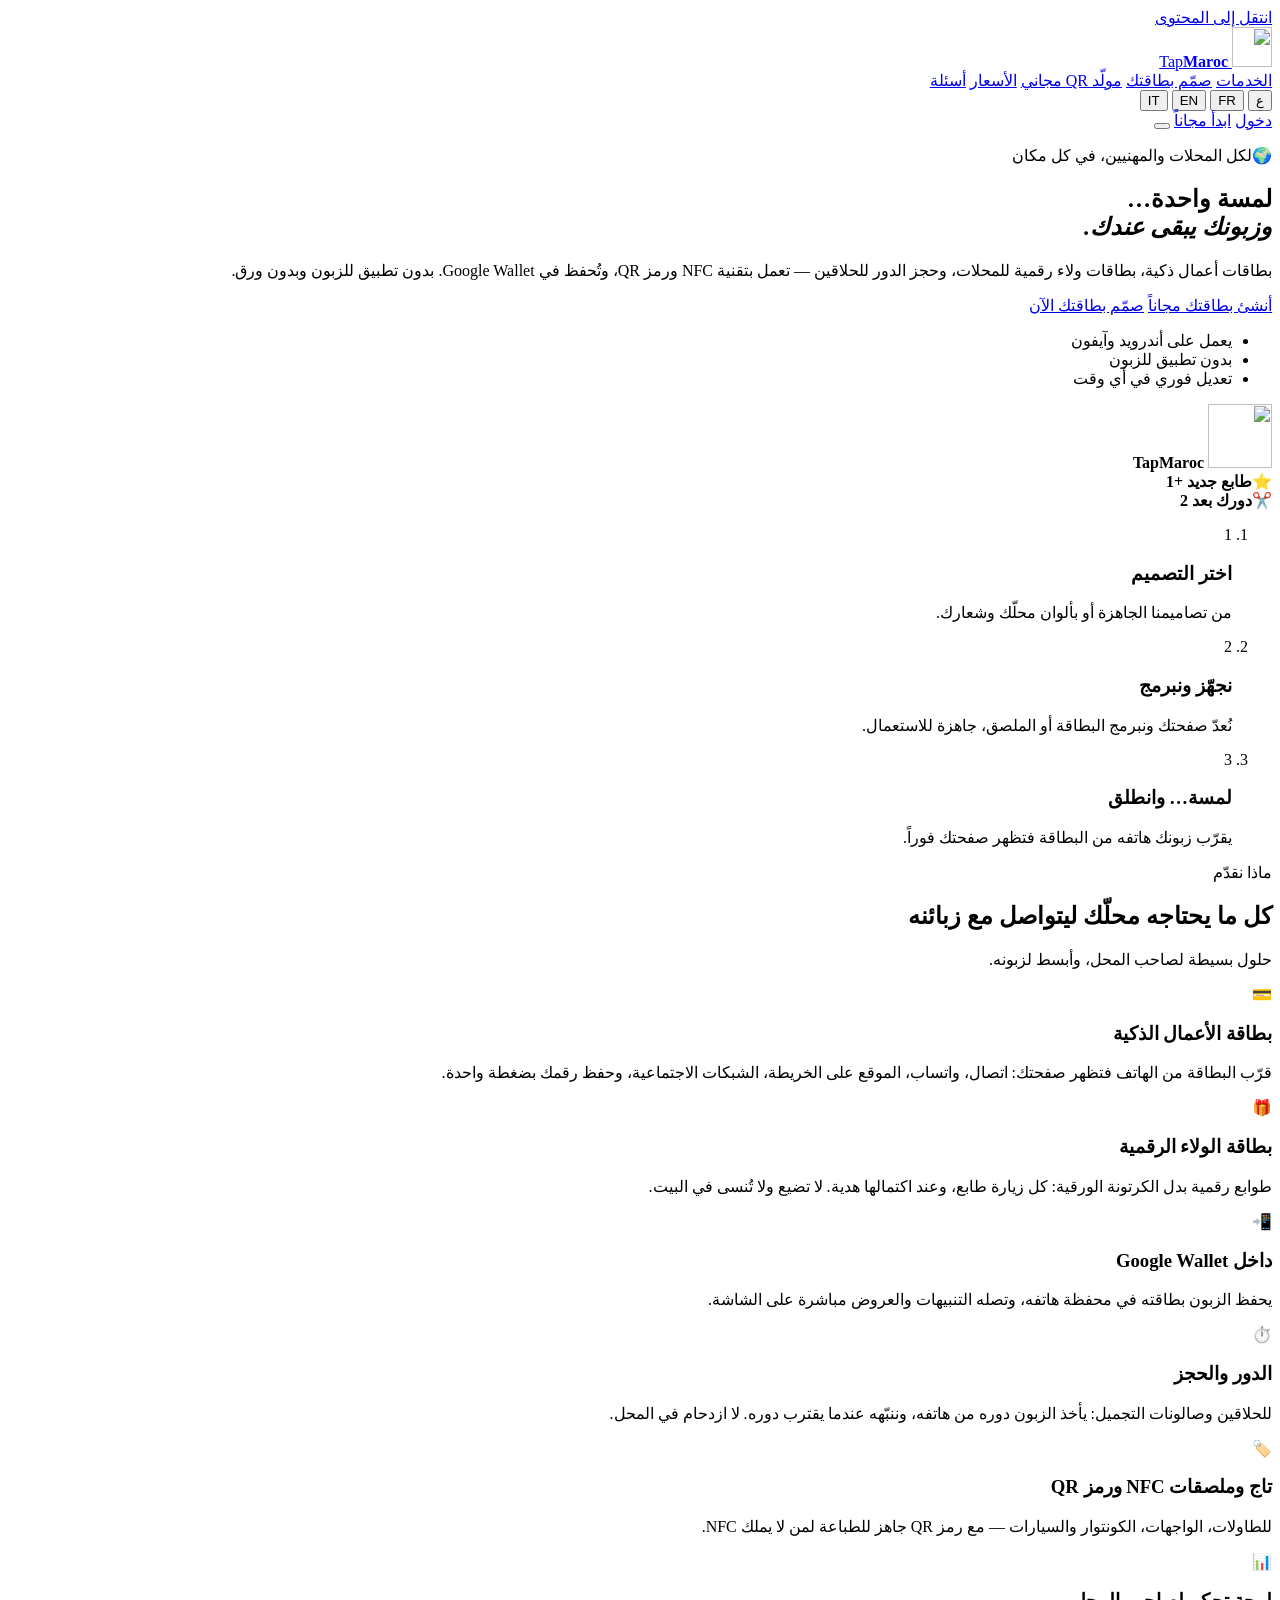
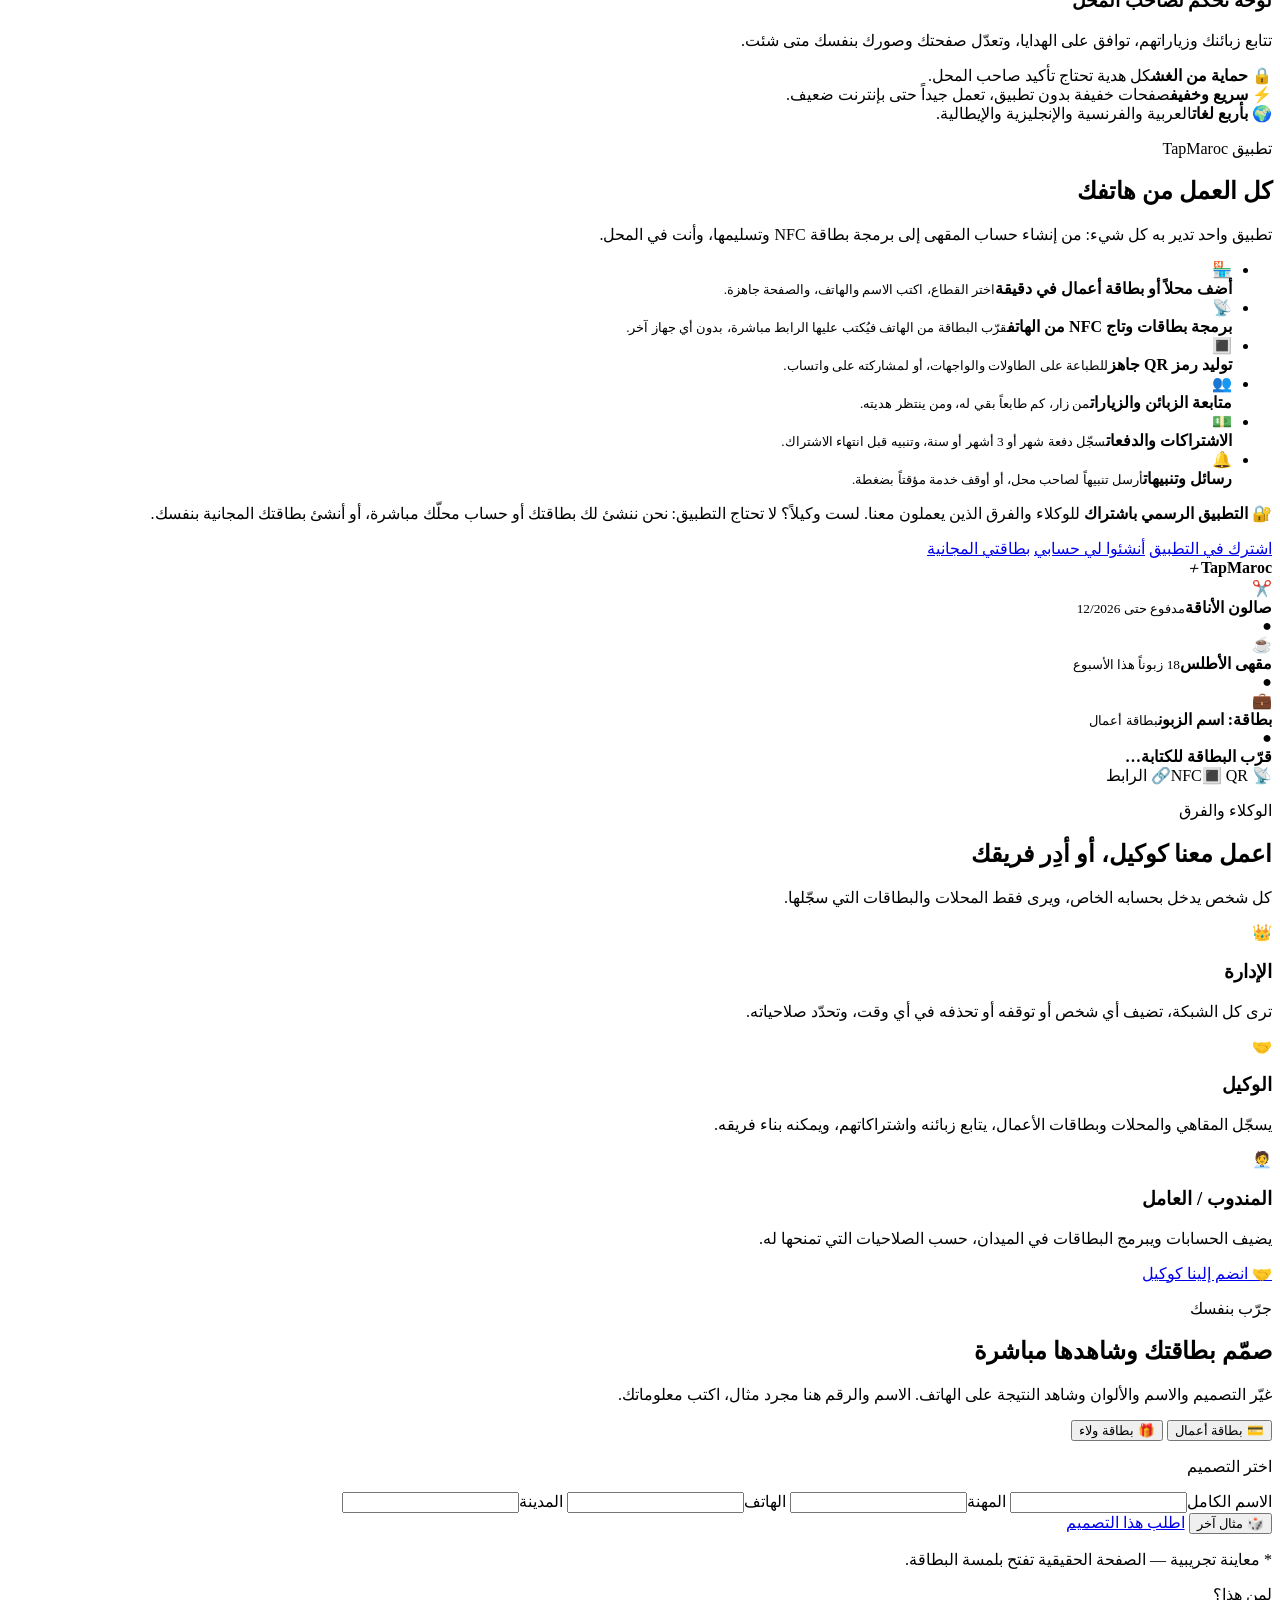
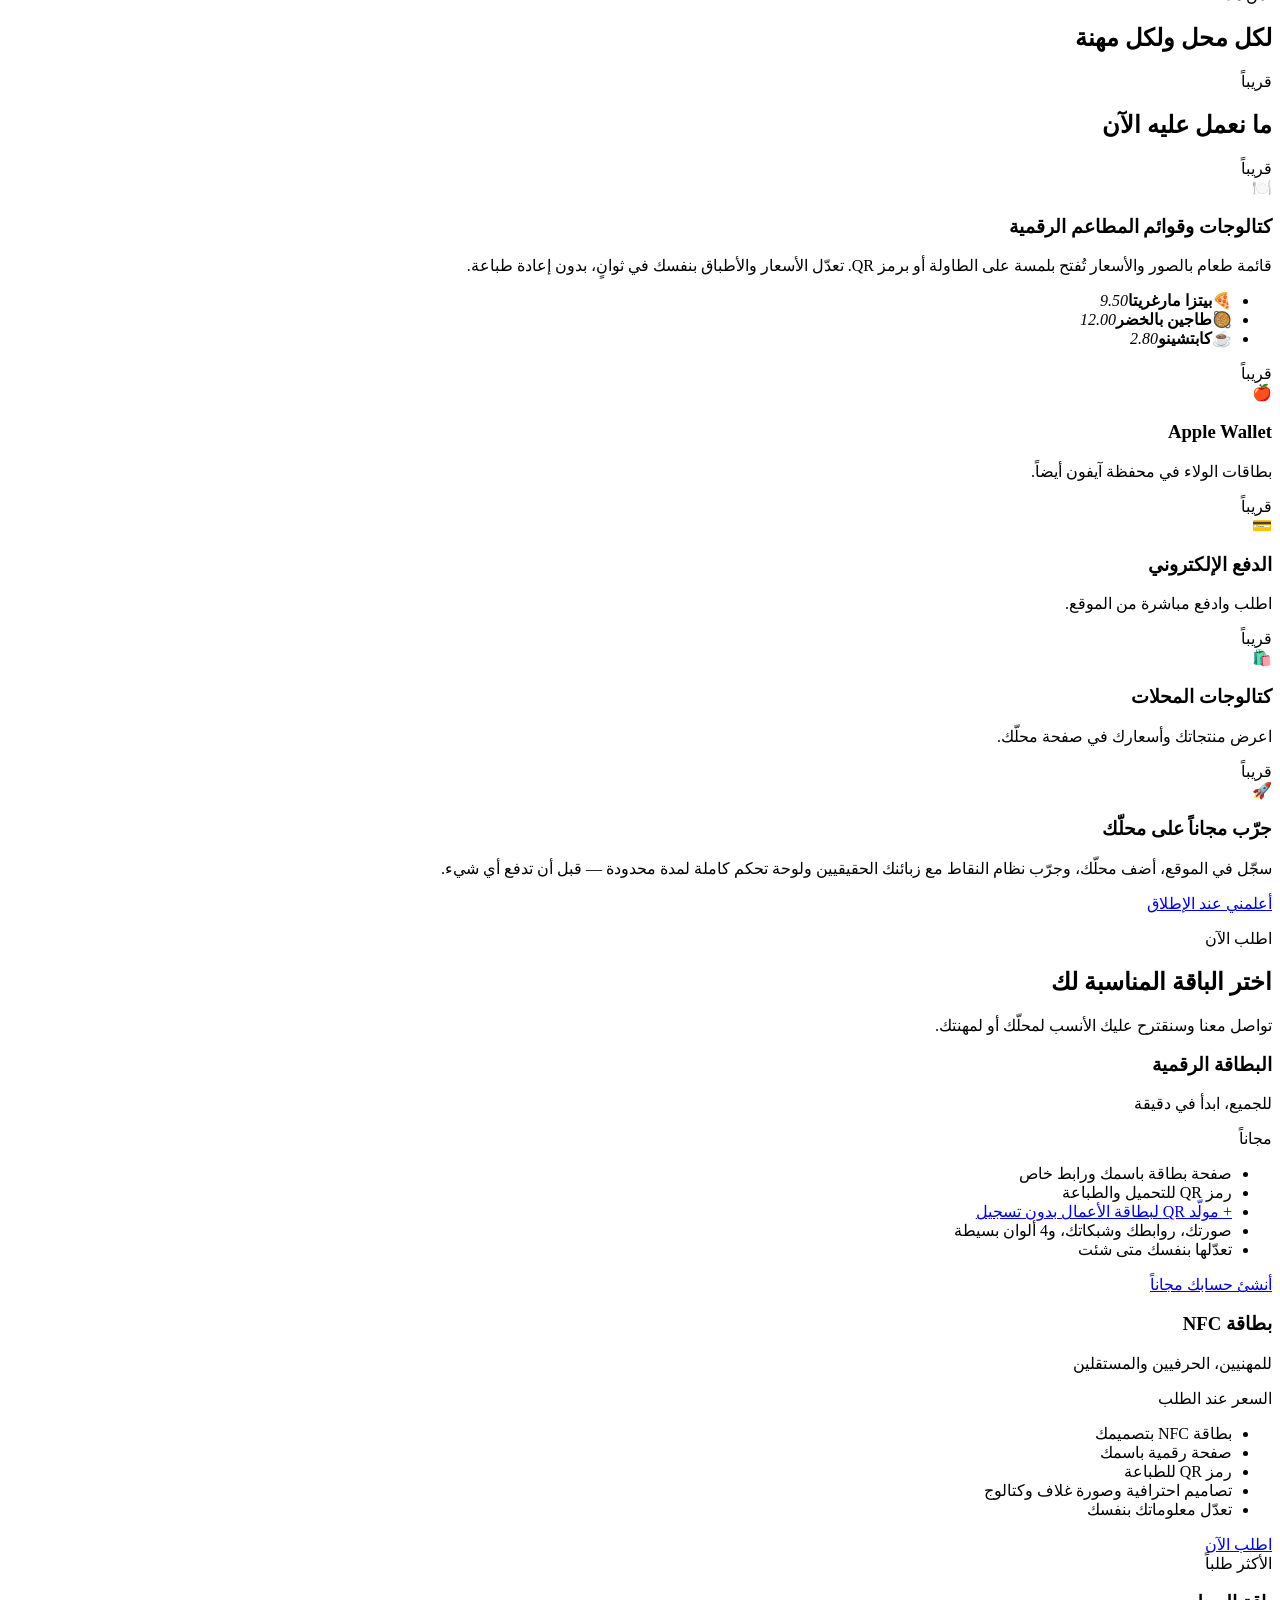
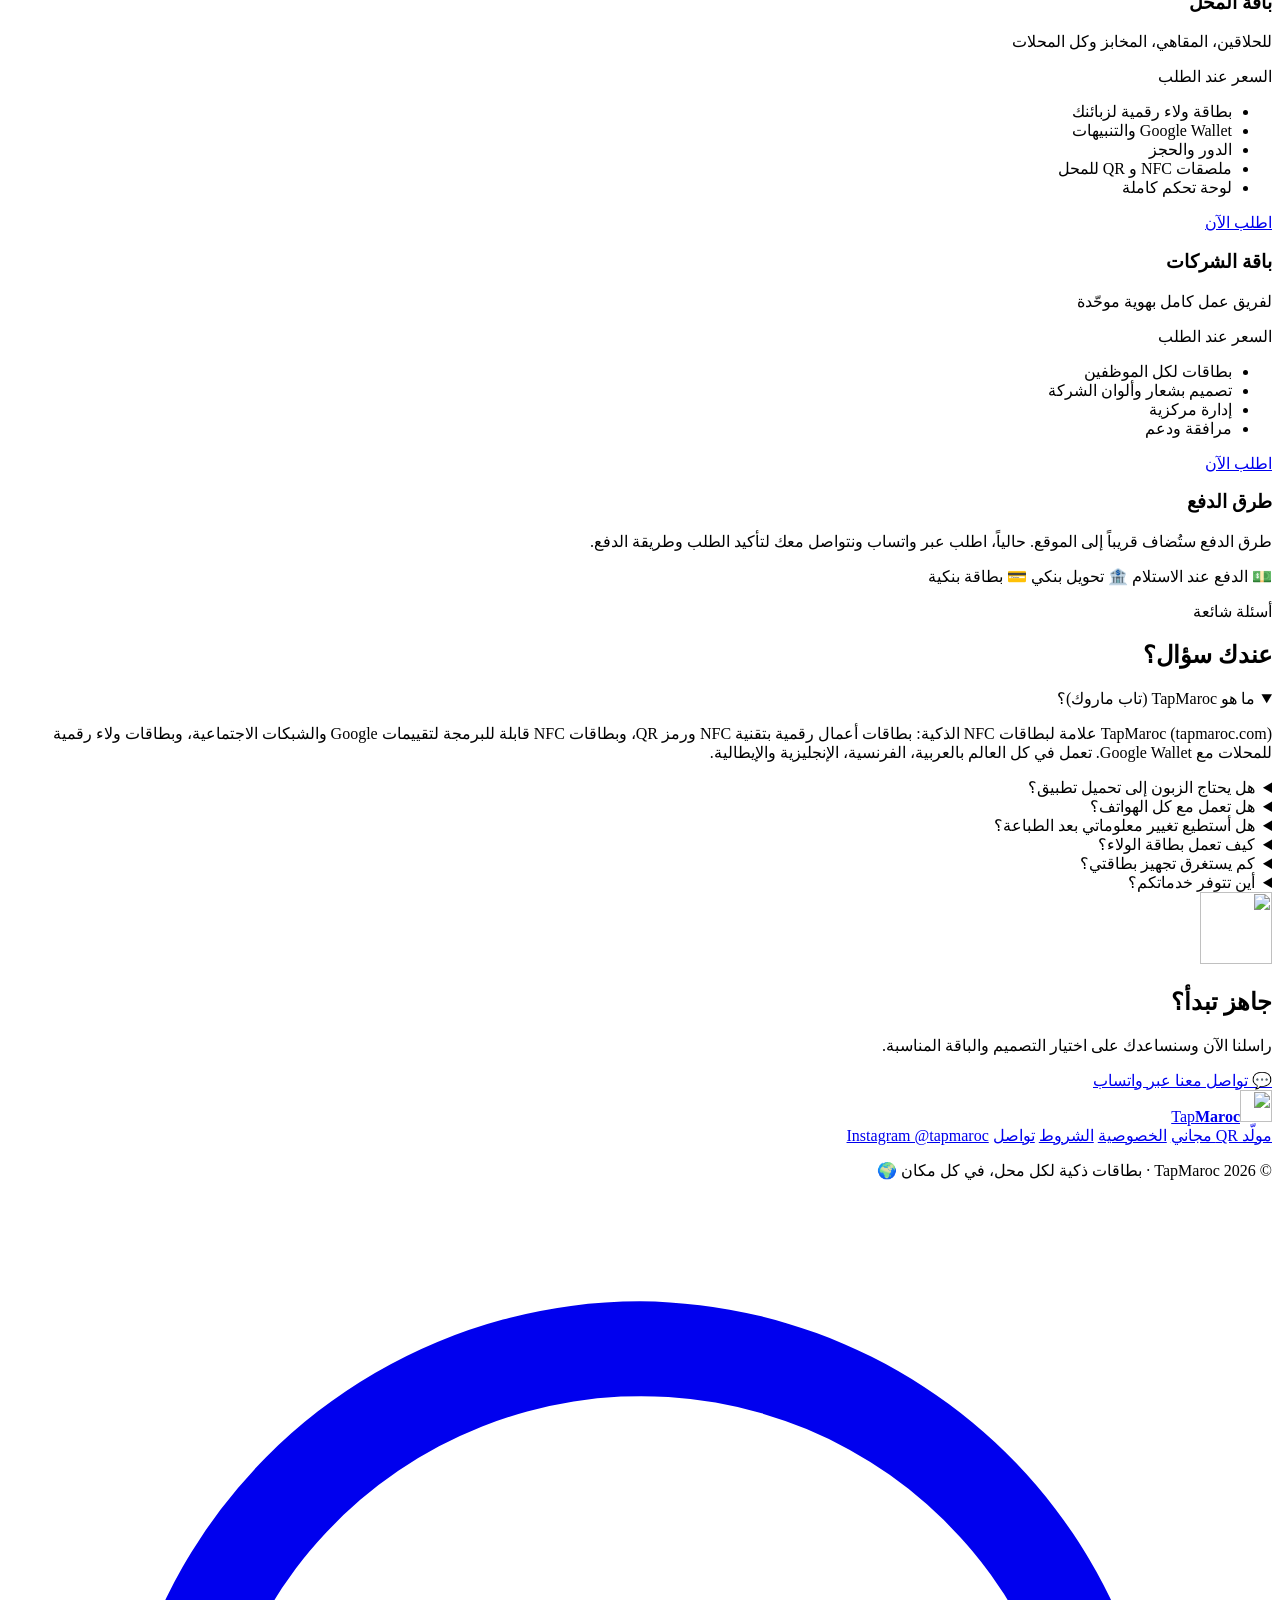
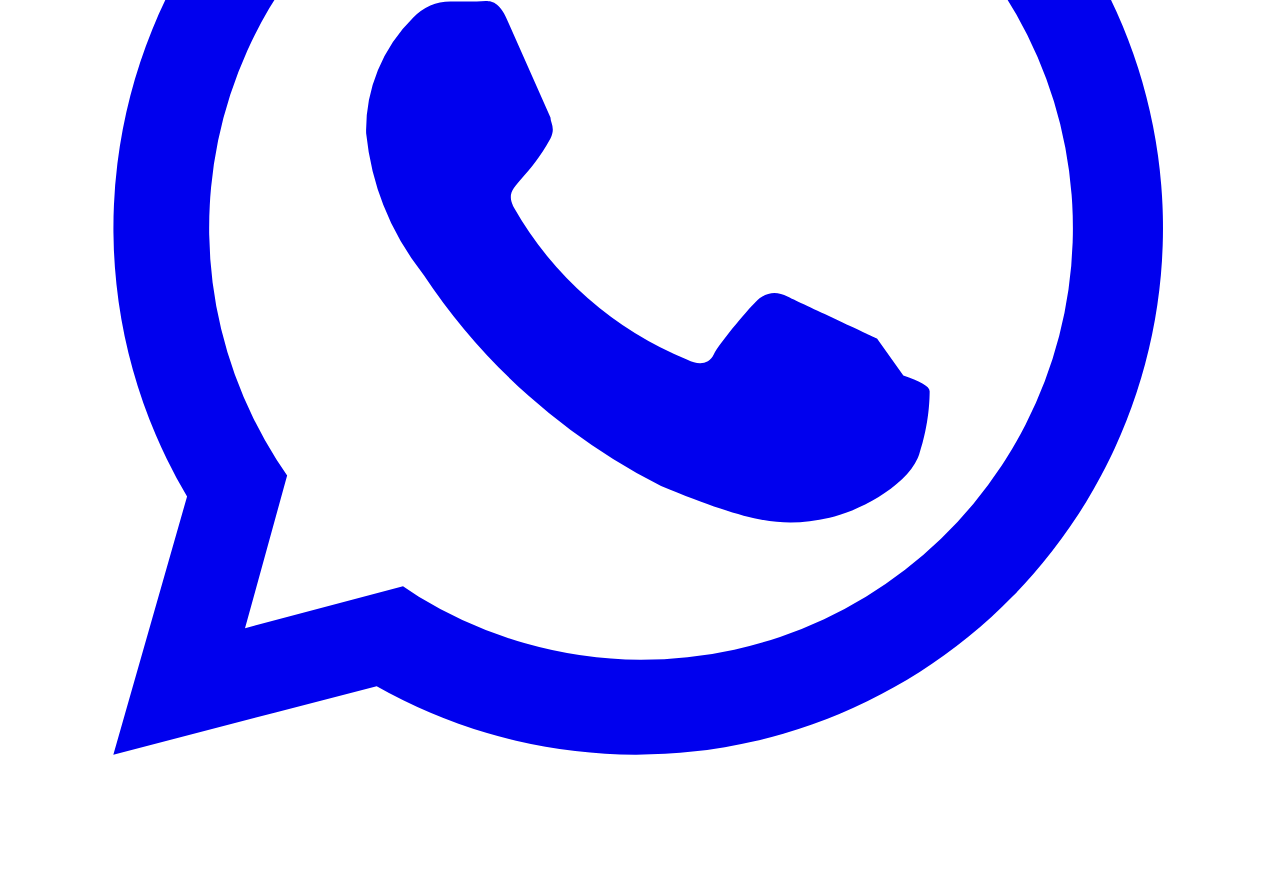
==== commit 47b847c5: "Landing: no unproven speed claim, admin details off the homepage, footer wraps on phones Found by an" ====
--- a/web_profiles/index.html
+++ b/web_profiles/index.html
@@ -129,7 +129,7 @@
     </div>
     <div class="trust reveal">
       <div><b data-i="tr1.t">🔒 حماية من الغش</b><span data-i="tr1.p">كل هدية تحتاج تأكيد صاحب المحل.</span></div>
-      <div><b data-i="tr2.t">⚡ سريع وخفيف</b><span data-i="tr2.p">صفحات تُفتح في ثانية، حتى بإنترنت ضعيف.</span></div>
+      <div><b data-i="tr2.t">⚡ سريع وخفيف</b><span data-i="tr2.p">صفحات خفيفة بدون تطبيق، تعمل جيداً حتى بإنترنت ضعيف.</span></div>
       <div><b data-i="tr3.t">🌍 بأربع لغات</b><span data-i="tr3.p">العربية والفرنسية والإنجليزية والإيطالية.</span></div>
     </div>
   </div>
@@ -190,12 +190,6 @@
       <article class="role reveal"><div class="ic green">🤝</div><h3 data-i="ag2.t">الوكيل</h3><p data-i="ag2.p">يسجّل المقاهي والمحلات وبطاقات الأعمال، يتابع زبائنه واشتراكاتهم، ويمكنه بناء فريقه.</p></article>
       <article class="role reveal"><div class="ic red">🧑‍💼</div><h3 data-i="ag3.t">المندوب / العامل</h3><p data-i="ag3.p">يضيف الحسابات ويبرمج البطاقات في الميدان، حسب الصلاحيات التي تمنحها له.</p></article>
     </div>
-    <ul class="ag-points reveal">
-      <li data-i="ag.k1">صلاحيات واضحة: من يضيف، ومن يدير، ومن يرى فقط</li>
-      <li data-i="ag.k2">إيقاف أي حساب أو محل مؤقتاً، أو حذفه نهائياً</li>
-      <li data-i="ag.k3">إعادة كلمة المرور لأي عضو من الهاتف</li>
-      <li data-i="ag.k4">سجلّ كامل لكل عملية: من أضاف، ومتى، وماذا</li>
-    </ul>
     <div class="center reveal"><a class="btn btn-green wa" data-plan="agent" href="#" target="_blank" rel="noopener" data-i="ag.cta">🤝 انضم إلينا كوكيل</a></div>
   </div>
 </section>
